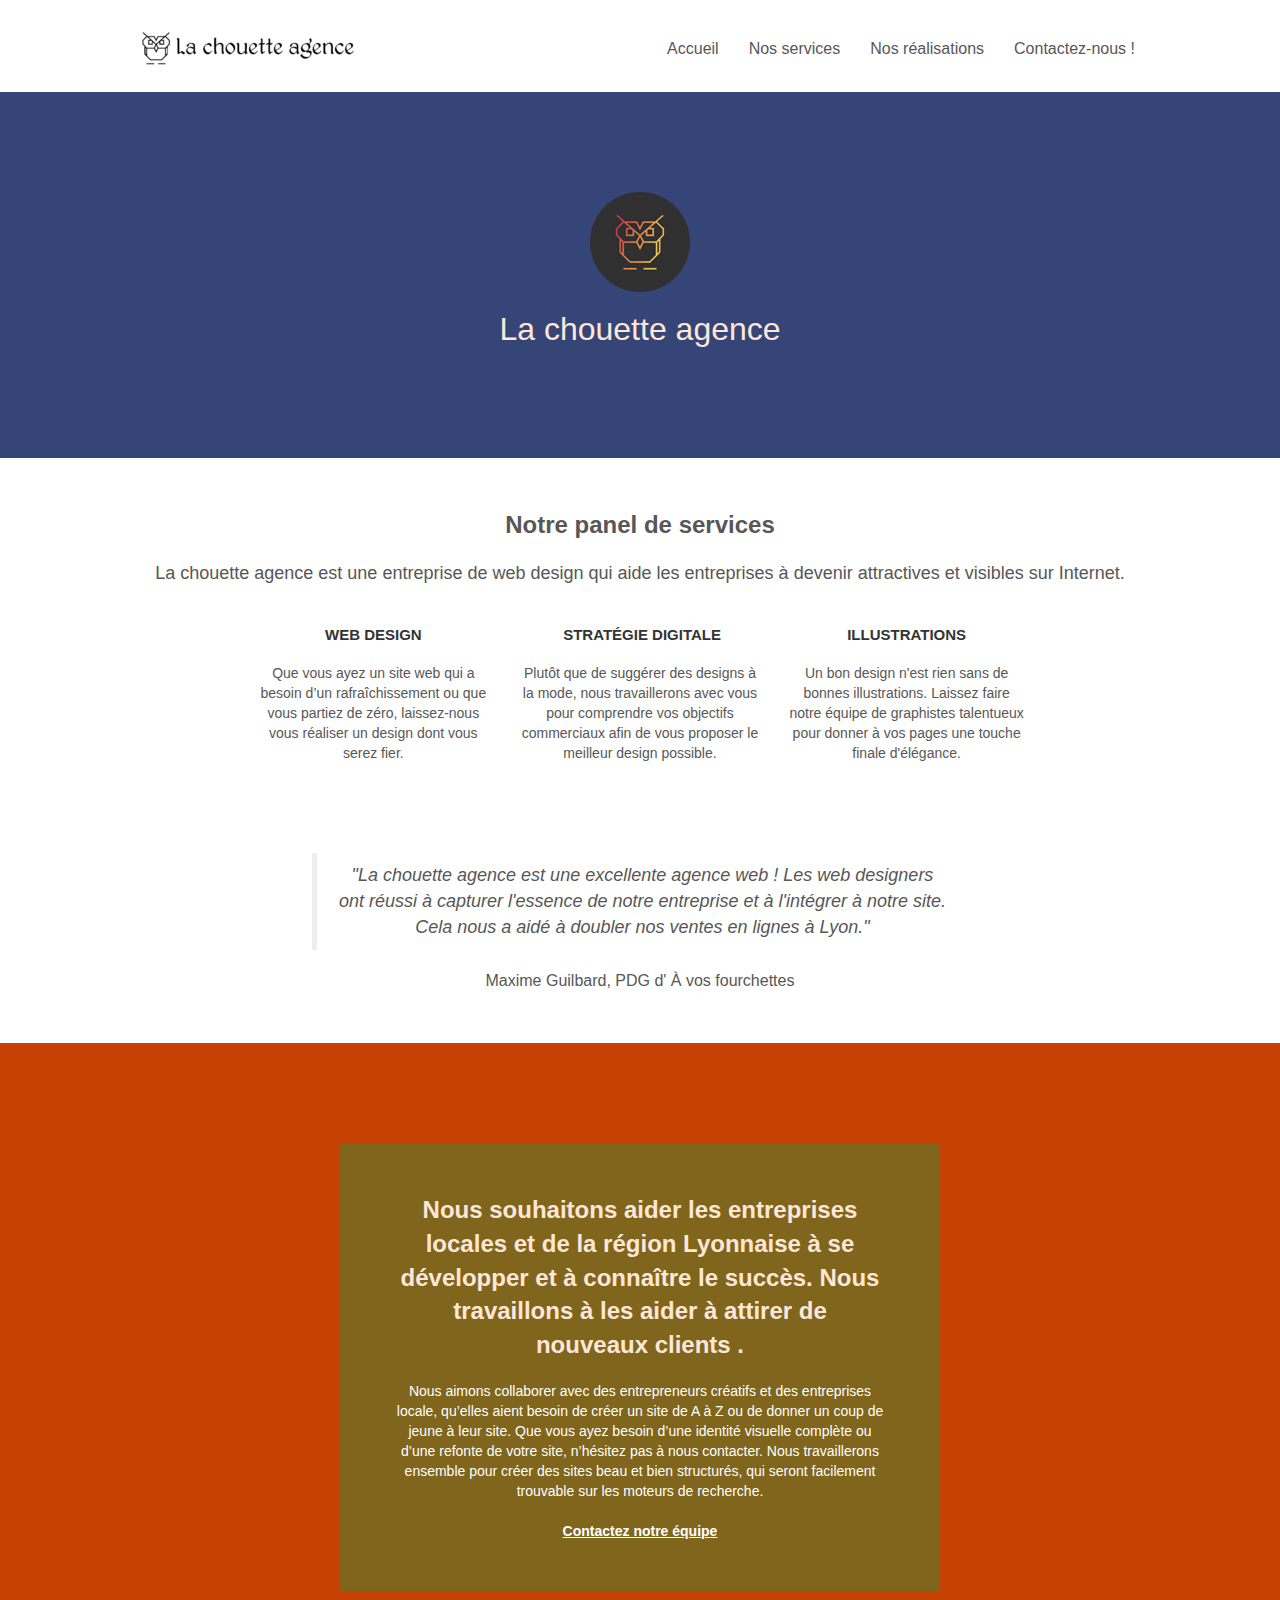
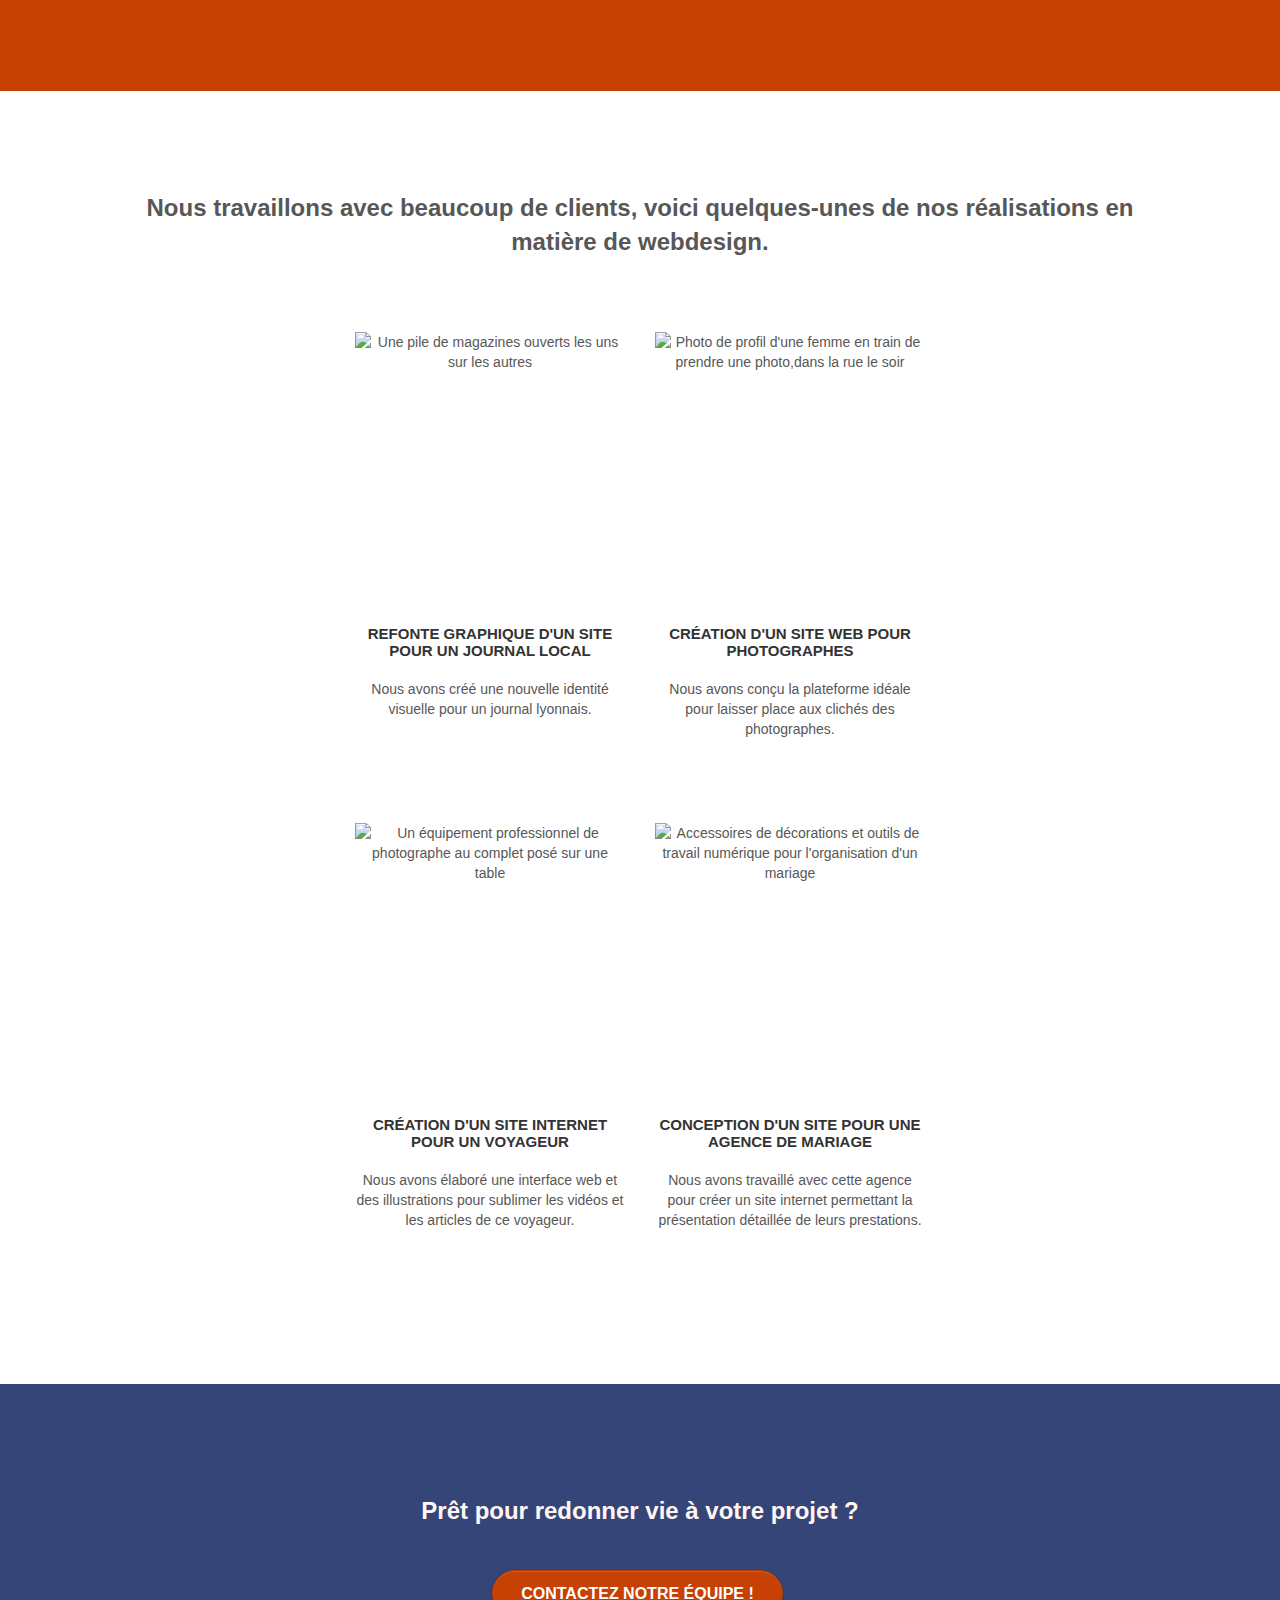
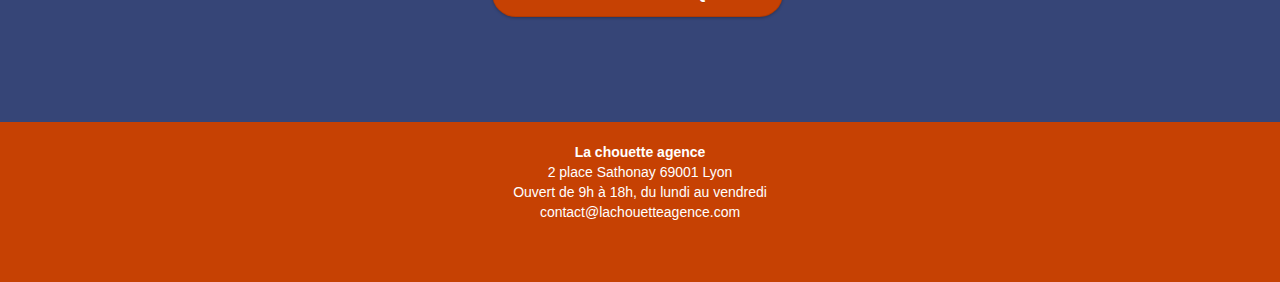
==== index.html @ ffcceeb5 "Corrected minified css that hadn't been correctly saved. Set preload for fonts as recommended by Lig" ====
<!doctype html>
<html lang="fr">

<head>
    <meta charset="utf-8">
    <meta name="description" content="Site web de la chouette agence, entreprise de web design à Lyon. Vous avez un projet de réalisation ou rénovation de site internet? Venez voir pourquoi nous sommes les plus qualifiés pour vous y aider!">
    <meta name="viewport" content="width=device-width, initial-scale=1.0, viewport-fit=cover">
    <meta name="robots" content="noimageindex" />

    <title>La chouette agence, l'entreprise de web design sur Lyon dont vous avez absolument besoin !</title>

    <link rel="shortcut icon" type="image/png" href="favicon.png">

    <link rel="stylesheet" type="text/css" href="assets/css/bootstrap.css">
    <link rel="stylesheet" type="text/css" href="assets/style.css">
    <link rel="stylesheet" type="text/css" href="assets/css/font-awesome.css">
    <link rel="preload" href="assets/fonts/fontawesome-webfont.woff2">
    <link rel="preload" href="assets/fonts/et-line.woff">
    <link rel="stylesheet" type="text/css" href="assets/css/et-line.css">
</head>

<body>
    <!-- Principal conteneur -->
    <div class="page-container">
        <header>
            <!-- bloc-0 -->
            <div class="bloc bgc-white l-bloc " id="bloc-0">
                <div class="container bloc-sm">
                    <nav class="navbar row">
                        <div class="navbar-header">
                            <a class="navbar-brand" href="index.html"><img src="assets/img/logo-header.webp" alt="Logo et nom de la chouette agence" title="La chouette agence, agence de webdesign à Lyon" height="40" width="214" /></a>
                            <button id="nav-toggle" type="button" class="ui-navbar-toggle navbar-toggle" data-toggle="collapse" data-target=".navbar-1">
					<span class="sr-only">Toggle navigation</span><span class="icon-bar"></span><span class="icon-bar"></span><span class="icon-bar"></span>
				</button>
                        </div>
                        <div class="collapse navbar-collapse navbar-1 special-dropdown-nav">
                            <ul class="site-navigation nav navbar-nav">
                                <li>
                                    <a href="index.html">Accueil</a>
                                </li>
                                <li>
                                    <a href="index.html#services">Nos services</a>
                                </li>
                                <li>
                                    <a href="index.html#realisations">Nos réalisations</a>
                                </li>
                                <li>
                                    <a href="contact.html">Contactez-nous !</a>
                                </li>
                            </ul>
                        </div>
                    </nav>
                </div>
            </div>
            <!-- bloc-0 END -->

            <!-- bloc-1-presentation -->
            <div class="bloc bgc-dark-slate-blue bg-banniere d-bloc bg-t-edge bloc-bg-texture texture-paper b-parallax" id="bloc-1-hero" role="banner" aria-label="Vue du dessus d'une personne travaillant avec un stabylo, une feuille et son téléphone">
                <div class="container bloc-lg">
                    <div class="row tight-width-whitespace">
                        <div class="col-sm-12">
                            <img src="assets/img/logo-chouette-100w.png" class="center-block image-resize-mode" width="100" height="100" title="La Chouette Agence, design de site internet, basée à Lyon" alt="Logo de la Chouette Agence, représentée par une chouette stylisée orange sur un fond noir"
                            />
                            <h1 class="text-center hero-bloc-text tc-white ">
                                La chouette agence
                            </h1>
                        </div>
                    </div>
                </div>
            </div>
            <!-- bloc-1-presentation END -->
        </header>
        <!-- bloc-2-services -->
        <main>
            <section class="bloc bgc-white l-bloc" id="bloc-2-services">
                <div class="container bloc-md">
                    <div class="row">
                        <div class="col-sm-12 text-center">
                            <h2 id="services" class="title-center bold-title">Notre panel de services</h2><br>
                            <p class="subhead">La chouette agence est une entreprise de web design qui aide les entreprises à devenir attractives et visibles sur Internet.</p><br>
                        </div>
                    </div>
                    <div class="row voffset-lg med-width-whitespace">
                        <div class="col-sm-4">
                            <div class="text-center">
                                <span class="et-icon-browser sm-shadow icon-dark-slate-blue icons icon-lg"></span>
                            </div>
                            <h3 class="mg-md text-center">
                                Web design
                            </h3>
                            <p class="text-center ">
                                Que vous ayez un site web qui a besoin d&rsquo;un rafraîchissement ou que vous partiez de zéro, laissez-nous vous réaliser un design dont vous serez fier.
                            </p>
                        </div>
                        <div class="col-sm-4">
                            <div class="text-center">
                                <span class="et-icon-presentation sm-shadow icon-dark-slate-blue icons icon-lg"></span>
                            </div>
                            <h3 class="mg-md text-center">
                                &nbsp;Stratégie digitale
                            </h3>
                            <p class="text-center ">
                                Plutôt que de suggérer des designs à la mode, nous travaillerons avec vous pour comprendre vos objectifs commerciaux afin de vous proposer le meilleur design possible.<br>
                            </p>
                        </div>
                        <div class="col-sm-4">
                            <div class="text-center">
                                <span class="et-icon-edit sm-shadow icon-dark-slate-blue icons icon-lg"></span>
                            </div>
                            <h3 class="mg-md text-center">
                                Illustrations
                            </h3>
                            <p class="text-center ">
                                Un bon design n'est rien sans de bonnes illustrations. Laissez faire notre équipe de graphistes talentueux pour donner à vos pages une touche finale d'élégance.
                            </p>
                        </div>
                    </div>
                    <div class="row voffset-lg voffset">
                        <div class="col-xs-12 col-md-8 col-md-offset-2 text-center">
                            <figure>
                                <blockquote>
                                    <p class="quote">"La chouette agence est une excellente agence web ! Les web designers ont réussi à capturer l'essence de notre entreprise et à l'intégrer à notre site. Cela nous a aidé à doubler nos ventes en lignes à Lyon."</p>
                                </blockquote>
                                <figcaption class="quoted">Maxime Guilbard, PDG d' &Agrave; vos fourchettes</figcaption>
                            </figure>

                        </div>
                    </div>
                </div>
            </section>
            <!-- bloc-2-services END -->

            <!-- bloc-3-what-i-do -->
            <section class="bloc tc-white bgc-atomic-tangerine bg-presentation d-bloc bloc-bg-texture texture-paper b-parallax" id="bloc-3-what-i-do" role="banner" aria-label="Vue du dessus d'une personne travaillant avec un stabylo, une feuille et son téléphone">
                <div class="container bloc-lg">
                    <div class="row tight-width-whitespace black-background">
                        <div class="col-sm-12">
                            <h2 class="mg-md text-center tc-white bold-title">
                                Nous souhaitons aider les entreprises locales et de la région Lyonnaise à se développer et à connaître le succès. Nous travaillons à les aider à attirer de nouveaux clients .<br>
                            </h2>
                            <p class="text-center white">

                                Nous aimons collaborer avec des entrepreneurs créatifs et des entreprises locale, qu’elles aient besoin de créer un site de A à Z ou de donner un coup de jeune à leur site. Que vous ayez besoin d’une identité visuelle complète ou d’une refonte de votre
                                site, n’hésitez pas à nous contacter. Nous travaillerons ensemble pour créer des sites beau et bien structurés, qui seront facilement trouvable sur les moteurs de recherche. <br><br>
                                <a class="ltc-white bold-link" href="contact.html">Contactez notre équipe</a><br>
                            </p>
                        </div>
                    </div>
                </div>
            </section>
            <!-- bloc-3-what-i-do END -->

            <!-- bloc-4-portfolio -->
            <section class="bloc bgc-white bg-repeat l-bloc" id="bloc-4-portfolio">
                <div class="container bloc-lg">
                    <div class="row">
                        <div class="col-sm-12 text-center">
                            <h2 id="realisations" class="title-center bold-title">Nous travaillons avec beaucoup de clients, voici quelques-unes de nos réalisations en matière de webdesign.</h2>
                        </div>
                    </div>
                    <div class="row tight-width-whitespace portfolio-row">
                        <div class="col-sm-6">
                            <a href="#" data-lightbox="assets/img/magazine-300w.webp" data-gallery-id="gallery-1" data-caption="Refonte d'un site web pour un journal local" data-frame="snapshot-lb"><img src="assets/img/magazine-300w.webp" loading="lazy" height="300" width="300" class="img-responsive portfolio-thumb" alt="Une pile de magazines ouverts les uns sur les autres" title="Des magazines" /></a>
                            <h3 class="mg-md text-center">
                                Refonte graphique d'un site pour un journal local
                            </h3>
                            <p class="text-center">
                                Nous avons créé une nouvelle identité visuelle pour un journal lyonnais.
                            </p>
                        </div>
                        <div class="col-sm-6">
                            <a href="#" data-lightbox="assets/img/photographer-300w.webp" data-gallery-id="gallery-1" data-caption="Création d'un site web pour photographes" data-frame="snapshot-lb"><img src="assets/img/photographer-300w.webp" loading="lazy" height="300" width="300" class="img-responsive portfolio-thumb" alt="Photo de profil d'une femme en train de prendre une photo,dans la rue le soir" title="Une photographe en pleine action"
                                /></a>
                            <h3 class="mg-md text-center">
                                Création d'un site web pour photographes
                            </h3>
                            <p class="text-center">
                                Nous avons conçu la plateforme idéale pour laisser place aux clichés des photographes.
                            </p>
                        </div>
                    </div>
                    <div class="row tight-width-whitespace portfolio-row">
                        <div class="col-sm-6">
                            <a href="#" data-lightbox="assets/img/photo-gear-300w.webp" data-gallery-id="gallery-1" data-caption="Création d'un site internet pour un voyageur" data-frame="snapshot-lb"><img src="assets/img/photo-gear-300w.webp" loading="lazy" height="300" width="300" class="img-responsive portfolio-thumb" alt="Un équipement professionnel de photographe au complet posé sur une table" title="Le matériel du photographe voyageur"
                                /></a>
                            <h3 class="mg-md text-center">
                                Création d'un site internet pour un voyageur
                            </h3>
                            <p class="text-center">
                                Nous avons élaboré une interface web et des illustrations pour sublimer les vidéos et les articles de ce voyageur.
                            </p>
                        </div>
                        <div class="col-sm-6">
                            <a href="#" data-lightbox="assets/img/wedding-planner-300w.webp" data-gallery-id="gallery-1" data-caption="Conception d'un site pour une agence de mariage" data-frame="snapshot-lb"><img src="assets/img/wedding-planner-300w.webp" loading="lazy" height="300" width="300" class="img-responsive portfolio-thumb" alt="Accessoires de décorations et outils de travail numérique pour l'organisation d'un mariage"
                                    title="En pleine organisation d'un mariage" /></a>
                            <h3 class="mg-md text-center">
                                Conception d'un site pour une agence de mariage
                            </h3>
                            <p class="text-center">
                                Nous avons travaillé avec cette agence pour créer un site internet permettant la présentation détaillée de leurs prestations.
                            </p>
                        </div>
                    </div>
                </div>
            </section>
            <!-- bloc-4-portfolio END -->

            <!-- bloc-5-cta -->
            <section class="bloc bgc-dark-slate-blue bg-banniere d-bloc" id="bloc-5-cta" role="banner" aria-label="Vue du dessus d'une personne travaillant avec un stabylo, une feuille et son téléphone">
                <div class="container bloc-lg">
                    <div class="row">
                        <h2 class="mg-md text-center bold-title paler-title">
                            Prêt pour redonner vie à votre projet ?<br>
                        </h2>
                        <div class="col-sm-12 text-center">
                            <a href="contact.html" class="btn btn-atomic-tangerine btn-clean btn-rd btn-lg cta-hero">Contactez notre équipe !</a>
                        </div>
                    </div>
                </div>
            </section>
            <!-- bloc-5-cta END -->
        </main>
        <!-- Footer - bloc-8 -->
        <footer class="bloc bgc-atomic-tangerine d-bloc" id="bloc-8">
            <div class="container bloc-sm">
                <div class="row">
                    <div class="col-sm-12">
                        <p class="text-center white">
                            <strong>La chouette agence</strong> <br> 2 place Sathonay 69001 Lyon<br> Ouvert de 9h à 18h, du lundi au vendredi<br>contact@lachouetteagence.com<br>
                        </p>
                        <div class="row row-no-gutters social">
                            <div class="col-sm-3">
                                <div class="text-center">
                                    <a class="social" href="https://twitter.com/"><span class="fa fa-twitter icon-md" role="img" aria-label="lien vers Twitter"></span></a>
                                </div>
                            </div>
                            <div class="col-sm-3">
                                <div class="text-center">
                                    <a class="social" href="https://www.facebook.com/"><span class="fa fa-facebook icon-md" role="img" aria-label="lien vers Facebook"></span></a>
                                </div>
                            </div>
                            <div class="col-sm-3">
                                <div class="text-center">
                                    <a class="social" href="https://dribbble.com/"><span class="fa fa-dribbble icon-md" role="img" aria-label="lien vers Dribble"></span></a>
                                </div>
                            </div>
                            <div class="col-sm-3">
                                <div class="text-center">
                                    <a class="social" href="https://www.instagram.com/"><span class="fa fa-instagram icon-md" role="img" aria-label="lien vers Instagram"></span></a>
                                </div>
                            </div>
                        </div>
                    </div>
                </div>
            </div>
            <!-- Scripts JS-->
            <script src="./js/jquery-2.1.0.js" async></script>
            <script src="./js/bootstrap.js" async></script>
            <script src="./js/blocs.js" async></script>
            <script src="./js/jquery.touchSwipe.js" defer></script>
            <script src="./js/gmaps.js" async></script>
        </footer>
        <!-- Footer - bloc-8 END -->

    </div>
    <!-- Principal conteneur END -->


</body>

</html>
---- assets/style.css ----
body{margin:0;padding:0;background:#fff;overflow-x:hidden;-webkit-font-smoothing:antialiased;-moz-osx-font-smoothing:grayscale}a,button{transition:all .3s ease-in-out;outline:0!important}a:hover{text-decoration:none;cursor:pointer}#page-loading-blocs-notifaction{position:fixed;top:0;bottom:0;width:100%;z-index:100000;background:#fff url(assets/img/pageload-spinner.gif) no-repeat center center}.bloc{width:100%;clear:both;background:50% 50% no-repeat;padding:0 50px;-webkit-background-size:cover;-moz-background-size:cover;-o-background-size:cover;background-size:cover;position:relative}.bloc .container{padding-left:0;padding-right:0}.bloc-lg{padding:100px 50px}.bloc-md{padding:50px}.bloc-sm{padding:20px 50px}.bg-b-edge,.bg-bl-edge,.bg-br-edge,.bg-center,.bg-l-edge,.bg-r-edge,.bg-repeat,.bg-t-edge,.bg-tl-edge,.bg-tr-edge{-webkit-background-size:auto!important;-moz-background-size:auto!important;-o-background-size:auto!important;background-size:auto!important}.bg-repeat{background:repeat}.bg-t-edge{background:top no-repeat}.bloc-bg-texture::before{content:"";background-size:2px 2px;position:absolute;top:0;bottom:0;left:0;right:0}.texture-paper::before{background:url(img/texture-paper.png)}.b-parallax{background-attachment:fixed}.d-bloc{color:rgba(255,255,255,.7)}.d-bloc button:hover{color:rgba(255,255,255,.9)}.d-bloc .icon-round,.d-bloc .icon-rounded,.d-bloc .icon-semi-rounded-a,.d-bloc .icon-semi-rounded-b,.d-bloc .icon-square{border-color:rgba(255,255,255,.9)}.d-bloc .divider-h span{border-color:rgba(255,255,255,.2)}.d-bloc .a-btn,.d-bloc .navbar a,.d-bloc .navbar-brand,.d-bloc a .icon-lg,.d-bloc a .icon-md,.d-bloc a .icon-sm,.d-bloc a .icon-xl,.d-bloc h1 a,.d-bloc h2 a,.d-bloc h3 a,.d-bloc h4 a,.d-bloc h5 a,.d-bloc h6 a,.d-bloc p a{color:#fff}.d-bloc .a-btn:hover,.d-bloc .navbar a:hover,.d-bloc .navbar-brand:hover,.d-bloc a:hover .icon-lg,.d-bloc a:hover .icon-md,.d-bloc a:hover .icon-sm,.d-bloc a:hover .icon-xl,.d-bloc h1 a:hover,.d-bloc h2 a:hover,.d-bloc h3 a:hover,.d-bloc h4 a:hover,.d-bloc h5 a:hover,.d-bloc h6 a:hover,.d-bloc p a:hover{color:#f2f2f2}.d-bloc .navbar-toggle .icon-bar{background:#fff}.d-bloc .btn-wire,.d-bloc .btn-wire:hover{color:#fff;border-color:#fff}.d-bloc .panel{color:rgba(0,0,0,.5)}.d-bloc .panel button:hover{color:rgba(0,0,0,.7)}.d-bloc .panel icon{border-color:rgba(0,0,0,.7)}.d-bloc .panel .divider-h span{border-color:rgba(0,0,0,.1)}.d-bloc .panel .a-btn{color:rgba(0,0,0,.6)}.d-bloc .panel .a-btn:hover{color:#000}.d-bloc .panel .btn-wire,.d-bloc .panel .btn-wire:hover{color:rgba(0,0,0,.7);border-color:rgba(0,0,0,.3)}.d-bloc .panel,.l-bloc{color:rgba(0,0,0,.5)}.d-bloc .panel button:hover,.l-bloc button:hover{color:rgba(0,0,0,.7)}.l-bloc .icon-round,.l-bloc .icon-rounded,.l-bloc .icon-semi-rounded-a,.l-bloc .icon-semi-rounded-b,.l-bloc .icon-square{border-color:rgba(0,0,0,.7)}.d-bloc .panel .divider-h span,.l-bloc .divider-h span{border-color:rgba(0,0,0,.1)}.d-bloc .panel .a-btn,.l-bloc .a-btn,.l-bloc .navbar a,.l-bloc .navbar-brand,.l-bloc a .icon-lg,.l-bloc a .icon-md,.l-bloc a .icon-sm,.l-bloc a .icon-xl,.l-bloc h1 a,.l-bloc h2 a,.l-bloc h3 a,.l-bloc h4 a,.l-bloc h5 a,.l-bloc h6 a,.l-bloc p a{color:rgba(0,0,0,.6)}.d-bloc .panel .a-btn:hover,.l-bloc .a-btn:hover,.l-bloc .navbar a:hover,.l-bloc .navbar-brand:hover,.l-bloc a:hover .icon-lg,.l-bloc a:hover .icon-md,.l-bloc a:hover .icon-sm,.l-bloc a:hover .icon-xl,.l-bloc h1 a:hover,.l-bloc h2 a:hover,.l-bloc h3 a:hover,.l-bloc h4 a:hover,.l-bloc h5 a:hover,.l-bloc h6 a:hover,.l-bloc p a:hover{color:#000}.l-bloc .navbar-toggle .icon-bar{color:rgba(0,0,0,.6)}.d-bloc .panel .btn-wire,.d-bloc .panel .btn-wire:hover,.l-bloc .btn-wire,.l-bloc .btn-wire:hover{color:rgba(0,0,0,.7);border-color:rgba(0,0,0,.3)}.voffset{margin-top:30px}.voffset-lg{margin-top:80px}.row-no-gutters{margin-right:0;margin-left:0}.row.row-no-gutters>[class*=" col-"],.row.row-no-gutters>[class^=col-]{padding-right:0;padding-left:0}#bloc-1-hero h1{font-size:32px}.navbar{margin-bottom:0;z-index:1}.navbar-brand{height:auto;padding:3px 15px;font-size:25px;font-weight:400;font-weight:600;line-height:44px}.navbar-brand img{max-height:200px;margin:0 5px 0 0;display:inline}.navbar-brand img[src$=svg]{min-width:100px}.nav-center .navbar-brand img{margin:0}.navbar .nav{padding-top:2px;margin-right:-16px;float:right;z-index:1}.nav>li{float:left;margin-top:4px;font-size:16px}.navbar-nav .open .dropdown-menu>li>a{text-align:inherit}.nav>li a:focus,.nav>li a:hover{background:0 0}.navbar-toggle{margin:10px 10px 0 0;border:0}.navbar-toggle:hover{background:0 0!important}.navbar-toggle .icon-bar{background-color:rgba(0,0,0,.5);width:26px}.nav-invert .navbar .nav{float:left}.nav-invert .navbar-brand,.nav-invert .navbar-header{float:right;position:relative;z-index:2}@media (min-width:768px){.site-navigation{position:absolute;top:50%;right:20px;transform:translate(0,-50%);-webkit-transform:translateY(-50%)}.nav>li .dropdown-menu a,.nav>li .dropdown-menu a:hover{color:#484848}.nav-invert .site-navigation{left:0;right:0}.nav-center{text-align:center}.nav-center .navbar-header{width:100%}.nav-center .nav>li,.nav-center .navbar-brand,.nav-center .navbar-header{float:none;display:inline-block}.nav-center .site-navigation{position:relative;width:100%;right:0;margin-right:0;margin-top:20px}.nav-center.mini-nav .navbar-toggle{float:none;margin:10px auto 0}}.nav>li>.dropdown a{background:0 0!important;display:block;padding:14px 15px}nav .caret{margin:0 5px}.dropdown-menu .dropdown-menu{top:-8px;left:100%}.dropdown-menu .dropmenu-flow-right{top:100%;left:0;margin-left:-1px;border-top-left-radius:0;border-top-right-radius:0}.dropdown-menu .dropdown span{border:4px solid #000;border-top-color:transparent;border-right-color:transparent;border-bottom-color:transparent;margin:6px -5px 0 0!important;float:right}.mg-md{margin-top:10px;margin-bottom:20px}.mg-lg{margin-top:10px;margin-bottom:40px}.btn{margin:0 5px 5px 0}.btn.pull-right{margin:0 0 5px 5px}.btn-d,.btn-d:focus,.btn-d:hover{color:#fff;background:rgba(0,0,0,.3)}button{outline:0!important}.btn-rd{border-radius:40px}.btn-clean{border:1px solid rgba(0,0,0,.08);border-bottom-color:rgba(0,0,0,.1);text-shadow:0 1px 0 rgba(0,0,1,.1);box-shadow:0 1px 3px rgba(0,0,1,.25),inset 0 1px 0 0 rgba(255,255,255,.15)}.icon-md{font-size:30px!important}.icon-lg{font-size:60px!important}.sm-shadow{text-shadow:0 1px 2px rgba(0,0,0,.3)}.panel-sq,.panel-sq .panel-footer,.panel-sq .panel-heading{border-radius:0}.panel-rd{border-radius:30px}.panel-rd .panel-heading{border-radius:29px 29px 0 0}.panel-rd .panel-footer{border-radius:0 0 29px 29px}.form-control{border-color:rgba(0,0,0,.1);box-shadow:none}.scrollToTop{width:40px;height:40px;position:fixed;bottom:20px;right:20px;opacity:0;z-index:500;transition:all .3s ease-in-out}.scrollToTop span{margin-top:6px}.showScrollTop{font-size:14px;opacity:1}a[data-lightbox]{position:relative;display:block;text-align:center}a[data-lightbox]:hover::before{content:"+";font-family:HelveticaNeue-Light,"Helvetica Neue Light","Helvetica Neue",Helvetica,Arial;font-size:32px;width:50px;height:50px;margin-left:-25px;border-radius:50%;background:rgba(0,0,0,.6);color:#fff;font-weight:100;z-index:1;position:absolute;top:50%;transform:translateY(-50%);-webkit-transform:translateY(-50%)}a[data-lightbox]:hover img{opacity:.6;-webkit-animation-fill-mode:none;animation-fill-mode:none}#lightbox-modal{display:flex;align-items:center}#lightbox-modal .modal-dialog{width:90%;max-width:900px;margin:0 auto 0}#lightbox-modal .modal-dialog img{max-height:90vh;margin:0 auto}.lightbox-caption{padding:20px;color:#fff;background:rgba(0,0,0,.5);position:absolute;left:15px;right:15px;bottom:5px}.close-lightbox{color:#fff;font-size:30px;position:absolute;top:20px;right:20px;z-index:20;background:rgba(0,0,0,.5);border:none;line-height:30px;padding:0 9px 5px;opacity:.3}.close-lightbox:hover,.next-lightbox:hover,.prev-lightbox:hover{opacity:1;color:#fff}.next-lightbox,.prev-lightbox{font-size:20px;color:rgba(255,255,255,.9);background:rgba(0,0,0,.5);transition:all .2s ease-in-out;position:absolute;top:45%;z-index:1;opacity:.4}.next-lightbox{padding:6px 8px 1px 13px;right:25px}.prev-lightbox{padding:6px 13px 1px 10px;left:25px}.snapshot-lb .modal-body{padding-bottom:45px}.snapshot-lb .lightbox-caption{padding:0;color:rgba(0,0,0,.5);background:0 0}.btn,a,h1,h2,h3,h4,h5,h6,label,p{font-family:helvetica;font-weight:400;color:#575757!important}.bold-title{font-weight:700;overflow-wrap:normal}.paler-title{color:#fff6f3!important}.container{max-width:1000px}.hero-bloc-text{font-size:38px}.hero-bloc-text-sub{font-size:36px}.statement-bloc-text{line-height:26px;font-style:italic;font-size:20px;text-align:center;font-weight:lighter;max-width:520px;margin:auto auto auto auto}p{font-size:14px}.quote{font-size:18px;font-style:italic}.quoted{font-size:16px;color:#575757}.subhead{font-size:18px}.tight-width-whitespace{max-width:600px;margin:auto auto auto auto}.h1{font-size:20px;font-family:"Open Sans"}.cta-hero{margin-top:22px;color:#fff!important;text-transform:uppercase;padding:12px 28px 12px 28px;font-size:16px;font-weight:700}.social{max-width:400px;margin:auto auto auto auto}h2{font-size:24px;line-height:1.4em}.title-center{width:auto;margin:auto}h3{font-size:15px;text-transform:uppercase;font-weight:700;color:#333!important}.med-width-whitespace{max-width:800px;margin:auto auto auto auto;box-shadow:0 0 0 #000}h1{color:#333!important}h4{color:#333!important}.icons{margin-bottom:14px;margin-top:24px}.white{color:#fff!important}.portfolio-thumb{margin-bottom:24px;margin-left:auto;margin-right:auto;margin-top:24px}.portfolio-row{margin-bottom:44px;margin-top:50px}@media (max-width:767px){.portfolio-row{margin-bottom:unset;margin-top:unset}}.avatar{box-shadow:0 4px 9px rgba(0,0,0,.3)}.black-background{background-color:#80651c;padding:40px 40px 40px 40px}.bold-link{font-weight:900;text-decoration:underline!important}.bgc-white{background-color:#fff}.bgc-dark-slate-blue{background-color:#364577}.bgc-atomic-tangerine{background-color:#c64103}.tc-white{color:#fee7d9!important}.btn-atomic-tangerine{background:#c64103;color:#fff!important}.btn-atomic-tangerine:hover{background:#e44a03!important;color:#fff!important}.ltc-white{color:#fff!important}.ltc-white:hover{color:#ccc!important}.ltc-atomic-tangerine{color:#f3976c!important}.ltc-atomic-tangerine:hover{color:#c64103!important}.icon-dark-slate-blue{color:#364577!important;border-color:#364577!important}.bg-dots-bg{background-image:url(img/dots-bg.png)}.bg-banniere{background-image:url(img/la-chouette-agence-banniere.webp)}.bg-presentation{background-image:url(img/image-de-presentation.webp)}@media (max-width:1024px){.bloc{padding-left:20px;padding-right:20px}.bloc-tile-2.full-width-bloc .container,.bloc-tile-3.full-width-bloc .container,.bloc-tile-4.full-width-bloc .container,.bloc.full-width-bloc{padding-left:0;padding-right:0}}@media (max-width:992px) and (min-width:768px){.navbar .nav{max-width:80%}.nav-center.navbar .nav{max-width:100%}}@media only screen and (min-width:768px) and (max-width:1024px) and (orientation:landscape){.b-parallax{background-attachment:scroll}}@media only screen and (min-width:1024px) and (max-width:1366px) and (-webkit-min-device-pixel-ratio:1.5){.b-parallax{background-attachment:scroll}}@media (max-width:991px){.container{width:100%}.b-parallax{background-attachment:scroll}#hero-bloc,.page-container{overflow-x:hidden;position:relative}.bloc-group,.bloc-group .bloc{display:block;width:100%}.bloc-fill-screen .fill-bloc-bottom-edge,.bloc-fill-screen .fill-bloc-top-edge{padding:0 20px}}@media (max-width:767px){.page-container{overflow-x:hidden;position:relative}#disqus_thread,h1,h2,h3,h4,h5,h6,p{padding-left:10px!important;padding-right:10px!important}.b-parallax{background-attachment:scroll}.navbar .nav{padding-top:0;border-top:1px solid rgba(0,0,0,.2);float:none!important}.navbar.row{margin-left:0;margin-right:0}.site-navigation{position:inherit;transform:none;-webkit-transform:none;-ms-transform:none}.nav>li{margin-top:0;border-bottom:1px solid rgba(0,0,0,.1);background:rgba(0,0,0,.05);text-align:left;padding-left:15px;width:100%}.nav>li:hover{background:rgba(0,0,0,.08)}.dropdown .dropdown a .caret{float:none;margin:5px 0 0 10px!important;border:4px solid #000;border-bottom-color:transparent;border-right-color:transparent;border-left-color:transparent}#hero-bloc .navbar .nav{background:rgba(0,0,0,.8)}#hero-bloc .navbar .nav a{color:rgba(255,255,255,.6)}.hero{padding:50px 0}.hero-nav{left:-1px;right:-1px}.navbar-collapse{padding:0;overflow-x:hidden;-webkit-box-shadow:none;box-shadow:none}.navbar-brand img{max-height:40px;width:auto}.nav-invert .navbar-header{float:none;width:100%}.nav-invert .navbar-toggle{float:left;margin-left:10px}.bloc{padding-left:0;padding-right:0}.bloc-lg,.bloc-xl,.bloc-xxl{padding:40px 0}.bloc-md,.bloc-sm{padding-left:0;padding-right:0}.bloc-fill-screen .fill-bloc-bottom-edge,.bloc-fill-screen .fill-bloc-top-edge,.bloc-tile-2 .container,.bloc-tile-3 .container,.bloc-tile-4 .container{padding-left:0;padding-right:0}.a-block{padding:0 10px}.btn-dwn{display:none}.voffset{margin-top:5px}.voffset-md{margin-top:20px}.voffset-lg{margin-top:30px}form{padding:5px}.close-lightbox{display:inline-block}.blocsapp-device-iphone5{background-size:216px 425px;padding-top:60px;width:216px;height:425px}.blocsapp-device-iphone5 img{width:180px;height:320px}}@media (max-width:400px){.bloc{padding-left:0;padding-right:0}}@media (max-width:767px){.bloc-mob-center-text{text-align:center}}
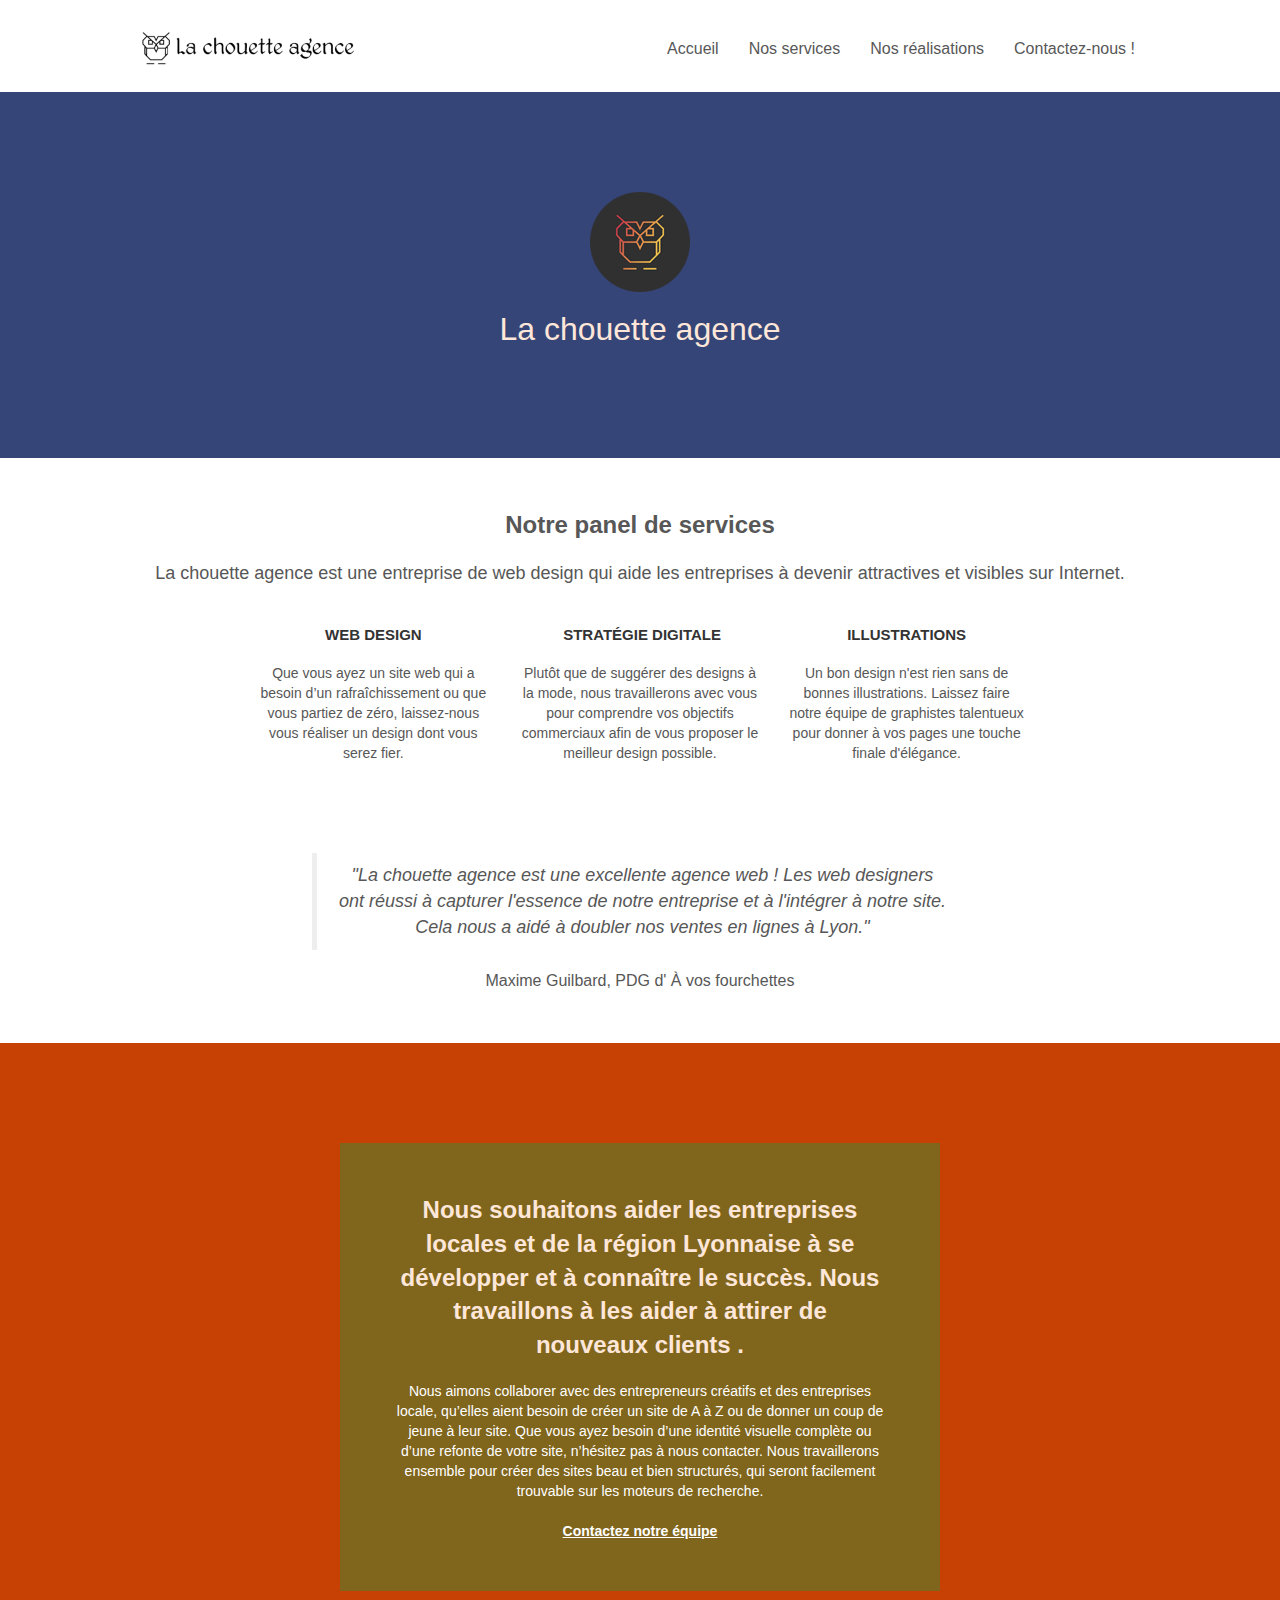
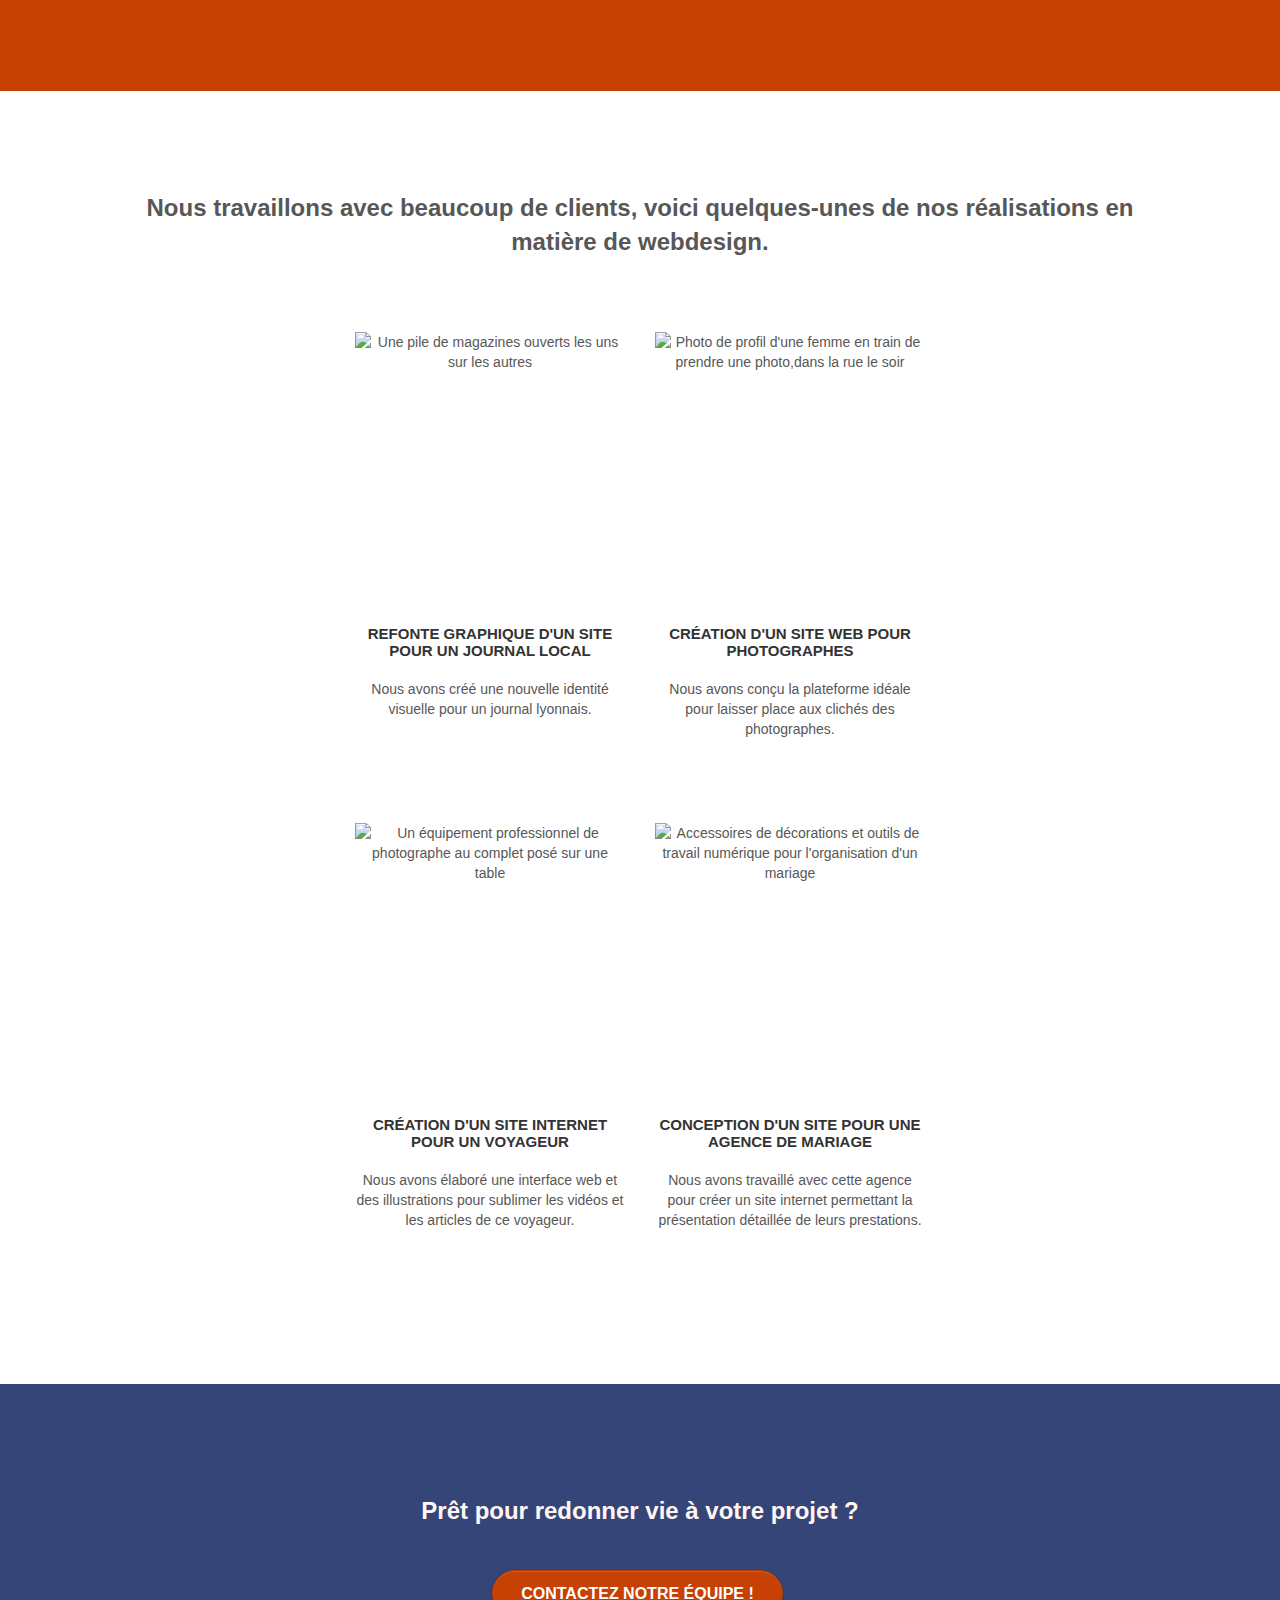
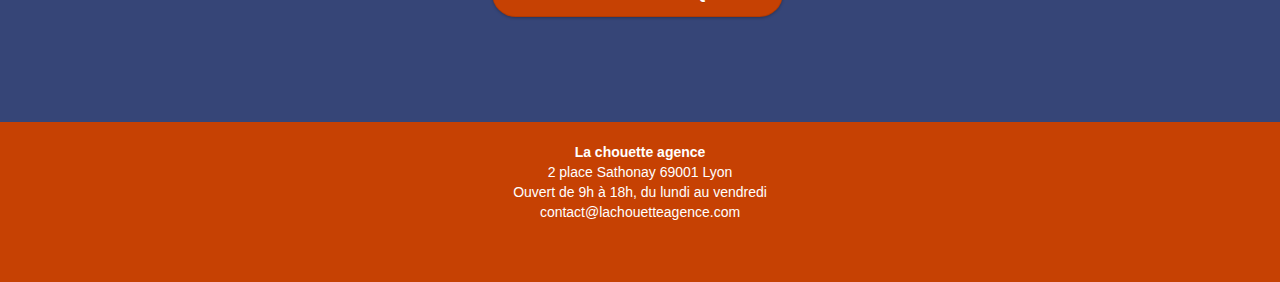
==== commit b2fef191: "Changed resolution for the logo header and logo in banner to avoid rendering costs on mobile display" ====
--- a/index.html
+++ b/index.html
@@ -53,13 +53,12 @@
                 </div>
             </div>
             <!-- bloc-0 END -->
-
             <!-- bloc-1-presentation -->
             <div class="bloc bgc-dark-slate-blue bg-banniere d-bloc bg-t-edge bloc-bg-texture texture-paper b-parallax" id="bloc-1-hero" role="banner" aria-label="Vue du dessus d'une personne travaillant avec un stabylo, une feuille et son téléphone">
                 <div class="container bloc-lg">
                     <div class="row tight-width-whitespace">
                         <div class="col-sm-12">
-                            <img src="assets/img/logo-chouette-100w.png" class="center-block image-resize-mode" width="100" height="100" title="La Chouette Agence, design de site internet, basée à Lyon" alt="Logo de la Chouette Agence, représentée par une chouette stylisée orange sur un fond noir"
+                            <img src="assets/img/logo-chouette-200w.png" class="center-block image-resize-mode" width="100" height="100" title="La Chouette Agence, design de site internet, basée à Lyon" alt="Logo de la Chouette Agence, représentée par une chouette stylisée orange sur un fond noir"
                             />
                             <h1 class="text-center hero-bloc-text tc-white ">
                                 La chouette agence
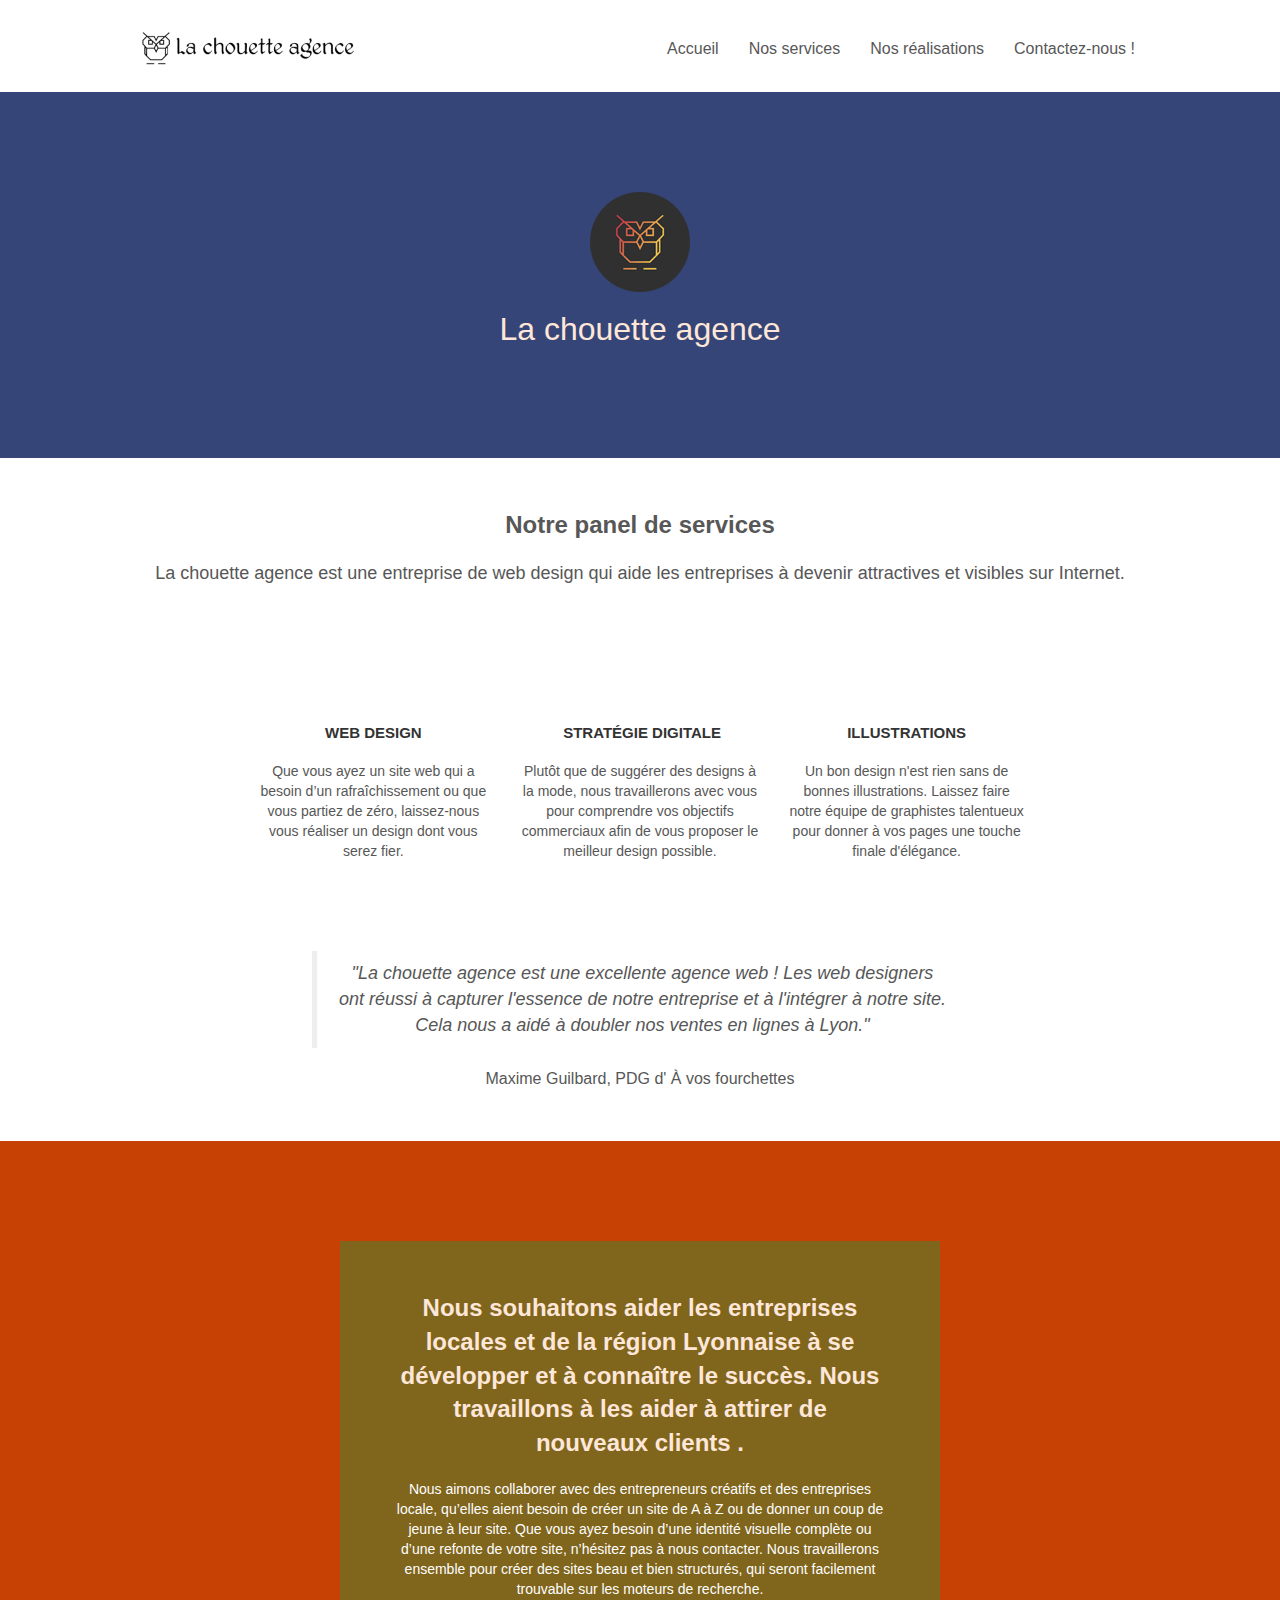
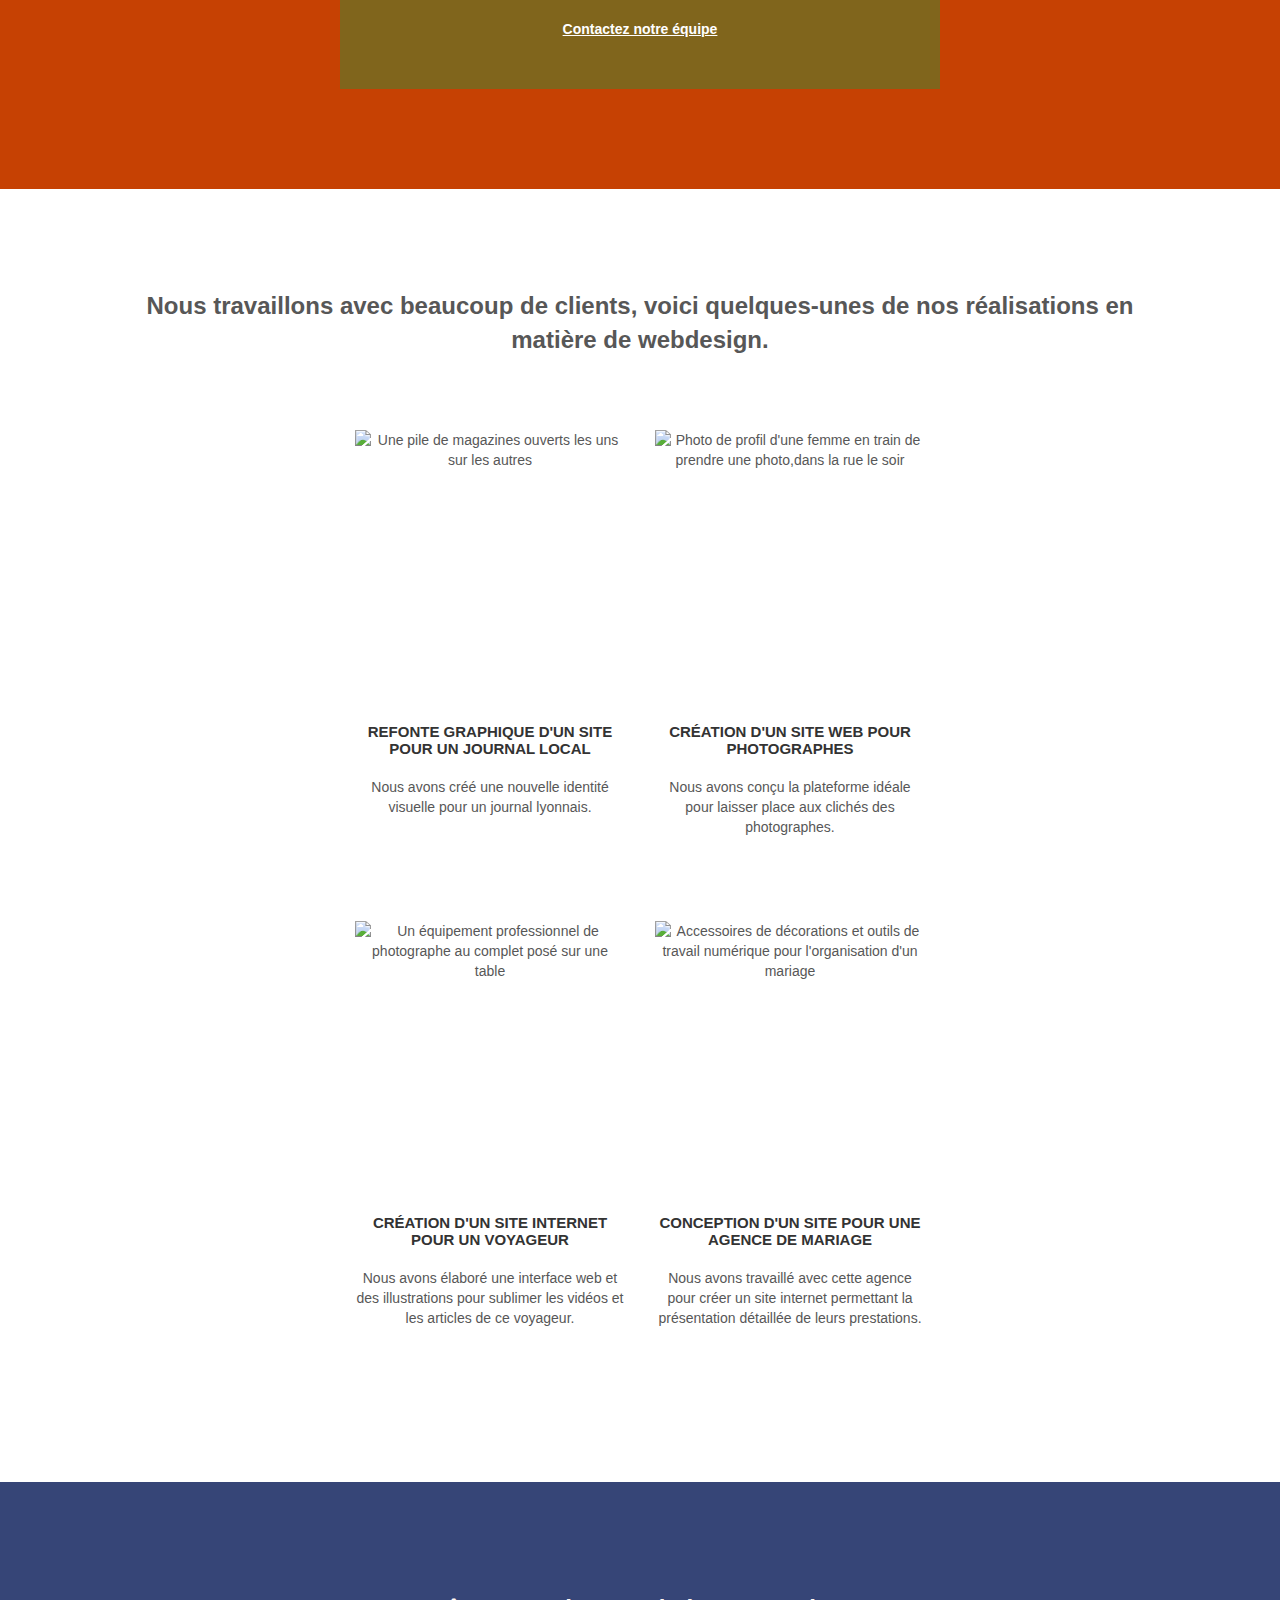
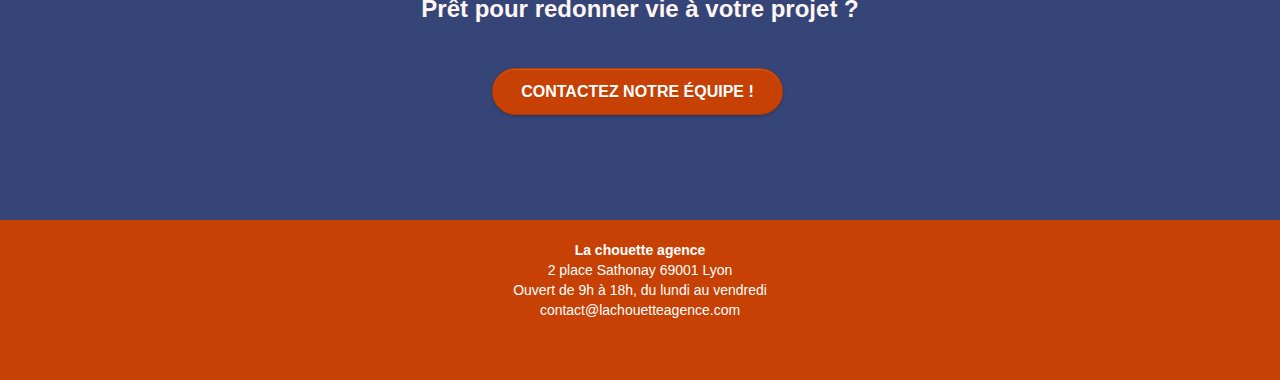
==== commit 47cd1728: "Revert "Corrected the ressources order and minification that hadn't been saved."" ====
--- a/index.html
+++ b/index.html
@@ -14,8 +14,8 @@
     <link rel="stylesheet" type="text/css" href="assets/css/bootstrap.css">
     <link rel="stylesheet" type="text/css" href="assets/style.css">
     <link rel="stylesheet" type="text/css" href="assets/css/font-awesome.css">
-    <link rel="preload" href="assets/fonts/fontawesome-webfont.woff2">
-    <link rel="preload" href="assets/fonts/et-line.woff">
+    <link rel="preload" href="assets/fonts/fontawesome-webfont.woff2" as="font">
+    <link rel="preload" href="assets/fonts/et-line.woff" as="font">
     <link rel="stylesheet" type="text/css" href="assets/css/et-line.css">
 </head>
 
--- a/assets/style.css
+++ b/assets/style.css
@@ -1 +1 @@
-body{margin:0;padding:0;background:#fff;overflow-x:hidden;-webkit-font-smoothing:antialiased;-moz-osx-font-smoothing:grayscale}a,button{transition:all .3s ease-in-out;outline:0!important}a:hover{text-decoration:none;cursor:pointer}#page-loading-blocs-notifaction{position:fixed;top:0;bottom:0;width:100%;z-index:100000;background:#fff url(assets/img/pageload-spinner.gif) no-repeat center center}.bloc{width:100%;clear:both;background:50% 50% no-repeat;padding:0 50px;-webkit-background-size:cover;-moz-background-size:cover;-o-background-size:cover;background-size:cover;position:relative}.bloc .container{padding-left:0;padding-right:0}.bloc-lg{padding:100px 50px}.bloc-md{padding:50px}.bloc-sm{padding:20px 50px}.bg-b-edge,.bg-bl-edge,.bg-br-edge,.bg-center,.bg-l-edge,.bg-r-edge,.bg-repeat,.bg-t-edge,.bg-tl-edge,.bg-tr-edge{-webkit-background-size:auto!important;-moz-background-size:auto!important;-o-background-size:auto!important;background-size:auto!important}.bg-repeat{background:repeat}.bg-t-edge{background:top no-repeat}.bloc-bg-texture::before{content:"";background-size:2px 2px;position:absolute;top:0;bottom:0;left:0;right:0}.texture-paper::before{background:url(img/texture-paper.png)}.b-parallax{background-attachment:fixed}.d-bloc{color:rgba(255,255,255,.7)}.d-bloc button:hover{color:rgba(255,255,255,.9)}.d-bloc .icon-round,.d-bloc .icon-rounded,.d-bloc .icon-semi-rounded-a,.d-bloc .icon-semi-rounded-b,.d-bloc .icon-square{border-color:rgba(255,255,255,.9)}.d-bloc .divider-h span{border-color:rgba(255,255,255,.2)}.d-bloc .a-btn,.d-bloc .navbar a,.d-bloc .navbar-brand,.d-bloc a .icon-lg,.d-bloc a .icon-md,.d-bloc a .icon-sm,.d-bloc a .icon-xl,.d-bloc h1 a,.d-bloc h2 a,.d-bloc h3 a,.d-bloc h4 a,.d-bloc h5 a,.d-bloc h6 a,.d-bloc p a{color:#fff}.d-bloc .a-btn:hover,.d-bloc .navbar a:hover,.d-bloc .navbar-brand:hover,.d-bloc a:hover .icon-lg,.d-bloc a:hover .icon-md,.d-bloc a:hover .icon-sm,.d-bloc a:hover .icon-xl,.d-bloc h1 a:hover,.d-bloc h2 a:hover,.d-bloc h3 a:hover,.d-bloc h4 a:hover,.d-bloc h5 a:hover,.d-bloc h6 a:hover,.d-bloc p a:hover{color:#f2f2f2}.d-bloc .navbar-toggle .icon-bar{background:#fff}.d-bloc .btn-wire,.d-bloc .btn-wire:hover{color:#fff;border-color:#fff}.d-bloc .panel{color:rgba(0,0,0,.5)}.d-bloc .panel button:hover{color:rgba(0,0,0,.7)}.d-bloc .panel icon{border-color:rgba(0,0,0,.7)}.d-bloc .panel .divider-h span{border-color:rgba(0,0,0,.1)}.d-bloc .panel .a-btn{color:rgba(0,0,0,.6)}.d-bloc .panel .a-btn:hover{color:#000}.d-bloc .panel .btn-wire,.d-bloc .panel .btn-wire:hover{color:rgba(0,0,0,.7);border-color:rgba(0,0,0,.3)}.d-bloc .panel,.l-bloc{color:rgba(0,0,0,.5)}.d-bloc .panel button:hover,.l-bloc button:hover{color:rgba(0,0,0,.7)}.l-bloc .icon-round,.l-bloc .icon-rounded,.l-bloc .icon-semi-rounded-a,.l-bloc .icon-semi-rounded-b,.l-bloc .icon-square{border-color:rgba(0,0,0,.7)}.d-bloc .panel .divider-h span,.l-bloc .divider-h span{border-color:rgba(0,0,0,.1)}.d-bloc .panel .a-btn,.l-bloc .a-btn,.l-bloc .navbar a,.l-bloc .navbar-brand,.l-bloc a .icon-lg,.l-bloc a .icon-md,.l-bloc a .icon-sm,.l-bloc a .icon-xl,.l-bloc h1 a,.l-bloc h2 a,.l-bloc h3 a,.l-bloc h4 a,.l-bloc h5 a,.l-bloc h6 a,.l-bloc p a{color:rgba(0,0,0,.6)}.d-bloc .panel .a-btn:hover,.l-bloc .a-btn:hover,.l-bloc .navbar a:hover,.l-bloc .navbar-brand:hover,.l-bloc a:hover .icon-lg,.l-bloc a:hover .icon-md,.l-bloc a:hover .icon-sm,.l-bloc a:hover .icon-xl,.l-bloc h1 a:hover,.l-bloc h2 a:hover,.l-bloc h3 a:hover,.l-bloc h4 a:hover,.l-bloc h5 a:hover,.l-bloc h6 a:hover,.l-bloc p a:hover{color:#000}.l-bloc .navbar-toggle .icon-bar{color:rgba(0,0,0,.6)}.d-bloc .panel .btn-wire,.d-bloc .panel .btn-wire:hover,.l-bloc .btn-wire,.l-bloc .btn-wire:hover{color:rgba(0,0,0,.7);border-color:rgba(0,0,0,.3)}.voffset{margin-top:30px}.voffset-lg{margin-top:80px}.row-no-gutters{margin-right:0;margin-left:0}.row.row-no-gutters>[class*=" col-"],.row.row-no-gutters>[class^=col-]{padding-right:0;padding-left:0}#bloc-1-hero h1{font-size:32px}.navbar{margin-bottom:0;z-index:1}.navbar-brand{height:auto;padding:3px 15px;font-size:25px;font-weight:400;font-weight:600;line-height:44px}.navbar-brand img{max-height:200px;margin:0 5px 0 0;display:inline}.navbar-brand img[src$=svg]{min-width:100px}.nav-center .navbar-brand img{margin:0}.navbar .nav{padding-top:2px;margin-right:-16px;float:right;z-index:1}.nav>li{float:left;margin-top:4px;font-size:16px}.navbar-nav .open .dropdown-menu>li>a{text-align:inherit}.nav>li a:focus,.nav>li a:hover{background:0 0}.navbar-toggle{margin:10px 10px 0 0;border:0}.navbar-toggle:hover{background:0 0!important}.navbar-toggle .icon-bar{background-color:rgba(0,0,0,.5);width:26px}.nav-invert .navbar .nav{float:left}.nav-invert .navbar-brand,.nav-invert .navbar-header{float:right;position:relative;z-index:2}@media (min-width:768px){.site-navigation{position:absolute;top:50%;right:20px;transform:translate(0,-50%);-webkit-transform:translateY(-50%)}.nav>li .dropdown-menu a,.nav>li .dropdown-menu a:hover{color:#484848}.nav-invert .site-navigation{left:0;right:0}.nav-center{text-align:center}.nav-center .navbar-header{width:100%}.nav-center .nav>li,.nav-center .navbar-brand,.nav-center .navbar-header{float:none;display:inline-block}.nav-center .site-navigation{position:relative;width:100%;right:0;margin-right:0;margin-top:20px}.nav-center.mini-nav .navbar-toggle{float:none;margin:10px auto 0}}.nav>li>.dropdown a{background:0 0!important;display:block;padding:14px 15px}nav .caret{margin:0 5px}.dropdown-menu .dropdown-menu{top:-8px;left:100%}.dropdown-menu .dropmenu-flow-right{top:100%;left:0;margin-left:-1px;border-top-left-radius:0;border-top-right-radius:0}.dropdown-menu .dropdown span{border:4px solid #000;border-top-color:transparent;border-right-color:transparent;border-bottom-color:transparent;margin:6px -5px 0 0!important;float:right}.mg-md{margin-top:10px;margin-bottom:20px}.mg-lg{margin-top:10px;margin-bottom:40px}.btn{margin:0 5px 5px 0}.btn.pull-right{margin:0 0 5px 5px}.btn-d,.btn-d:focus,.btn-d:hover{color:#fff;background:rgba(0,0,0,.3)}button{outline:0!important}.btn-rd{border-radius:40px}.btn-clean{border:1px solid rgba(0,0,0,.08);border-bottom-color:rgba(0,0,0,.1);text-shadow:0 1px 0 rgba(0,0,1,.1);box-shadow:0 1px 3px rgba(0,0,1,.25),inset 0 1px 0 0 rgba(255,255,255,.15)}.icon-md{font-size:30px!important}.icon-lg{font-size:60px!important}.sm-shadow{text-shadow:0 1px 2px rgba(0,0,0,.3)}.panel-sq,.panel-sq .panel-footer,.panel-sq .panel-heading{border-radius:0}.panel-rd{border-radius:30px}.panel-rd .panel-heading{border-radius:29px 29px 0 0}.panel-rd .panel-footer{border-radius:0 0 29px 29px}.form-control{border-color:rgba(0,0,0,.1);box-shadow:none}.scrollToTop{width:40px;height:40px;position:fixed;bottom:20px;right:20px;opacity:0;z-index:500;transition:all .3s ease-in-out}.scrollToTop span{margin-top:6px}.showScrollTop{font-size:14px;opacity:1}a[data-lightbox]{position:relative;display:block;text-align:center}a[data-lightbox]:hover::before{content:"+";font-family:HelveticaNeue-Light,"Helvetica Neue Light","Helvetica Neue",Helvetica,Arial;font-size:32px;width:50px;height:50px;margin-left:-25px;border-radius:50%;background:rgba(0,0,0,.6);color:#fff;font-weight:100;z-index:1;position:absolute;top:50%;transform:translateY(-50%);-webkit-transform:translateY(-50%)}a[data-lightbox]:hover img{opacity:.6;-webkit-animation-fill-mode:none;animation-fill-mode:none}#lightbox-modal{display:flex;align-items:center}#lightbox-modal .modal-dialog{width:90%;max-width:900px;margin:0 auto 0}#lightbox-modal .modal-dialog img{max-height:90vh;margin:0 auto}.lightbox-caption{padding:20px;color:#fff;background:rgba(0,0,0,.5);position:absolute;left:15px;right:15px;bottom:5px}.close-lightbox{color:#fff;font-size:30px;position:absolute;top:20px;right:20px;z-index:20;background:rgba(0,0,0,.5);border:none;line-height:30px;padding:0 9px 5px;opacity:.3}.close-lightbox:hover,.next-lightbox:hover,.prev-lightbox:hover{opacity:1;color:#fff}.next-lightbox,.prev-lightbox{font-size:20px;color:rgba(255,255,255,.9);background:rgba(0,0,0,.5);transition:all .2s ease-in-out;position:absolute;top:45%;z-index:1;opacity:.4}.next-lightbox{padding:6px 8px 1px 13px;right:25px}.prev-lightbox{padding:6px 13px 1px 10px;left:25px}.snapshot-lb .modal-body{padding-bottom:45px}.snapshot-lb .lightbox-caption{padding:0;color:rgba(0,0,0,.5);background:0 0}.btn,a,h1,h2,h3,h4,h5,h6,label,p{font-family:helvetica;font-weight:400;color:#575757!important}.bold-title{font-weight:700;overflow-wrap:normal}.paler-title{color:#fff6f3!important}.container{max-width:1000px}.hero-bloc-text{font-size:38px}.hero-bloc-text-sub{font-size:36px}.statement-bloc-text{line-height:26px;font-style:italic;font-size:20px;text-align:center;font-weight:lighter;max-width:520px;margin:auto auto auto auto}p{font-size:14px}.quote{font-size:18px;font-style:italic}.quoted{font-size:16px;color:#575757}.subhead{font-size:18px}.tight-width-whitespace{max-width:600px;margin:auto auto auto auto}.h1{font-size:20px;font-family:"Open Sans"}.cta-hero{margin-top:22px;color:#fff!important;text-transform:uppercase;padding:12px 28px 12px 28px;font-size:16px;font-weight:700}.social{max-width:400px;margin:auto auto auto auto}h2{font-size:24px;line-height:1.4em}.title-center{width:auto;margin:auto}h3{font-size:15px;text-transform:uppercase;font-weight:700;color:#333!important}.med-width-whitespace{max-width:800px;margin:auto auto auto auto;box-shadow:0 0 0 #000}h1{color:#333!important}h4{color:#333!important}.icons{margin-bottom:14px;margin-top:24px}.white{color:#fff!important}.portfolio-thumb{margin-bottom:24px;margin-left:auto;margin-right:auto;margin-top:24px}.portfolio-row{margin-bottom:44px;margin-top:50px}@media (max-width:767px){.portfolio-row{margin-bottom:unset;margin-top:unset}}.avatar{box-shadow:0 4px 9px rgba(0,0,0,.3)}.black-background{background-color:#80651c;padding:40px 40px 40px 40px}.bold-link{font-weight:900;text-decoration:underline!important}.bgc-white{background-color:#fff}.bgc-dark-slate-blue{background-color:#364577}.bgc-atomic-tangerine{background-color:#c64103}.tc-white{color:#fee7d9!important}.btn-atomic-tangerine{background:#c64103;color:#fff!important}.btn-atomic-tangerine:hover{background:#e44a03!important;color:#fff!important}.ltc-white{color:#fff!important}.ltc-white:hover{color:#ccc!important}.ltc-atomic-tangerine{color:#f3976c!important}.ltc-atomic-tangerine:hover{color:#c64103!important}.icon-dark-slate-blue{color:#364577!important;border-color:#364577!important}.bg-dots-bg{background-image:url(img/dots-bg.png)}.bg-banniere{background-image:url(img/la-chouette-agence-banniere.webp)}.bg-presentation{background-image:url(img/image-de-presentation.webp)}@media (max-width:1024px){.bloc{padding-left:20px;padding-right:20px}.bloc-tile-2.full-width-bloc .container,.bloc-tile-3.full-width-bloc .container,.bloc-tile-4.full-width-bloc .container,.bloc.full-width-bloc{padding-left:0;padding-right:0}}@media (max-width:992px) and (min-width:768px){.navbar .nav{max-width:80%}.nav-center.navbar .nav{max-width:100%}}@media only screen and (min-width:768px) and (max-width:1024px) and (orientation:landscape){.b-parallax{background-attachment:scroll}}@media only screen and (min-width:1024px) and (max-width:1366px) and (-webkit-min-device-pixel-ratio:1.5){.b-parallax{background-attachment:scroll}}@media (max-width:991px){.container{width:100%}.b-parallax{background-attachment:scroll}#hero-bloc,.page-container{overflow-x:hidden;position:relative}.bloc-group,.bloc-group .bloc{display:block;width:100%}.bloc-fill-screen .fill-bloc-bottom-edge,.bloc-fill-screen .fill-bloc-top-edge{padding:0 20px}}@media (max-width:767px){.page-container{overflow-x:hidden;position:relative}#disqus_thread,h1,h2,h3,h4,h5,h6,p{padding-left:10px!important;padding-right:10px!important}.b-parallax{background-attachment:scroll}.navbar .nav{padding-top:0;border-top:1px solid rgba(0,0,0,.2);float:none!important}.navbar.row{margin-left:0;margin-right:0}.site-navigation{position:inherit;transform:none;-webkit-transform:none;-ms-transform:none}.nav>li{margin-top:0;border-bottom:1px solid rgba(0,0,0,.1);background:rgba(0,0,0,.05);text-align:left;padding-left:15px;width:100%}.nav>li:hover{background:rgba(0,0,0,.08)}.dropdown .dropdown a .caret{float:none;margin:5px 0 0 10px!important;border:4px solid #000;border-bottom-color:transparent;border-right-color:transparent;border-left-color:transparent}#hero-bloc .navbar .nav{background:rgba(0,0,0,.8)}#hero-bloc .navbar .nav a{color:rgba(255,255,255,.6)}.hero{padding:50px 0}.hero-nav{left:-1px;right:-1px}.navbar-collapse{padding:0;overflow-x:hidden;-webkit-box-shadow:none;box-shadow:none}.navbar-brand img{max-height:40px;width:auto}.nav-invert .navbar-header{float:none;width:100%}.nav-invert .navbar-toggle{float:left;margin-left:10px}.bloc{padding-left:0;padding-right:0}.bloc-lg,.bloc-xl,.bloc-xxl{padding:40px 0}.bloc-md,.bloc-sm{padding-left:0;padding-right:0}.bloc-fill-screen .fill-bloc-bottom-edge,.bloc-fill-screen .fill-bloc-top-edge,.bloc-tile-2 .container,.bloc-tile-3 .container,.bloc-tile-4 .container{padding-left:0;padding-right:0}.a-block{padding:0 10px}.btn-dwn{display:none}.voffset{margin-top:5px}.voffset-md{margin-top:20px}.voffset-lg{margin-top:30px}form{padding:5px}.close-lightbox{display:inline-block}.blocsapp-device-iphone5{background-size:216px 425px;padding-top:60px;width:216px;height:425px}.blocsapp-device-iphone5 img{width:180px;height:320px}}@media (max-width:400px){.bloc{padding-left:0;padding-right:0}}@media (max-width:767px){.bloc-mob-center-text{text-align:center}}+body{margin:0;padding:0;background:#fff;overflow-x:hidden;-webkit-font-smoothing:antialiased;-moz-osx-font-smoothing:grayscale}a,button{transition:all .3s ease-in-out;outline:0!important}a:hover{text-decoration:none;cursor:pointer}#page-loading-blocs-notifaction{position:fixed;top:0;bottom:0;width:100%;z-index:100000;background:#fff url(assets/img/pageload-spinner.gif) no-repeat center center}.bloc{width:100%;clear:both;background:50% 50% no-repeat;padding:0 50px;-webkit-background-size:cover;-moz-background-size:cover;-o-background-size:cover;background-size:cover;position:relative}.bloc .container{padding-left:0;padding-right:0}.bloc-lg{padding:100px 50px}.bloc-md{padding:50px}.bloc-sm{padding:20px 50px}.bg-b-edge,.bg-bl-edge,.bg-br-edge,.bg-center,.bg-l-edge,.bg-r-edge,.bg-repeat,.bg-t-edge,.bg-tl-edge,.bg-tr-edge{-webkit-background-size:auto!important;-moz-background-size:auto!important;-o-background-size:auto!important;background-size:auto!important}.bg-repeat{background:repeat}.bg-t-edge{background:top no-repeat}.bloc-bg-texture::before{content:"";background-size:2px 2px;position:absolute;top:0;bottom:0;left:0;right:0}.texture-paper::before{background:url(img/texture-paper.png)}.b-parallax{background-attachment:fixed}.d-bloc{color:rgba(255,255,255,.7)}.d-bloc button:hover{color:rgba(255,255,255,.9)}.d-bloc .icon-round,.d-bloc .icon-rounded,.d-bloc .icon-semi-rounded-a,.d-bloc .icon-semi-rounded-b,.d-bloc .icon-square{border-color:rgba(255,255,255,.9)}.d-bloc .divider-h span{border-color:rgba(255,255,255,.2)}.d-bloc .a-btn,.d-bloc .navbar a,.d-bloc .navbar-brand,.d-bloc a .icon-lg,.d-bloc a .icon-md,.d-bloc a .icon-sm,.d-bloc a .icon-xl,.d-bloc h1 a,.d-bloc h2 a,.d-bloc h3 a,.d-bloc h4 a,.d-bloc h5 a,.d-bloc h6 a,.d-bloc p a{color:#fff}.d-bloc .a-btn:hover,.d-bloc .navbar a:hover,.d-bloc .navbar-brand:hover,.d-bloc a:hover .icon-lg,.d-bloc a:hover .icon-md,.d-bloc a:hover .icon-sm,.d-bloc a:hover .icon-xl,.d-bloc h1 a:hover,.d-bloc h2 a:hover,.d-bloc h3 a:hover,.d-bloc h4 a:hover,.d-bloc h5 a:hover,.d-bloc h6 a:hover,.d-bloc p a:hover{color:#f2f2f2}.d-bloc .navbar-toggle .icon-bar{background:#fff}.d-bloc .btn-wire,.d-bloc .btn-wire:hover{color:#fff;border-color:#fff}.d-bloc .panel{color:rgba(0,0,0,.5)}.d-bloc .panel button:hover{color:rgba(0,0,0,.7)}.d-bloc .panel icon{border-color:rgba(0,0,0,.7)}.d-bloc .panel .divider-h span{border-color:rgba(0,0,0,.1)}.d-bloc .panel .a-btn{color:rgba(0,0,0,.6)}.d-bloc .panel .a-btn:hover{color:#000}.d-bloc .panel .btn-wire,.d-bloc .panel .btn-wire:hover{color:rgba(0,0,0,.7);border-color:rgba(0,0,0,.3)}.d-bloc .panel,.l-bloc{color:rgba(0,0,0,.5)}.d-bloc .panel button:hover,.l-bloc button:hover{color:rgba(0,0,0,.7)}.l-bloc .icon-round,.l-bloc .icon-rounded,.l-bloc .icon-semi-rounded-a,.l-bloc .icon-semi-rounded-b,.l-bloc .icon-square{border-color:rgba(0,0,0,.7)}.d-bloc .panel .divider-h span,.l-bloc .divider-h span{border-color:rgba(0,0,0,.1)}.d-bloc .panel .a-btn,.l-bloc .a-btn,.l-bloc .navbar a,.l-bloc .navbar-brand,.l-bloc a .icon-lg,.l-bloc a .icon-md,.l-bloc a .icon-sm,.l-bloc a .icon-xl,.l-bloc h1 a,.l-bloc h2 a,.l-bloc h3 a,.l-bloc h4 a,.l-bloc h5 a,.l-bloc h6 a,.l-bloc p a{color:rgba(0,0,0,.6)}.d-bloc .panel .a-btn:hover,.l-bloc .a-btn:hover,.l-bloc .navbar a:hover,.l-bloc .navbar-brand:hover,.l-bloc a:hover .icon-lg,.l-bloc a:hover .icon-md,.l-bloc a:hover .icon-sm,.l-bloc a:hover .icon-xl,.l-bloc h1 a:hover,.l-bloc h2 a:hover,.l-bloc h3 a:hover,.l-bloc h4 a:hover,.l-bloc h5 a:hover,.l-bloc h6 a:hover,.l-bloc p a:hover{color:#000}.l-bloc .navbar-toggle .icon-bar{color:rgba(0,0,0,.6)}.d-bloc .panel .btn-wire,.d-bloc .panel .btn-wire:hover,.l-bloc .btn-wire,.l-bloc .btn-wire:hover{color:rgba(0,0,0,.7);border-color:rgba(0,0,0,.3)}.voffset{margin-top:30px}.voffset-lg{margin-top:80px}.row-no-gutters{margin-right:0;margin-left:0}.row.row-no-gutters>[class*=" col-"],.row.row-no-gutters>[class^=col-]{padding-right:0;padding-left:0}#bloc-1-hero h1{font-size:32px}.navbar{margin-bottom:0;z-index:1}.navbar-brand{height:auto;padding:3px 15px;font-size:25px;font-weight:400;font-weight:600;line-height:44px}.navbar-brand img{max-height:200px;margin:0 5px 0 0;display:inline}.navbar-brand img[src$=svg]{min-width:100px}.nav-center .navbar-brand img{margin:0}.navbar .nav{padding-top:2px;margin-right:-16px;float:right;z-index:1}.nav>li{float:left;margin-top:4px;font-size:16px}.navbar-nav .open .dropdown-menu>li>a{text-align:inherit}.nav>li a:focus,.nav>li a:hover{background:0 0}.navbar-toggle{margin:10px 10px 0 0;border:0}.navbar-toggle:hover{background:0 0!important}.navbar-toggle .icon-bar{background-color:rgba(0,0,0,.5);width:26px}.nav-invert .navbar .nav{float:left}.nav-invert .navbar-brand,.nav-invert .navbar-header{float:right;position:relative;z-index:2}@media (min-width:768px){.site-navigation{position:absolute;top:50%;right:20px;transform:translate(0,-50%);-webkit-transform:translateY(-50%)}.nav>li .dropdown-menu a,.nav>li .dropdown-menu a:hover{color:#484848}.nav-invert .site-navigation{left:0;right:0}.nav-center{text-align:center}.nav-center .navbar-header{width:100%}.nav-center .nav>li,.nav-center .navbar-brand,.nav-center .navbar-header{float:none;display:inline-block}.nav-center .site-navigation{position:relative;width:100%;right:0;margin-right:0;margin-top:20px}.nav-center.mini-nav .navbar-toggle{float:none;margin:10px auto 0}}.nav>li>.dropdown a{background:0 0!important;display:block;padding:14px 15px}nav .caret{margin:0 5px}.dropdown-menu .dropdown-menu{top:-8px;left:100%}.dropdown-menu .dropmenu-flow-right{top:100%;left:0;margin-left:-1px;border-top-left-radius:0;border-top-right-radius:0}.dropdown-menu .dropdown span{border:4px solid #000;border-top-color:transparent;border-right-color:transparent;border-bottom-color:transparent;margin:6px -5px 0 0!important;float:right}.mg-md{margin-top:10px;margin-bottom:20px}.mg-lg{margin-top:10px;margin-bottom:40px}.btn{margin:0 5px 5px 0}.btn.pull-right{margin:0 0 5px 5px}.btn-d,.btn-d:focus,.btn-d:hover{color:#fff;background:rgba(0,0,0,.3)}button{outline:0!important}.btn-rd{border-radius:40px}.btn-clean{border:1px solid rgba(0,0,0,.08);border-bottom-color:rgba(0,0,0,.1);text-shadow:0 1px 0 rgba(0,0,1,.1);box-shadow:0 1px 3px rgba(0,0,1,.25),inset 0 1px 0 0 rgba(255,255,255,.15)}.icon-md{font-size:30px!important}.icon-lg{font-size:60px!important}.sm-shadow{text-shadow:0 1px 2px rgba(0,0,0,.3)}.panel-sq,.panel-sq .panel-footer,.panel-sq .panel-heading{border-radius:0}.panel-rd{border-radius:30px}.panel-rd .panel-heading{border-radius:29px 29px 0 0}.panel-rd .panel-footer{border-radius:0 0 29px 29px}.form-control{border-color:rgba(0,0,0,.1);box-shadow:none}.scrollToTop{width:40px;height:40px;position:fixed;bottom:20px;right:20px;opacity:0;z-index:500;transition:all .3s ease-in-out}.scrollToTop span{margin-top:6px}.showScrollTop{font-size:14px;opacity:1}a[data-lightbox]{position:relative;display:block;text-align:center}a[data-lightbox]:hover::before{content:"+";font-family:HelveticaNeue-Light,"Helvetica Neue Light","Helvetica Neue",Helvetica,Arial;font-size:32px;width:50px;height:50px;margin-left:-25px;border-radius:50%;background:rgba(0,0,0,.6);color:#fff;font-weight:100;z-index:1;position:absolute;top:50%;transform:translateY(-50%);-webkit-transform:translateY(-50%)}a[data-lightbox]:hover img{opacity:.6;-webkit-animation-fill-mode:none;animation-fill-mode:none}#lightbox-modal{display:flex;align-items:center}#lightbox-modal .modal-dialog{width:90%;max-width:900px;margin:0 auto 0}#lightbox-modal .modal-dialog img{max-height:90vh;margin:0 auto}.lightbox-caption{padding:20px;color:#fff;background:rgba(0,0,0,.5);position:absolute;left:15px;right:15px;bottom:5px}.close-lightbox{color:#fff;font-size:30px;position:absolute;top:20px;right:20px;z-index:20;background:rgba(0,0,0,.5);border:none;line-height:30px;padding:0 9px 5px;opacity:.3}.close-lightbox:hover,.next-lightbox:hover,.prev-lightbox:hover{opacity:1;color:#fff}.next-lightbox,.prev-lightbox{font-size:20px;color:rgba(255,255,255,.9);background:rgba(0,0,0,.5);transition:all .2s ease-in-out;position:absolute;top:45%;z-index:1;opacity:.4}.next-lightbox{padding:6px 8px 1px 13px;right:25px}.prev-lightbox{padding:6px 13px 1px 10px;left:25px}.snapshot-lb .modal-body{padding-bottom:45px}.snapshot-lb .lightbox-caption{padding:0;color:rgba(0,0,0,.5);background:0 0}.btn,a,h1,h2,h3,h4,h5,h6,label,p{font-family:helvetica;font-weight:400;color:#575757!important}.bold-title{font-weight:700;overflow-wrap:normal}.paler-title{color:#fff6f3!important}.container{max-width:1000px}.hero-bloc-text{font-size:38px}.hero-bloc-text-sub{font-size:36px}.statement-bloc-text{line-height:26px;font-style:italic;font-size:20px;text-align:center;font-weight:lighter;max-width:520px;margin:auto auto auto auto}p{font-size:14px}.quote{font-size:18px;font-style:italic}.quoted{font-size:16px;color:#575757}.subhead{font-size:18px}.tight-width-whitespace{max-width:600px;margin:auto auto auto auto}.h1{font-size:20px;font-family:"Open Sans"}.cta-hero{margin-top:22px;color:#fff!important;text-transform:uppercase;padding:12px 28px 12px 28px;font-size:16px;font-weight:700}.social{width:auto;margin:auto auto auto auto;display:block}h2{font-size:24px;line-height:1.4em}.title-center{width:auto;margin:auto}h3{font-size:15px;text-transform:uppercase;font-weight:700;color:#333!important}.med-width-whitespace{max-width:800px;margin:auto auto auto auto;box-shadow:0 0 0 #000}h1{color:#333!important}h4{color:#333!important}.icons{margin-bottom:14px;margin-top:24px}.white{color:#fff!important}.portfolio-thumb{margin-bottom:24px;margin-left:auto;margin-right:auto;margin-top:24px}.portfolio-row{margin-bottom:44px;margin-top:50px}@media (max-width:767px){.portfolio-row{margin-bottom:unset;margin-top:unset}}.avatar{box-shadow:0 4px 9px rgba(0,0,0,.3)}.black-background{background-color:#80651c;padding:40px 40px 40px 40px}.bold-link{font-weight:900;text-decoration:underline!important}.bgc-white{background-color:#fff}.bgc-dark-slate-blue{background-color:#364577}.bgc-atomic-tangerine{background-color:#c64103}.tc-white{color:#fee7d9!important}.btn-atomic-tangerine{background:#c64103;color:#fff!important}.btn-atomic-tangerine:hover{background:#e44a03!important;color:#fff!important}.ltc-white{color:#fff!important}.ltc-white:hover{color:#ccc!important}.ltc-atomic-tangerine{color:#f3976c!important}.ltc-atomic-tangerine:hover{color:#c64103!important}.icon-dark-slate-blue{color:#364577!important;border-color:#364577!important}.bg-dots-bg{background-image:url(img/dots-bg.png)}.bg-banniere{background-image:url(img/la-chouette-agence-banniere.webp)}.bg-presentation{background-image:url(img/image-de-presentation.webp)}@media (max-width:1024px){.bloc{padding-left:20px;padding-right:20px}.bloc-tile-2.full-width-bloc .container,.bloc-tile-3.full-width-bloc .container,.bloc-tile-4.full-width-bloc .container,.bloc.full-width-bloc{padding-left:0;padding-right:0}}@media (max-width:992px) and (min-width:768px){.navbar .nav{max-width:80%}.nav-center.navbar .nav{max-width:100%}}@media only screen and (min-width:768px) and (max-width:1024px) and (orientation:landscape){.b-parallax{background-attachment:scroll}}@media only screen and (min-width:1024px) and (max-width:1366px) and (-webkit-min-device-pixel-ratio:1.5){.b-parallax{background-attachment:scroll}}@media (max-width:991px){.container{width:100%}.b-parallax{background-attachment:scroll}#hero-bloc,.page-container{overflow-x:hidden;position:relative}.bloc-group,.bloc-group .bloc{display:block;width:100%}.bloc-fill-screen .fill-bloc-bottom-edge,.bloc-fill-screen .fill-bloc-top-edge{padding:0 20px}}@media (max-width:767px){.page-container{overflow-x:hidden;position:relative}#disqus_thread,h1,h2,h3,h4,h5,h6,p{padding-left:10px!important;padding-right:10px!important}.b-parallax{background-attachment:scroll}.navbar .nav{padding-top:0;border-top:1px solid rgba(0,0,0,.2);float:none!important}.navbar.row{margin-left:0;margin-right:0}.site-navigation{position:inherit;transform:none;-webkit-transform:none;-ms-transform:none}.nav>li{margin-top:0;border-bottom:1px solid rgba(0,0,0,.1);background:rgba(0,0,0,.05);text-align:left;padding-left:15px;width:100%}.nav>li:hover{background:rgba(0,0,0,.08)}.dropdown .dropdown a .caret{float:none;margin:5px 0 0 10px!important;border:4px solid #000;border-bottom-color:transparent;border-right-color:transparent;border-left-color:transparent}#hero-bloc .navbar .nav{background:rgba(0,0,0,.8)}#hero-bloc .navbar .nav a{color:rgba(255,255,255,.6)}.hero{padding:50px 0}.hero-nav{left:-1px;right:-1px}.navbar-collapse{padding:0;overflow-x:hidden;-webkit-box-shadow:none;box-shadow:none}.navbar-brand img{max-height:40px;width:auto}.nav-invert .navbar-header{float:none;width:100%}.nav-invert .navbar-toggle{float:left;margin-left:10px}.bloc{padding-left:0;padding-right:0}.bloc-lg,.bloc-xl,.bloc-xxl{padding:40px 0}.bloc-md,.bloc-sm{padding-left:0;padding-right:0}.bloc-fill-screen .fill-bloc-bottom-edge,.bloc-fill-screen .fill-bloc-top-edge,.bloc-tile-2 .container,.bloc-tile-3 .container,.bloc-tile-4 .container{padding-left:0;padding-right:0}.a-block{padding:0 10px}.btn-dwn{display:none}.voffset{margin-top:5px}.voffset-md{margin-top:20px}.voffset-lg{margin-top:30px}form{padding:5px}.close-lightbox{display:inline-block}.blocsapp-device-iphone5{background-size:216px 425px;padding-top:60px;width:216px;height:425px}.blocsapp-device-iphone5 img{width:180px;height:320px}}@media (max-width:400px){.bloc{padding-left:0;padding-right:0}}@media (max-width:767px){.bloc-mob-center-text{text-align:center}}--- a/assets/css/et-line.css
+++ b/assets/css/et-line.css
@@ -0,0 +1,519 @@
+@font-face {
+    font-family: et-line;
+    src: url(../fonts/et-line.eot);
+    src: url(../fonts/et-line.eot?#iefix) format('embedded-opentype'), url(../fonts/et-line.woff) format('woff'), url(../fonts/et-line.ttf) format('truetype'), url(../fonts/et-line.svg#et-line) format('svg');
+    font-weight: 400;
+    font-style: normal
+}
+
+.et-icon-adjustments,
+.et-icon-alarmclock,
+.et-icon-anchor,
+.et-icon-aperture,
+.et-icon-attachment,
+.et-icon-bargraph,
+.et-icon-basket,
+.et-icon-beaker,
+.et-icon-bike,
+.et-icon-book-open,
+.et-icon-briefcase,
+.et-icon-browser,
+.et-icon-calendar,
+.et-icon-camera,
+.et-icon-caution,
+.et-icon-chat,
+.et-icon-circle-compass,
+.et-icon-clipboard,
+.et-icon-clock,
+.et-icon-cloud,
+.et-icon-compass,
+.et-icon-desktop,
+.et-icon-dial,
+.et-icon-document,
+.et-icon-documents,
+.et-icon-download,
+.et-icon-dribbble,
+.et-icon-edit,
+.et-icon-envelope,
+.et-icon-expand,
+.et-icon-facebook,
+.et-icon-flag,
+.et-icon-focus,
+.et-icon-gears,
+.et-icon-genius,
+.et-icon-gift,
+.et-icon-global,
+.et-icon-globe,
+.et-icon-googleplus,
+.et-icon-grid,
+.et-icon-happy,
+.et-icon-hazardous,
+.et-icon-heart,
+.et-icon-hotairballoon,
+.et-icon-hourglass,
+.et-icon-key,
+.et-icon-laptop,
+.et-icon-layers,
+.et-icon-lifesaver,
+.et-icon-lightbulb,
+.et-icon-linegraph,
+.et-icon-linkedin,
+.et-icon-lock,
+.et-icon-magnifying-glass,
+.et-icon-map,
+.et-icon-map-pin,
+.et-icon-megaphone,
+.et-icon-mic,
+.et-icon-mobile,
+.et-icon-newspaper,
+.et-icon-notebook,
+.et-icon-paintbrush,
+.et-icon-paperclip,
+.et-icon-pencil,
+.et-icon-phone,
+.et-icon-picture,
+.et-icon-pictures,
+.et-icon-piechart,
+.et-icon-presentation,
+.et-icon-pricetags,
+.et-icon-printer,
+.et-icon-profile-female,
+.et-icon-profile-male,
+.et-icon-puzzle,
+.et-icon-quote,
+.et-icon-recycle,
+.et-icon-refresh,
+.et-icon-ribbon,
+.et-icon-rss,
+.et-icon-sad,
+.et-icon-scissors,
+.et-icon-scope,
+.et-icon-search,
+.et-icon-shield,
+.et-icon-speedometer,
+.et-icon-strategy,
+.et-icon-streetsign,
+.et-icon-tablet,
+.et-icon-target,
+.et-icon-telescope,
+.et-icon-toolbox,
+.et-icon-tools,
+.et-icon-tools-2,
+.et-icon-trophy,
+.et-icon-tumblr,
+.et-icon-twitter,
+.et-icon-upload,
+.et-icon-video,
+.et-icon-wallet,
+.et-icon-wine {
+    font-family: et-line;
+    speak: none;
+    font-style: normal;
+    font-weight: 400;
+    font-variant: normal;
+    text-transform: none;
+    line-height: 1;
+    -webkit-font-smoothing: antialiased;
+    -moz-osx-font-smoothing: grayscale;
+    display: inline-block
+}
+
+.et-icon-mobile:before {
+    content: "\e000"
+}
+
+.et-icon-laptop:before {
+    content: "\e001"
+}
+
+.et-icon-desktop:before {
+    content: "\e002"
+}
+
+.et-icon-tablet:before {
+    content: "\e003"
+}
+
+.et-icon-phone:before {
+    content: "\e004"
+}
+
+.et-icon-document:before {
+    content: "\e005"
+}
+
+.et-icon-documents:before {
+    content: "\e006"
+}
+
+.et-icon-search:before {
+    content: "\e007"
+}
+
+.et-icon-clipboard:before {
+    content: "\e008"
+}
+
+.et-icon-newspaper:before {
+    content: "\e009"
+}
+
+.et-icon-notebook:before {
+    content: "\e00a"
+}
+
+.et-icon-book-open:before {
+    content: "\e00b"
+}
+
+.et-icon-browser:before {
+    content: "\e00c"
+}
+
+.et-icon-calendar:before {
+    content: "\e00d"
+}
+
+.et-icon-presentation:before {
+    content: "\e00e"
+}
+
+.et-icon-picture:before {
+    content: "\e00f"
+}
+
+.et-icon-pictures:before {
+    content: "\e010"
+}
+
+.et-icon-video:before {
+    content: "\e011"
+}
+
+.et-icon-camera:before {
+    content: "\e012"
+}
+
+.et-icon-printer:before {
+    content: "\e013"
+}
+
+.et-icon-toolbox:before {
+    content: "\e014"
+}
+
+.et-icon-briefcase:before {
+    content: "\e015"
+}
+
+.et-icon-wallet:before {
+    content: "\e016"
+}
+
+.et-icon-gift:before {
+    content: "\e017"
+}
+
+.et-icon-bargraph:before {
+    content: "\e018"
+}
+
+.et-icon-grid:before {
+    content: "\e019"
+}
+
+.et-icon-expand:before {
+    content: "\e01a"
+}
+
+.et-icon-focus:before {
+    content: "\e01b"
+}
+
+.et-icon-edit:before {
+    content: "\e01c"
+}
+
+.et-icon-adjustments:before {
+    content: "\e01d"
+}
+
+.et-icon-ribbon:before {
+    content: "\e01e"
+}
+
+.et-icon-hourglass:before {
+    content: "\e01f"
+}
+
+.et-icon-lock:before {
+    content: "\e020"
+}
+
+.et-icon-megaphone:before {
+    content: "\e021"
+}
+
+.et-icon-shield:before {
+    content: "\e022"
+}
+
+.et-icon-trophy:before {
+    content: "\e023"
+}
+
+.et-icon-flag:before {
+    content: "\e024"
+}
+
+.et-icon-map:before {
+    content: "\e025"
+}
+
+.et-icon-puzzle:before {
+    content: "\e026"
+}
+
+.et-icon-basket:before {
+    content: "\e027"
+}
+
+.et-icon-envelope:before {
+    content: "\e028"
+}
+
+.et-icon-streetsign:before {
+    content: "\e029"
+}
+
+.et-icon-telescope:before {
+    content: "\e02a"
+}
+
+.et-icon-gears:before {
+    content: "\e02b"
+}
+
+.et-icon-key:before {
+    content: "\e02c"
+}
+
+.et-icon-paperclip:before {
+    content: "\e02d"
+}
+
+.et-icon-attachment:before {
+    content: "\e02e"
+}
+
+.et-icon-pricetags:before {
+    content: "\e02f"
+}
+
+.et-icon-lightbulb:before {
+    content: "\e030"
+}
+
+.et-icon-layers:before {
+    content: "\e031"
+}
+
+.et-icon-pencil:before {
+    content: "\e032"
+}
+
+.et-icon-tools:before {
+    content: "\e033"
+}
+
+.et-icon-tools-2:before {
+    content: "\e034"
+}
+
+.et-icon-scissors:before {
+    content: "\e035"
+}
+
+.et-icon-paintbrush:before {
+    content: "\e036"
+}
+
+.et-icon-magnifying-glass:before {
+    content: "\e037"
+}
+
+.et-icon-circle-compass:before {
+    content: "\e038"
+}
+
+.et-icon-linegraph:before {
+    content: "\e039"
+}
+
+.et-icon-mic:before {
+    content: "\e03a"
+}
+
+.et-icon-strategy:before {
+    content: "\e03b"
+}
+
+.et-icon-beaker:before {
+    content: "\e03c"
+}
+
+.et-icon-caution:before {
+    content: "\e03d"
+}
+
+.et-icon-recycle:before {
+    content: "\e03e"
+}
+
+.et-icon-anchor:before {
+    content: "\e03f"
+}
+
+.et-icon-profile-male:before {
+    content: "\e040"
+}
+
+.et-icon-profile-female:before {
+    content: "\e041"
+}
+
+.et-icon-bike:before {
+    content: "\e042"
+}
+
+.et-icon-wine:before {
+    content: "\e043"
+}
+
+.et-icon-hotairballoon:before {
+    content: "\e044"
+}
+
+.et-icon-globe:before {
+    content: "\e045"
+}
+
+.et-icon-genius:before {
+    content: "\e046"
+}
+
+.et-icon-map-pin:before {
+    content: "\e047"
+}
+
+.et-icon-dial:before {
+    content: "\e048"
+}
+
+.et-icon-chat:before {
+    content: "\e049"
+}
+
+.et-icon-heart:before {
+    content: "\e04a"
+}
+
+.et-icon-cloud:before {
+    content: "\e04b"
+}
+
+.et-icon-upload:before {
+    content: "\e04c"
+}
+
+.et-icon-download:before {
+    content: "\e04d"
+}
+
+.et-icon-target:before {
+    content: "\e04e"
+}
+
+.et-icon-hazardous:before {
+    content: "\e04f"
+}
+
+.et-icon-piechart:before {
+    content: "\e050"
+}
+
+.et-icon-speedometer:before {
+    content: "\e051"
+}
+
+.et-icon-global:before {
+    content: "\e052"
+}
+
+.et-icon-compass:before {
+    content: "\e053"
+}
+
+.et-icon-lifesaver:before {
+    content: "\e054"
+}
+
+.et-icon-clock:before {
+    content: "\e055"
+}
+
+.et-icon-aperture:before {
+    content: "\e056"
+}
+
+.et-icon-quote:before {
+    content: "\e057"
+}
+
+.et-icon-scope:before {
+    content: "\e058"
+}
+
+.et-icon-alarmclock:before {
+    content: "\e059"
+}
+
+.et-icon-refresh:before {
+    content: "\e05a"
+}
+
+.et-icon-happy:before {
+    content: "\e05b"
+}
+
+.et-icon-sad:before {
+    content: "\e05c"
+}
+
+.et-icon-facebook:before {
+    content: "\e05d"
+}
+
+.et-icon-twitter:before {
+    content: "\e05e"
+}
+
+.et-icon-googleplus:before {
+    content: "\e05f"
+}
+
+.et-icon-rss:before {
+    content: "\e060"
+}
+
+.et-icon-tumblr:before {
+    content: "\e061"
+}
+
+.et-icon-linkedin:before {
+    content: "\e062"
+}
+
+.et-icon-dribbble:before {
+    content: "\e063"
+}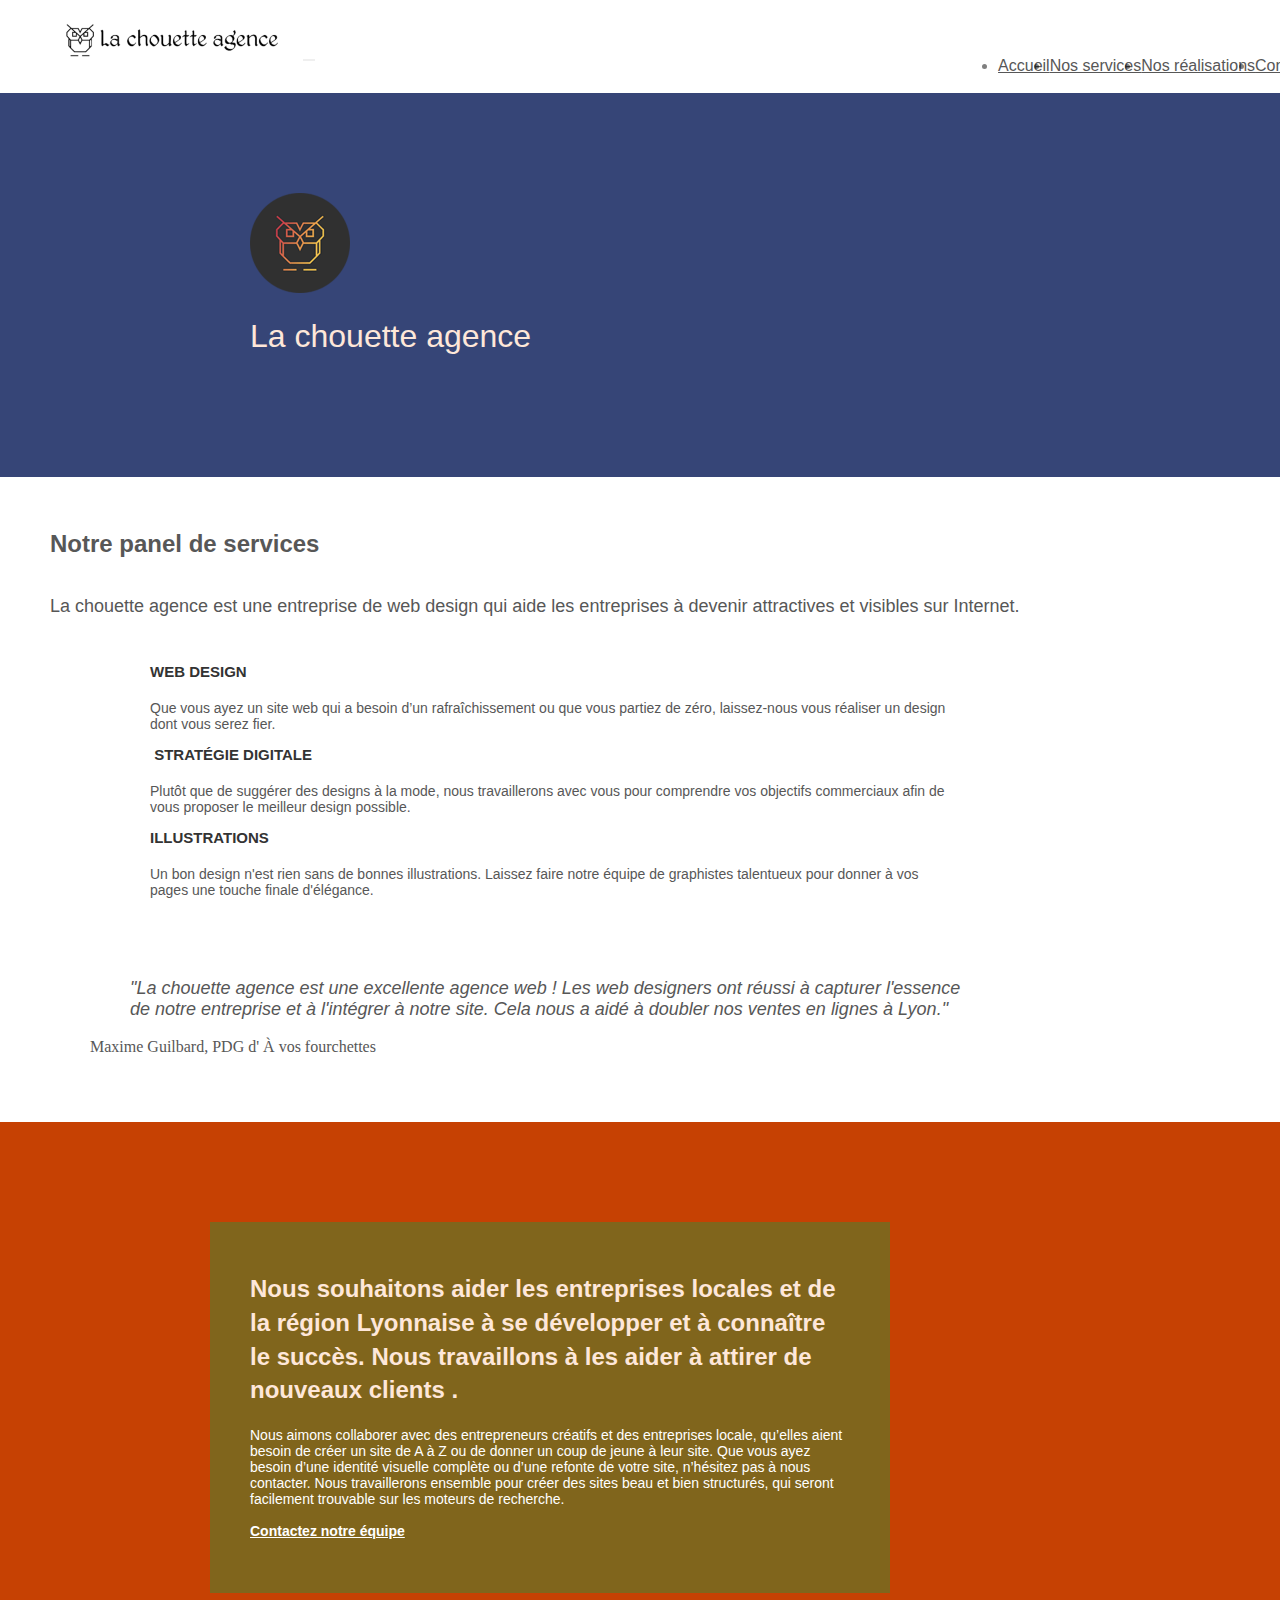
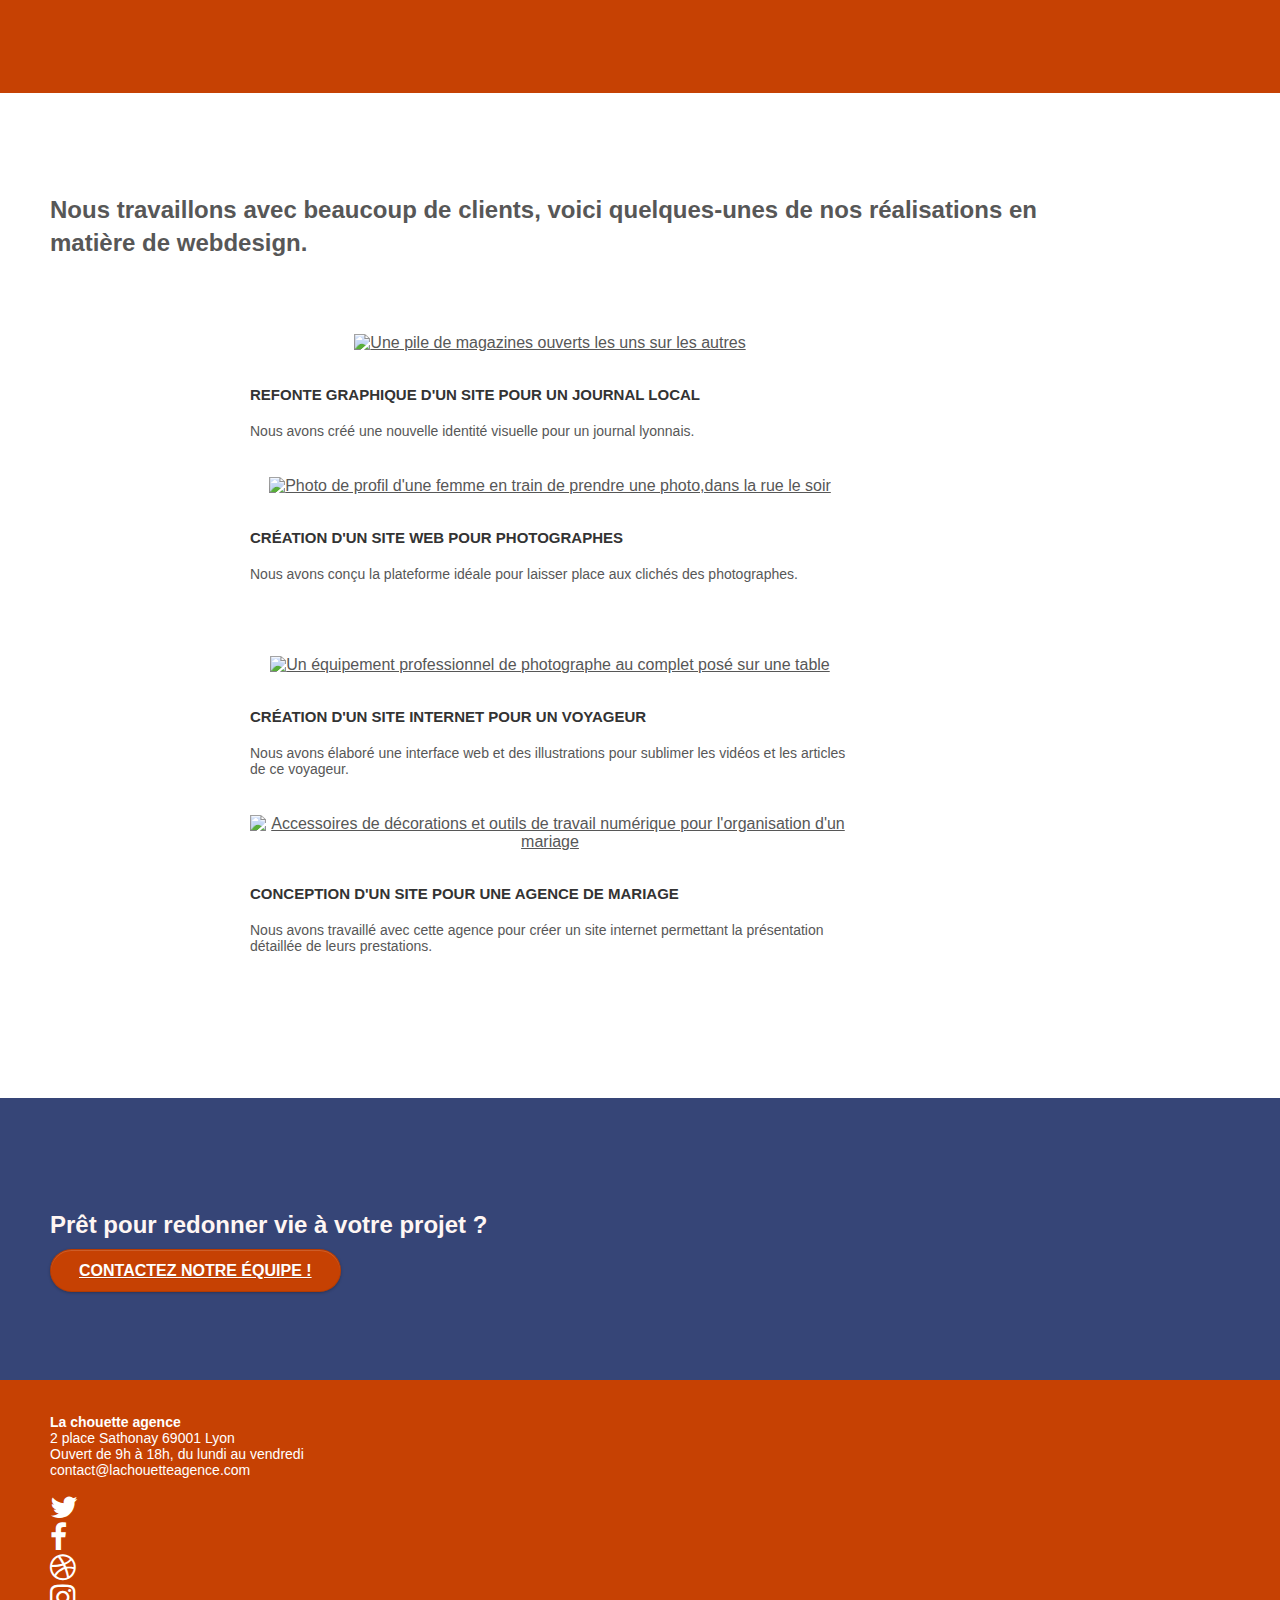
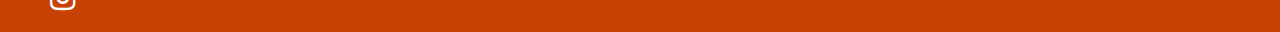
==== commit 9fc6e26f: "Added canonical url in head." ====
--- a/index.html
+++ b/index.html
@@ -1,22 +1,22 @@
-<!doctype html>
+<!DOCTYPE html>
 <html lang="fr">
 
 <head>
     <meta charset="utf-8">
-    <meta name="description" content="Site web de la chouette agence, entreprise de web design à Lyon. Vous avez un projet de réalisation ou rénovation de site internet? Venez voir pourquoi nous sommes les plus qualifiés pour vous y aider!">
+    <meta name="description" content="Site web de la chouette agence, entreprise de webdesign à Lyon. Venez voir pourquoi nous sommes les plus qualifiés pour vous aider à concrétiser votre projet !">
     <meta name="viewport" content="width=device-width, initial-scale=1.0, viewport-fit=cover">
     <meta name="robots" content="noimageindex" />
 
-    <title>La chouette agence, l'entreprise de web design sur Lyon dont vous avez absolument besoin !</title>
-
-    <link rel="shortcut icon" type="image/png" href="favicon.png">
-
-    <link rel="stylesheet" type="text/css" href="assets/css/bootstrap.css">
-    <link rel="stylesheet" type="text/css" href="assets/style.css">
-    <link rel="stylesheet" type="text/css" href="assets/css/font-awesome.css">
-    <link rel="preload" href="assets/fonts/fontawesome-webfont.woff2" as="font">
-    <link rel="preload" href="assets/fonts/et-line.woff" as="font">
-    <link rel="stylesheet" type="text/css" href="assets/css/et-line.css">
+    <title>La chouette agence, l'entreprise de web design sur Lyon</title>    
+    <link rel="canonical" href="https://kulwch.github.io/optimizing-la-Chouette-Agence/" />
+
+    <link rel="preconnect" href="https://cdnjs.cloudflare.com">
+    <link rel="stylesheet" href="https://cdnjs.cloudflare.com/ajax/libs/twitter-bootstrap/3.3.5/css/bootstrap.min.css" integrity="sha512-dTfge/zgoMYpP7QbHy4gWMEGsbsdZeCXz7irItjcC3sPUFtf0kuFbDz/ixG7ArTxmDjLXDmezHubeNikyKGVyQ==" crossorigin="anonymous" />    
+    <link rel="stylesheet" href="https://cdnjs.cloudflare.com/ajax/libs/font-awesome/4.7.0/css/font-awesome.min.css" integrity="sha512-SfTiTlX6kk+qitfevl/7LibUOeJWlt9rbyDn92a1DqWOw9vWG2MFoays0sgObmWazO5BQPiFucnnEAjpAB+/Sw==" crossorigin="anonymous" />
+    <link rel="preload" type="image/png" href="favicon.png" as="image">
+    <link rel="stylesheet" type="text/css" href="assets/css/style.min.css">
+    <link rel="stylesheet" type="text/css" href="assets/css/et-line.min.css">   
+
 </head>
 
 <body>
@@ -253,11 +253,11 @@
                 </div>
             </div>
             <!-- Scripts JS-->
-            <script src="./js/jquery-2.1.0.js" async></script>
-            <script src="./js/bootstrap.js" async></script>
-            <script src="./js/blocs.js" async></script>
-            <script src="./js/jquery.touchSwipe.js" defer></script>
-            <script src="./js/gmaps.js" async></script>
+            <script src="https://cdnjs.cloudflare.com/ajax/libs/jquery/2.1.0/jquery.min.js" async></script>
+            <script src="assets/js/bootstrap.min.js" async></script>
+            <script src="assets/js/blocs.min.js" async></script>
+            <script src="assets/js/jquery.touchSwipe.min.js" defer></script>
+            <script src="assets/js/gmaps.min.js" async></script>
         </footer>
         <!-- Footer - bloc-8 END -->
 
--- a/assets/css/style.min.css
+++ b/assets/css/style.min.css
@@ -0,0 +1 @@
+body{margin:0;padding:0;background:#fff;overflow-x:hidden;-webkit-font-smoothing:antialiased;-moz-osx-font-smoothing:grayscale}a,button{transition:all .3s ease-in-out;outline:0!important}a:hover{text-decoration:none;cursor:pointer}#page-loading-blocs-notifaction{position:fixed;top:0;bottom:0;width:100%;z-index:100000;background:#fff url(../img/pageload-spinner.gif) no-repeat center center}.bloc{width:100%;clear:both;background:50% 50% no-repeat;padding:0 50px;-webkit-background-size:cover;-moz-background-size:cover;-o-background-size:cover;background-size:cover;position:relative}.bloc .container{padding-left:0;padding-right:0}.bloc-lg{padding:100px 50px}.bloc-md{padding:50px}.bloc-sm{padding:20px 50px}.bg-b-edge,.bg-bl-edge,.bg-br-edge,.bg-center,.bg-l-edge,.bg-r-edge,.bg-repeat,.bg-t-edge,.bg-tl-edge,.bg-tr-edge{-webkit-background-size:auto!important;-moz-background-size:auto!important;-o-background-size:auto!important;background-size:auto!important}.bg-repeat{background:repeat}.bg-t-edge{background:top no-repeat}.bloc-bg-texture::before{content:"";background-size:2px 2px;position:absolute;top:0;bottom:0;left:0;right:0}.texture-paper::before{background:url(../img/texture-paper.png)}.b-parallax{background-attachment:fixed}.d-bloc{color:rgba(255,255,255,.7)}.d-bloc button:hover{color:rgba(255,255,255,.9)}.d-bloc .icon-round,.d-bloc .icon-rounded,.d-bloc .icon-semi-rounded-a,.d-bloc .icon-semi-rounded-b,.d-bloc .icon-square{border-color:rgba(255,255,255,.9)}.d-bloc .divider-h span{border-color:rgba(255,255,255,.2)}.d-bloc .a-btn,.d-bloc .navbar a,.d-bloc .navbar-brand,.d-bloc a .icon-lg,.d-bloc a .icon-md,.d-bloc a .icon-sm,.d-bloc a .icon-xl,.d-bloc h1 a,.d-bloc h2 a,.d-bloc h3 a,.d-bloc h4 a,.d-bloc h5 a,.d-bloc h6 a,.d-bloc p a{color:#fff}.d-bloc .a-btn:hover,.d-bloc .navbar a:hover,.d-bloc .navbar-brand:hover,.d-bloc a:hover .icon-lg,.d-bloc a:hover .icon-md,.d-bloc a:hover .icon-sm,.d-bloc a:hover .icon-xl,.d-bloc h1 a:hover,.d-bloc h2 a:hover,.d-bloc h3 a:hover,.d-bloc h4 a:hover,.d-bloc h5 a:hover,.d-bloc h6 a:hover,.d-bloc p a:hover{color:#f2f2f2}.d-bloc .navbar-toggle .icon-bar{background:#fff}.d-bloc .btn-wire,.d-bloc .btn-wire:hover{color:#fff;border-color:#fff}.d-bloc .panel{color:rgba(0,0,0,.5)}.d-bloc .panel button:hover{color:rgba(0,0,0,.7)}.d-bloc .panel icon{border-color:rgba(0,0,0,.7)}.d-bloc .panel .divider-h span{border-color:rgba(0,0,0,.1)}.d-bloc .panel .a-btn{color:rgba(0,0,0,.6)}.d-bloc .panel .a-btn:hover{color:#000}.d-bloc .panel .btn-wire,.d-bloc .panel .btn-wire:hover{color:rgba(0,0,0,.7);border-color:rgba(0,0,0,.3)}.d-bloc .panel,.l-bloc{color:rgba(0,0,0,.5)}.d-bloc .panel button:hover,.l-bloc button:hover{color:rgba(0,0,0,.7)}.l-bloc .icon-round,.l-bloc .icon-rounded,.l-bloc .icon-semi-rounded-a,.l-bloc .icon-semi-rounded-b,.l-bloc .icon-square{border-color:rgba(0,0,0,.7)}.d-bloc .panel .divider-h span,.l-bloc .divider-h span{border-color:rgba(0,0,0,.1)}.d-bloc .panel .a-btn,.l-bloc .a-btn,.l-bloc .navbar a,.l-bloc .navbar-brand,.l-bloc a .icon-lg,.l-bloc a .icon-md,.l-bloc a .icon-sm,.l-bloc a .icon-xl,.l-bloc h1 a,.l-bloc h2 a,.l-bloc h3 a,.l-bloc h4 a,.l-bloc h5 a,.l-bloc h6 a,.l-bloc p a{color:rgba(0,0,0,.6)}.d-bloc .panel .a-btn:hover,.l-bloc .a-btn:hover,.l-bloc .navbar a:hover,.l-bloc .navbar-brand:hover,.l-bloc a:hover .icon-lg,.l-bloc a:hover .icon-md,.l-bloc a:hover .icon-sm,.l-bloc a:hover .icon-xl,.l-bloc h1 a:hover,.l-bloc h2 a:hover,.l-bloc h3 a:hover,.l-bloc h4 a:hover,.l-bloc h5 a:hover,.l-bloc h6 a:hover,.l-bloc p a:hover{color:#000}.l-bloc .navbar-toggle .icon-bar{color:rgba(0,0,0,.6)}.d-bloc .panel .btn-wire,.d-bloc .panel .btn-wire:hover,.l-bloc .btn-wire,.l-bloc .btn-wire:hover{color:rgba(0,0,0,.7);border-color:rgba(0,0,0,.3)}.voffset{margin-top:30px}.voffset-lg{margin-top:80px}.row-no-gutters{margin-right:0;margin-left:0}.row.row-no-gutters>[class*=" col-"],.row.row-no-gutters>[class^=col-]{padding-right:0;padding-left:0}#bloc-1-hero h1{font-size:32px}.navbar{margin-bottom:0;z-index:1}.navbar-brand{height:auto;padding:3px 15px;font-size:25px;font-weight:400;font-weight:600;line-height:44px}.navbar-brand img{max-height:200px;margin:0 5px 0 0;display:inline}.navbar-brand img[src$=svg]{min-width:100px}.nav-center .navbar-brand img{margin:0}.navbar .nav{padding-top:2px;margin-right:-16px;float:right;z-index:1}.nav>li{float:left;margin-top:4px;font-size:16px}.navbar-nav .open .dropdown-menu>li>a{text-align:inherit}.nav>li a:focus,.nav>li a:hover{background:0 0}.navbar-toggle{margin:10px 10px 0 0;border:0}.navbar-toggle:hover{background:0 0!important}.navbar-toggle .icon-bar{background-color:rgba(0,0,0,.5);width:26px}.nav-invert .navbar .nav{float:left}.nav-invert .navbar-brand,.nav-invert .navbar-header{float:right;position:relative;z-index:2}@media (min-width:768px){.site-navigation{position:absolute;top:50%;right:20px;transform:translate(0,-50%);-webkit-transform:translateY(-50%)}.nav>li .dropdown-menu a,.nav>li .dropdown-menu a:hover{color:#484848}.nav-invert .site-navigation{left:0;right:0}.nav-center{text-align:center}.nav-center .navbar-header{width:100%}.nav-center .nav>li,.nav-center .navbar-brand,.nav-center .navbar-header{float:none;display:inline-block}.nav-center .site-navigation{position:relative;width:100%;right:0;margin-right:0;margin-top:20px}.nav-center.mini-nav .navbar-toggle{float:none;margin:10px auto 0}}.nav>li>.dropdown a{background:0 0!important;display:block;padding:14px 15px}nav .caret{margin:0 5px}.dropdown-menu .dropdown-menu{top:-8px;left:100%}.dropdown-menu .dropmenu-flow-right{top:100%;left:0;margin-left:-1px;border-top-left-radius:0;border-top-right-radius:0}.dropdown-menu .dropdown span{border:4px solid #000;border-top-color:transparent;border-right-color:transparent;border-bottom-color:transparent;margin:6px -5px 0 0!important;float:right}.mg-md{margin-top:10px;margin-bottom:20px}.mg-lg{margin-top:10px;margin-bottom:40px}.btn{margin:0 5px 5px 0}.btn.pull-right{margin:0 0 5px 5px}.btn-d,.btn-d:focus,.btn-d:hover{color:#fff;background:rgba(0,0,0,.3)}button{outline:0!important}.btn-rd{border-radius:40px}.btn-clean{border:1px solid rgba(0,0,0,.08);border-bottom-color:rgba(0,0,0,.1);text-shadow:0 1px 0 rgba(0,0,1,.1);box-shadow:0 1px 3px rgba(0,0,1,.25),inset 0 1px 0 0 rgba(255,255,255,.15)}.icon-md{font-size:30px!important}.icon-lg{font-size:60px!important}.sm-shadow{text-shadow:0 1px 2px rgba(0,0,0,.3)}.panel-sq,.panel-sq .panel-footer,.panel-sq .panel-heading{border-radius:0}.panel-rd{border-radius:30px}.panel-rd .panel-heading{border-radius:29px 29px 0 0}.panel-rd .panel-footer{border-radius:0 0 29px 29px}.form-control{border-color:rgba(0,0,0,.1);box-shadow:none}.scrollToTop{width:40px;height:40px;position:fixed;bottom:20px;right:20px;opacity:0;z-index:500;transition:all .3s ease-in-out}.scrollToTop span{margin-top:6px}.showScrollTop{font-size:14px;opacity:1}a[data-lightbox]{position:relative;display:block;text-align:center}a[data-lightbox]:hover::before{content:"+";font-family:HelveticaNeue-Light,"Helvetica Neue Light","Helvetica Neue",Helvetica,Arial;font-size:32px;width:50px;height:50px;margin-left:-25px;border-radius:50%;background:rgba(0,0,0,.6);color:#fff;font-weight:100;z-index:1;position:absolute;top:50%;transform:translateY(-50%);-webkit-transform:translateY(-50%)}a[data-lightbox]:hover img{opacity:.6;-webkit-animation-fill-mode:none;animation-fill-mode:none}#lightbox-modal{display:flex;align-items:center}#lightbox-modal .modal-dialog{width:90%;max-width:900px;margin:0 auto 0}#lightbox-modal .modal-dialog img{max-height:90vh;margin:0 auto}.lightbox-caption{padding:20px;color:#fff;background:rgba(0,0,0,.5);position:absolute;left:15px;right:15px;bottom:5px}.close-lightbox{color:#fff;font-size:30px;position:absolute;top:20px;right:20px;z-index:20;background:rgba(0,0,0,.5);border:none;line-height:30px;padding:0 9px 5px;opacity:.3}.close-lightbox:hover,.next-lightbox:hover,.prev-lightbox:hover{opacity:1;color:#fff}.next-lightbox,.prev-lightbox{font-size:20px;color:rgba(255,255,255,.9);background:rgba(0,0,0,.5);transition:all .2s ease-in-out;position:absolute;top:45%;z-index:1;opacity:.4}.next-lightbox{padding:6px 8px 1px 13px;right:25px}.prev-lightbox{padding:6px 13px 1px 10px;left:25px}.snapshot-lb .modal-body{padding-bottom:45px}.snapshot-lb .lightbox-caption{padding:0;color:rgba(0,0,0,.5);background:0 0}.btn,a,h1,h2,h3,h4,h5,h6,label,p{font-family:helvetica;font-weight:400;color:#575757!important}.bold-title{font-weight:700;overflow-wrap:normal}.paler-title{color:#fff6f3!important}.container{max-width:1000px}.hero-bloc-text{font-size:38px}.hero-bloc-text-sub{font-size:36px}.statement-bloc-text{line-height:26px;font-style:italic;font-size:20px;text-align:center;font-weight:lighter;max-width:520px;margin:auto auto auto auto}p{font-size:14px}.quote{font-size:18px;font-style:italic}.quoted{font-size:16px;color:#575757}.subhead{font-size:18px}.tight-width-whitespace{max-width:600px;margin:auto auto auto auto}.h1{font-size:20px;font-family:"Open Sans"}.cta-hero{margin-top:22px;color:#fff!important;text-transform:uppercase;padding:12px 28px 12px 28px;font-size:16px;font-weight:700}.social{width:auto;margin:auto auto auto auto;display:block}h2{font-size:24px;line-height:1.4em}.title-center{width:auto;margin:auto}h3{font-size:15px;text-transform:uppercase;font-weight:700;color:#333!important}.med-width-whitespace{max-width:800px;margin:auto auto auto auto;box-shadow:0 0 0 #000}h1{color:#333!important}h4{color:#333!important}.icons{margin-bottom:14px;margin-top:24px}.white{color:#fff!important}.portfolio-thumb{margin-bottom:24px;margin-left:auto;margin-right:auto;margin-top:24px}.portfolio-row{margin-bottom:44px;margin-top:50px}@media (max-width:767px){.portfolio-row{margin-bottom:unset;margin-top:unset}}.avatar{box-shadow:0 4px 9px rgba(0,0,0,.3)}.black-background{background-color:#80651c;padding:40px 40px 40px 40px}.bold-link{font-weight:900;text-decoration:underline!important}.bgc-white{background-color:#fff}.bgc-dark-slate-blue{background-color:#364577}.bgc-atomic-tangerine{background-color:#c64103}.tc-white{color:#fee7d9!important}.btn-atomic-tangerine{background:#c64103;color:#fff!important}.btn-atomic-tangerine:hover{background:#e44a03!important;color:#fff!important}.ltc-white{color:#fff!important}.ltc-white:hover{color:#ccc!important}.ltc-atomic-tangerine{color:#f3976c!important}.ltc-atomic-tangerine:hover{color:#c64103!important}.icon-dark-slate-blue{color:#364577!important;border-color:#364577!important}.bg-dots-bg{background-image:url(../img/dots-bg.png)}.bg-banniere{background-image:url(../img/la-chouette-agence-banniere.webp)}.bg-presentation{background-image:url(../img/image-de-presentation.webp)}@media (max-width:1024px){.bloc{padding-left:20px;padding-right:20px}.bloc-tile-2.full-width-bloc .container,.bloc-tile-3.full-width-bloc .container,.bloc-tile-4.full-width-bloc .container,.bloc.full-width-bloc{padding-left:0;padding-right:0}}@media (max-width:992px) and (min-width:768px){.navbar .nav{max-width:80%}.nav-center.navbar .nav{max-width:100%}}@media only screen and (min-width:768px) and (max-width:1024px) and (orientation:landscape){.b-parallax{background-attachment:scroll}}@media only screen and (min-width:1024px) and (max-width:1366px) and (-webkit-min-device-pixel-ratio:1.5){.b-parallax{background-attachment:scroll}}@media (max-width:991px){.container{width:100%}.b-parallax{background-attachment:scroll}#hero-bloc,.page-container{overflow-x:hidden;position:relative}.bloc-group,.bloc-group .bloc{display:block;width:100%}.bloc-fill-screen .fill-bloc-bottom-edge,.bloc-fill-screen .fill-bloc-top-edge{padding:0 20px}}@media (max-width:767px){.page-container{overflow-x:hidden;position:relative}#disqus_thread,h1,h2,h3,h4,h5,h6,p{padding-left:10px!important;padding-right:10px!important}.b-parallax{background-attachment:scroll}.navbar .nav{padding-top:0;border-top:1px solid rgba(0,0,0,.2);float:none!important}.navbar.row{margin-left:0;margin-right:0}.site-navigation{position:inherit;transform:none;-webkit-transform:none;-ms-transform:none}.nav>li{margin-top:0;border-bottom:1px solid rgba(0,0,0,.1);background:rgba(0,0,0,.05);text-align:left;padding-left:15px;width:100%}.nav>li:hover{background:rgba(0,0,0,.08)}.dropdown .dropdown a .caret{float:none;margin:5px 0 0 10px!important;border:4px solid #000;border-bottom-color:transparent;border-right-color:transparent;border-left-color:transparent}#hero-bloc .navbar .nav{background:rgba(0,0,0,.8)}#hero-bloc .navbar .nav a{color:rgba(255,255,255,.6)}.hero{padding:50px 0}.hero-nav{left:-1px;right:-1px}.navbar-collapse{padding:0;overflow-x:hidden;-webkit-box-shadow:none;box-shadow:none}.navbar-brand img{max-height:40px;width:auto}.nav-invert .navbar-header{float:none;width:100%}.nav-invert .navbar-toggle{float:left;margin-left:10px}.bloc{padding-left:0;padding-right:0}.bloc-lg,.bloc-xl,.bloc-xxl{padding:40px 0}.bloc-md,.bloc-sm{padding-left:0;padding-right:0}.bloc-fill-screen .fill-bloc-bottom-edge,.bloc-fill-screen .fill-bloc-top-edge,.bloc-tile-2 .container,.bloc-tile-3 .container,.bloc-tile-4 .container{padding-left:0;padding-right:0}.a-block{padding:0 10px}.btn-dwn{display:none}.voffset{margin-top:5px}.voffset-md{margin-top:20px}.voffset-lg{margin-top:30px}form{padding:5px}.close-lightbox{display:inline-block}.blocsapp-device-iphone5{background-size:216px 425px;padding-top:60px;width:216px;height:425px}.blocsapp-device-iphone5 img{width:180px;height:320px}}@media (max-width:400px){.bloc{padding-left:0;padding-right:0}}@media (max-width:767px){.bloc-mob-center-text{text-align:center}}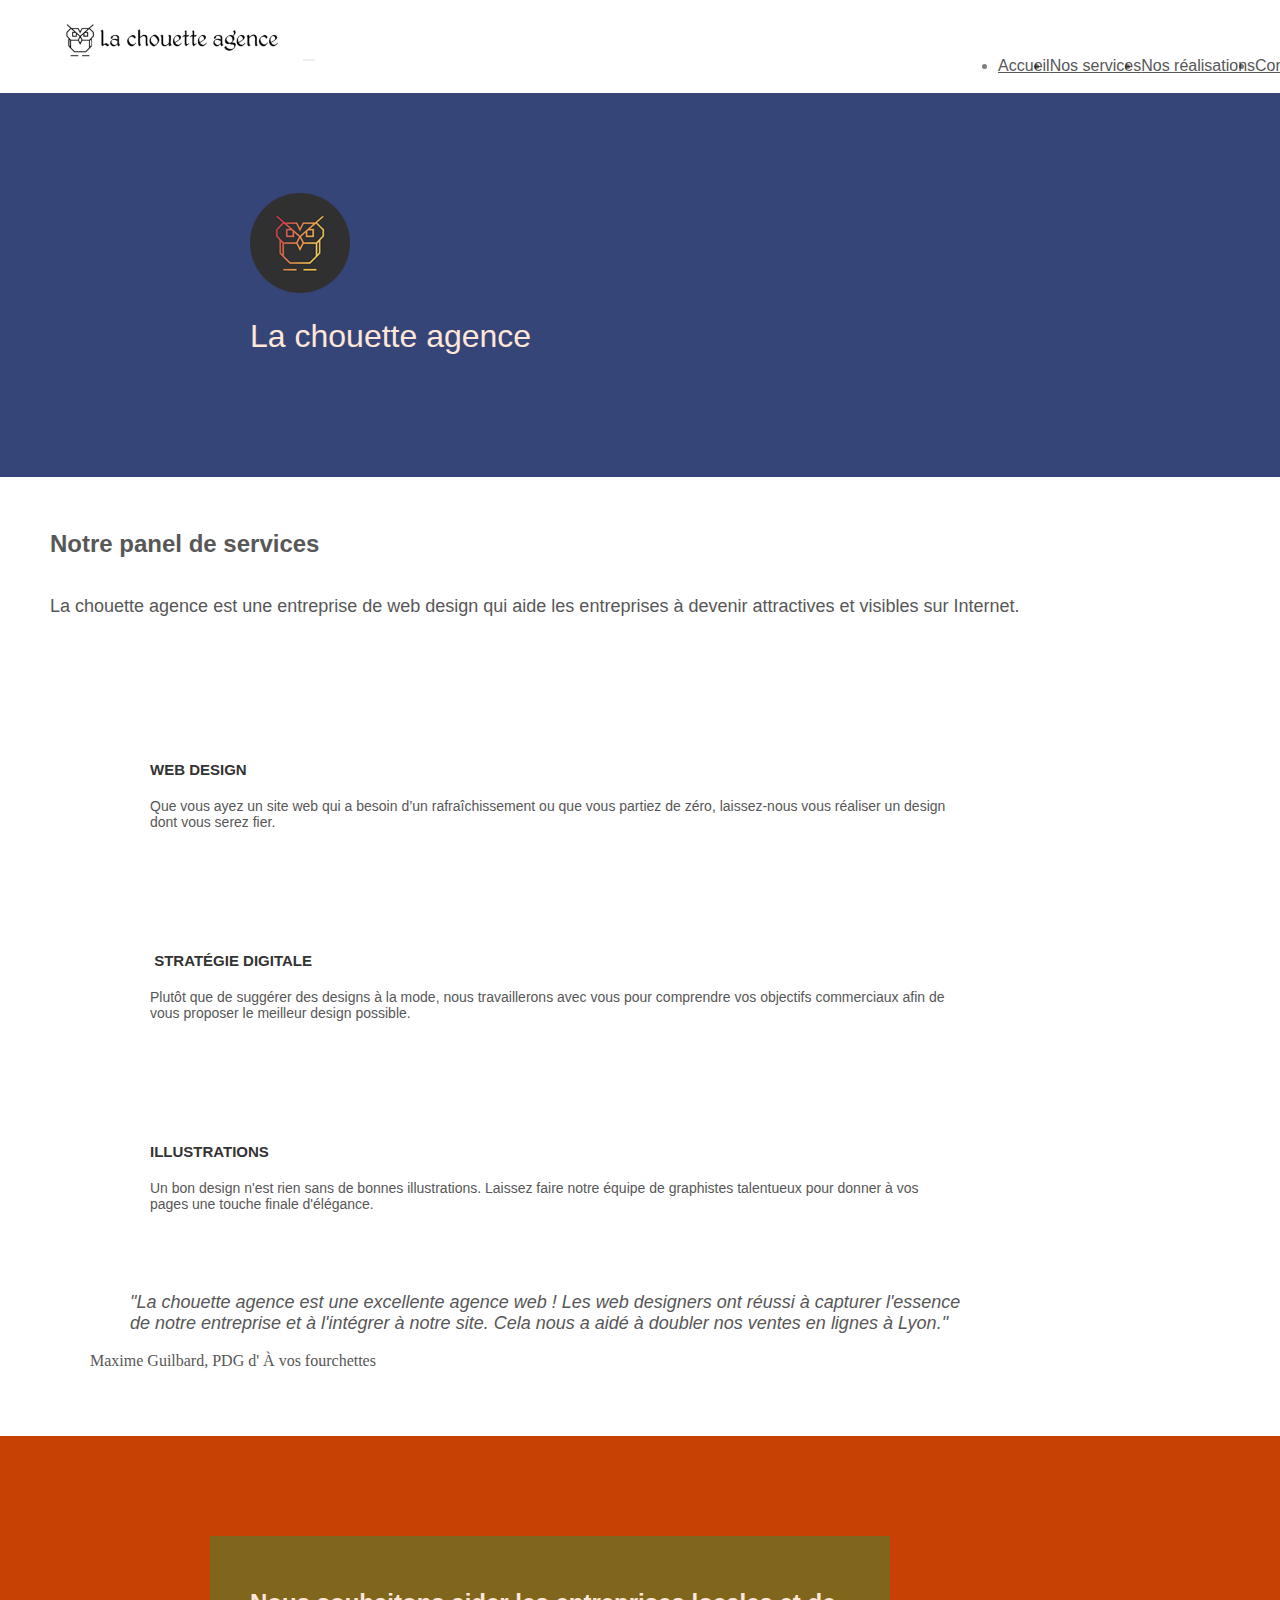
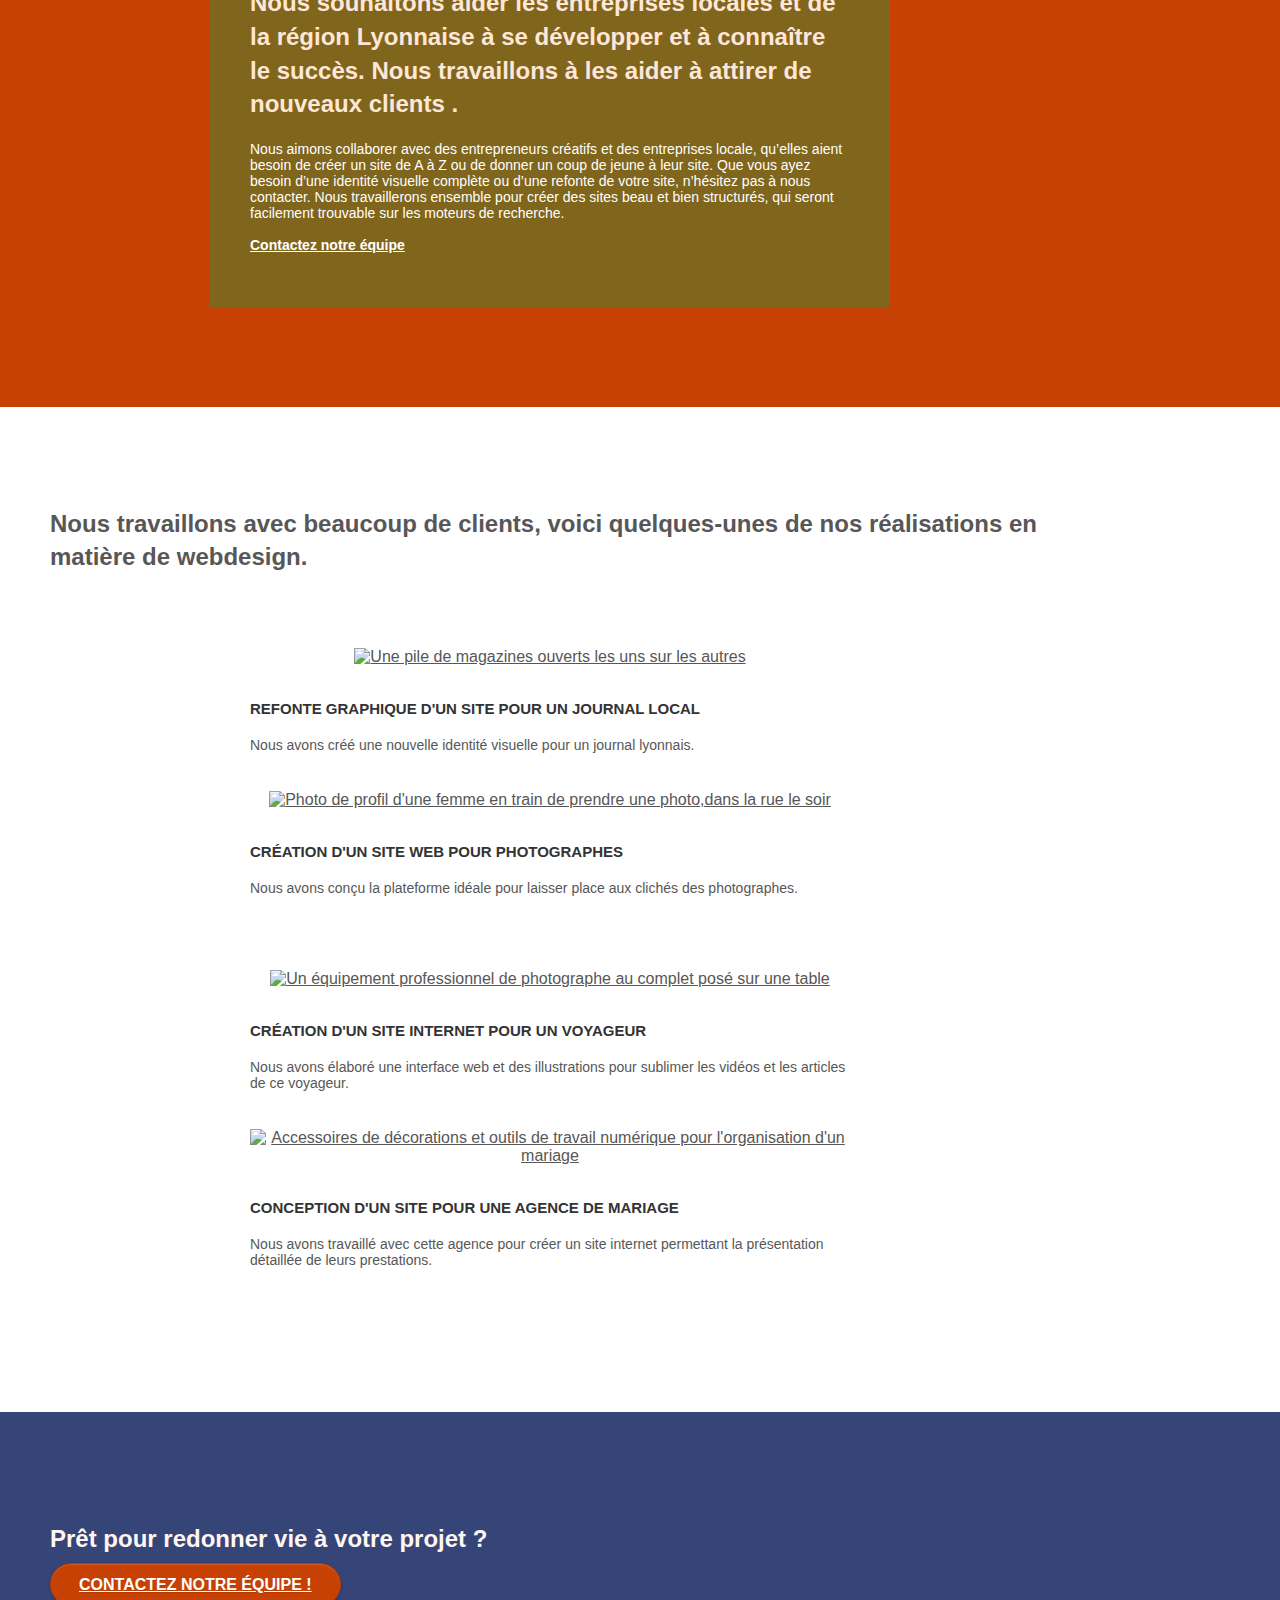
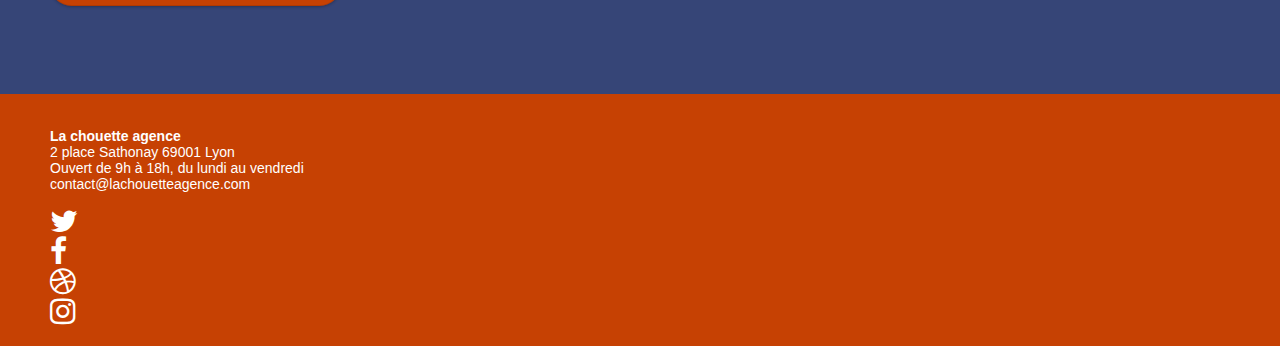
==== commit 95097c59: "Merge branch 'final-correction-before-v1.1.0-release' into main" ====
--- a/index.html
+++ b/index.html
@@ -5,17 +5,19 @@
     <meta charset="utf-8">
     <meta name="description" content="Site web de la chouette agence, entreprise de webdesign à Lyon. Venez voir pourquoi nous sommes les plus qualifiés pour vous aider à concrétiser votre projet !">
     <meta name="viewport" content="width=device-width, initial-scale=1.0, viewport-fit=cover">
-    <meta name="robots" content="noimageindex" />
-
-    <title>La chouette agence, l'entreprise de web design sur Lyon</title>    
+    <meta name="robots" content="index, follow" />
+
+    <title>La chouette agence, l'entreprise de web design sur Lyon</title>
+
     <link rel="canonical" href="https://kulwch.github.io/optimizing-la-Chouette-Agence/" />
-
-    <link rel="preconnect" href="https://cdnjs.cloudflare.com">
-    <link rel="stylesheet" href="https://cdnjs.cloudflare.com/ajax/libs/twitter-bootstrap/3.3.5/css/bootstrap.min.css" integrity="sha512-dTfge/zgoMYpP7QbHy4gWMEGsbsdZeCXz7irItjcC3sPUFtf0kuFbDz/ixG7ArTxmDjLXDmezHubeNikyKGVyQ==" crossorigin="anonymous" />    
+    <link rel="preconnect" href="https://cdnjs.cloudflare.com" crossorigin="anonymous">
+    <link rel="stylesheet" href="https://cdnjs.cloudflare.com/ajax/libs/twitter-bootstrap/3.3.5/css/bootstrap.min.css" integrity="sha512-dTfge/zgoMYpP7QbHy4gWMEGsbsdZeCXz7irItjcC3sPUFtf0kuFbDz/ixG7ArTxmDjLXDmezHubeNikyKGVyQ==" crossorigin="anonymous" />
     <link rel="stylesheet" href="https://cdnjs.cloudflare.com/ajax/libs/font-awesome/4.7.0/css/font-awesome.min.css" integrity="sha512-SfTiTlX6kk+qitfevl/7LibUOeJWlt9rbyDn92a1DqWOw9vWG2MFoays0sgObmWazO5BQPiFucnnEAjpAB+/Sw==" crossorigin="anonymous" />
-    <link rel="preload" type="image/png" href="favicon.png" as="image">
-    <link rel="stylesheet" type="text/css" href="assets/css/style.min.css">
-    <link rel="stylesheet" type="text/css" href="assets/css/et-line.min.css">   
+    <link rel="preload" href="assets/css/style.min.css" as="style">
+    <link rel="stylesheet" href="assets/css/style.min.css">
+    <link rel="stylesheet" href="assets/css/et-line.min.css">
+    <link rel="image" type="image/png" href="favicon.png">
+
 
 </head>
 
@@ -227,44 +229,42 @@
                         <p class="text-center white">
                             <strong>La chouette agence</strong> <br> 2 place Sathonay 69001 Lyon<br> Ouvert de 9h à 18h, du lundi au vendredi<br>contact@lachouetteagence.com<br>
                         </p>
-                        <div class="row row-no-gutters social">
-                            <div class="col-sm-3">
-                                <div class="text-center">
-                                    <a class="social" href="https://twitter.com/"><span class="fa fa-twitter icon-md" role="img" aria-label="lien vers Twitter"></span></a>
-                                </div>
-                            </div>
-                            <div class="col-sm-3">
-                                <div class="text-center">
-                                    <a class="social" href="https://www.facebook.com/"><span class="fa fa-facebook icon-md" role="img" aria-label="lien vers Facebook"></span></a>
-                                </div>
-                            </div>
-                            <div class="col-sm-3">
-                                <div class="text-center">
-                                    <a class="social" href="https://dribbble.com/"><span class="fa fa-dribbble icon-md" role="img" aria-label="lien vers Dribble"></span></a>
-                                </div>
-                            </div>
-                            <div class="col-sm-3">
-                                <div class="text-center">
-                                    <a class="social" href="https://www.instagram.com/"><span class="fa fa-instagram icon-md" role="img" aria-label="lien vers Instagram"></span></a>
+                        <div class="row row-no-gutters social mobile-grid">
+                            <div class="col-sm-3">
+                                <div class="text-center">
+                                    <a class="social" href="https://twitter.com/"><span class="fa fa-twitter icon-md mobile-tap" role="img" aria-label="lien vers Twitter"></span></a>
+                                </div>
+                            </div>
+                            <div class="col-sm-3">
+                                <div class="text-center">
+                                    <a class="social" href="https://www.facebook.com/"><span class="fa fa-facebook icon-md mobile-tap" role="img" aria-label="lien vers Facebook"></span></a>
+                                </div>
+                            </div>
+                            <div class="col-sm-3">
+                                <div class="text-center">
+                                    <a class="social" href="https://dribbble.com/"><span class="fa fa-dribbble icon-md mobile-tap" role="img" aria-label="lien vers Dribble"></span></a>
+                                </div>
+                            </div>
+                            <div class="col-sm-3">
+                                <div class="text-center">
+                                    <a class="social" href="https://www.instagram.com/"><span class="fa fa-instagram icon-md mobile-tap" role="img" aria-label="lien vers Instagram"></span></a>
                                 </div>
                             </div>
                         </div>
                     </div>
                 </div>
             </div>
-            <!-- Scripts JS-->
-            <script src="https://cdnjs.cloudflare.com/ajax/libs/jquery/2.1.0/jquery.min.js" async></script>
-            <script src="assets/js/bootstrap.min.js" async></script>
-            <script src="assets/js/blocs.min.js" async></script>
-            <script src="assets/js/jquery.touchSwipe.min.js" defer></script>
-            <script src="assets/js/gmaps.min.js" async></script>
+
         </footer>
         <!-- Footer - bloc-8 END -->
 
     </div>
     <!-- Principal conteneur END -->
-
-
+    <!-- Scripts JS-->
+    <script src="https://cdnjs.cloudflare.com/ajax/libs/jquery/2.1.0/jquery.min.js" integrity="sha512-qp27nuUylUgwBZJHsmm3W7klwuM5gke4prTvPok3X5zi50y3Mo8cgpeXegWWrdfuXyF2UdLWK/WCb5Mv7CKHcA==" crossorigin="anonymous" referrerpolicy="no-referrer"></script>
+    <script src="assets/js/blocs.min.js" defer></script>
+    <script src="assets/js/jquery.touchSwipe.min.js" defer></script>
+    <script src="assets/js/bootstrap.min.js"></script>
 </body>
 
 </html>--- a/assets/css/style.min.css
+++ b/assets/css/style.min.css
@@ -1 +1 @@
-body{margin:0;padding:0;background:#fff;overflow-x:hidden;-webkit-font-smoothing:antialiased;-moz-osx-font-smoothing:grayscale}a,button{transition:all .3s ease-in-out;outline:0!important}a:hover{text-decoration:none;cursor:pointer}#page-loading-blocs-notifaction{position:fixed;top:0;bottom:0;width:100%;z-index:100000;background:#fff url(../img/pageload-spinner.gif) no-repeat center center}.bloc{width:100%;clear:both;background:50% 50% no-repeat;padding:0 50px;-webkit-background-size:cover;-moz-background-size:cover;-o-background-size:cover;background-size:cover;position:relative}.bloc .container{padding-left:0;padding-right:0}.bloc-lg{padding:100px 50px}.bloc-md{padding:50px}.bloc-sm{padding:20px 50px}.bg-b-edge,.bg-bl-edge,.bg-br-edge,.bg-center,.bg-l-edge,.bg-r-edge,.bg-repeat,.bg-t-edge,.bg-tl-edge,.bg-tr-edge{-webkit-background-size:auto!important;-moz-background-size:auto!important;-o-background-size:auto!important;background-size:auto!important}.bg-repeat{background:repeat}.bg-t-edge{background:top no-repeat}.bloc-bg-texture::before{content:"";background-size:2px 2px;position:absolute;top:0;bottom:0;left:0;right:0}.texture-paper::before{background:url(../img/texture-paper.png)}.b-parallax{background-attachment:fixed}.d-bloc{color:rgba(255,255,255,.7)}.d-bloc button:hover{color:rgba(255,255,255,.9)}.d-bloc .icon-round,.d-bloc .icon-rounded,.d-bloc .icon-semi-rounded-a,.d-bloc .icon-semi-rounded-b,.d-bloc .icon-square{border-color:rgba(255,255,255,.9)}.d-bloc .divider-h span{border-color:rgba(255,255,255,.2)}.d-bloc .a-btn,.d-bloc .navbar a,.d-bloc .navbar-brand,.d-bloc a .icon-lg,.d-bloc a .icon-md,.d-bloc a .icon-sm,.d-bloc a .icon-xl,.d-bloc h1 a,.d-bloc h2 a,.d-bloc h3 a,.d-bloc h4 a,.d-bloc h5 a,.d-bloc h6 a,.d-bloc p a{color:#fff}.d-bloc .a-btn:hover,.d-bloc .navbar a:hover,.d-bloc .navbar-brand:hover,.d-bloc a:hover .icon-lg,.d-bloc a:hover .icon-md,.d-bloc a:hover .icon-sm,.d-bloc a:hover .icon-xl,.d-bloc h1 a:hover,.d-bloc h2 a:hover,.d-bloc h3 a:hover,.d-bloc h4 a:hover,.d-bloc h5 a:hover,.d-bloc h6 a:hover,.d-bloc p a:hover{color:#f2f2f2}.d-bloc .navbar-toggle .icon-bar{background:#fff}.d-bloc .btn-wire,.d-bloc .btn-wire:hover{color:#fff;border-color:#fff}.d-bloc .panel{color:rgba(0,0,0,.5)}.d-bloc .panel button:hover{color:rgba(0,0,0,.7)}.d-bloc .panel icon{border-color:rgba(0,0,0,.7)}.d-bloc .panel .divider-h span{border-color:rgba(0,0,0,.1)}.d-bloc .panel .a-btn{color:rgba(0,0,0,.6)}.d-bloc .panel .a-btn:hover{color:#000}.d-bloc .panel .btn-wire,.d-bloc .panel .btn-wire:hover{color:rgba(0,0,0,.7);border-color:rgba(0,0,0,.3)}.d-bloc .panel,.l-bloc{color:rgba(0,0,0,.5)}.d-bloc .panel button:hover,.l-bloc button:hover{color:rgba(0,0,0,.7)}.l-bloc .icon-round,.l-bloc .icon-rounded,.l-bloc .icon-semi-rounded-a,.l-bloc .icon-semi-rounded-b,.l-bloc .icon-square{border-color:rgba(0,0,0,.7)}.d-bloc .panel .divider-h span,.l-bloc .divider-h span{border-color:rgba(0,0,0,.1)}.d-bloc .panel .a-btn,.l-bloc .a-btn,.l-bloc .navbar a,.l-bloc .navbar-brand,.l-bloc a .icon-lg,.l-bloc a .icon-md,.l-bloc a .icon-sm,.l-bloc a .icon-xl,.l-bloc h1 a,.l-bloc h2 a,.l-bloc h3 a,.l-bloc h4 a,.l-bloc h5 a,.l-bloc h6 a,.l-bloc p a{color:rgba(0,0,0,.6)}.d-bloc .panel .a-btn:hover,.l-bloc .a-btn:hover,.l-bloc .navbar a:hover,.l-bloc .navbar-brand:hover,.l-bloc a:hover .icon-lg,.l-bloc a:hover .icon-md,.l-bloc a:hover .icon-sm,.l-bloc a:hover .icon-xl,.l-bloc h1 a:hover,.l-bloc h2 a:hover,.l-bloc h3 a:hover,.l-bloc h4 a:hover,.l-bloc h5 a:hover,.l-bloc h6 a:hover,.l-bloc p a:hover{color:#000}.l-bloc .navbar-toggle .icon-bar{color:rgba(0,0,0,.6)}.d-bloc .panel .btn-wire,.d-bloc .panel .btn-wire:hover,.l-bloc .btn-wire,.l-bloc .btn-wire:hover{color:rgba(0,0,0,.7);border-color:rgba(0,0,0,.3)}.voffset{margin-top:30px}.voffset-lg{margin-top:80px}.row-no-gutters{margin-right:0;margin-left:0}.row.row-no-gutters>[class*=" col-"],.row.row-no-gutters>[class^=col-]{padding-right:0;padding-left:0}#bloc-1-hero h1{font-size:32px}.navbar{margin-bottom:0;z-index:1}.navbar-brand{height:auto;padding:3px 15px;font-size:25px;font-weight:400;font-weight:600;line-height:44px}.navbar-brand img{max-height:200px;margin:0 5px 0 0;display:inline}.navbar-brand img[src$=svg]{min-width:100px}.nav-center .navbar-brand img{margin:0}.navbar .nav{padding-top:2px;margin-right:-16px;float:right;z-index:1}.nav>li{float:left;margin-top:4px;font-size:16px}.navbar-nav .open .dropdown-menu>li>a{text-align:inherit}.nav>li a:focus,.nav>li a:hover{background:0 0}.navbar-toggle{margin:10px 10px 0 0;border:0}.navbar-toggle:hover{background:0 0!important}.navbar-toggle .icon-bar{background-color:rgba(0,0,0,.5);width:26px}.nav-invert .navbar .nav{float:left}.nav-invert .navbar-brand,.nav-invert .navbar-header{float:right;position:relative;z-index:2}@media (min-width:768px){.site-navigation{position:absolute;top:50%;right:20px;transform:translate(0,-50%);-webkit-transform:translateY(-50%)}.nav>li .dropdown-menu a,.nav>li .dropdown-menu a:hover{color:#484848}.nav-invert .site-navigation{left:0;right:0}.nav-center{text-align:center}.nav-center .navbar-header{width:100%}.nav-center .nav>li,.nav-center .navbar-brand,.nav-center .navbar-header{float:none;display:inline-block}.nav-center .site-navigation{position:relative;width:100%;right:0;margin-right:0;margin-top:20px}.nav-center.mini-nav .navbar-toggle{float:none;margin:10px auto 0}}.nav>li>.dropdown a{background:0 0!important;display:block;padding:14px 15px}nav .caret{margin:0 5px}.dropdown-menu .dropdown-menu{top:-8px;left:100%}.dropdown-menu .dropmenu-flow-right{top:100%;left:0;margin-left:-1px;border-top-left-radius:0;border-top-right-radius:0}.dropdown-menu .dropdown span{border:4px solid #000;border-top-color:transparent;border-right-color:transparent;border-bottom-color:transparent;margin:6px -5px 0 0!important;float:right}.mg-md{margin-top:10px;margin-bottom:20px}.mg-lg{margin-top:10px;margin-bottom:40px}.btn{margin:0 5px 5px 0}.btn.pull-right{margin:0 0 5px 5px}.btn-d,.btn-d:focus,.btn-d:hover{color:#fff;background:rgba(0,0,0,.3)}button{outline:0!important}.btn-rd{border-radius:40px}.btn-clean{border:1px solid rgba(0,0,0,.08);border-bottom-color:rgba(0,0,0,.1);text-shadow:0 1px 0 rgba(0,0,1,.1);box-shadow:0 1px 3px rgba(0,0,1,.25),inset 0 1px 0 0 rgba(255,255,255,.15)}.icon-md{font-size:30px!important}.icon-lg{font-size:60px!important}.sm-shadow{text-shadow:0 1px 2px rgba(0,0,0,.3)}.panel-sq,.panel-sq .panel-footer,.panel-sq .panel-heading{border-radius:0}.panel-rd{border-radius:30px}.panel-rd .panel-heading{border-radius:29px 29px 0 0}.panel-rd .panel-footer{border-radius:0 0 29px 29px}.form-control{border-color:rgba(0,0,0,.1);box-shadow:none}.scrollToTop{width:40px;height:40px;position:fixed;bottom:20px;right:20px;opacity:0;z-index:500;transition:all .3s ease-in-out}.scrollToTop span{margin-top:6px}.showScrollTop{font-size:14px;opacity:1}a[data-lightbox]{position:relative;display:block;text-align:center}a[data-lightbox]:hover::before{content:"+";font-family:HelveticaNeue-Light,"Helvetica Neue Light","Helvetica Neue",Helvetica,Arial;font-size:32px;width:50px;height:50px;margin-left:-25px;border-radius:50%;background:rgba(0,0,0,.6);color:#fff;font-weight:100;z-index:1;position:absolute;top:50%;transform:translateY(-50%);-webkit-transform:translateY(-50%)}a[data-lightbox]:hover img{opacity:.6;-webkit-animation-fill-mode:none;animation-fill-mode:none}#lightbox-modal{display:flex;align-items:center}#lightbox-modal .modal-dialog{width:90%;max-width:900px;margin:0 auto 0}#lightbox-modal .modal-dialog img{max-height:90vh;margin:0 auto}.lightbox-caption{padding:20px;color:#fff;background:rgba(0,0,0,.5);position:absolute;left:15px;right:15px;bottom:5px}.close-lightbox{color:#fff;font-size:30px;position:absolute;top:20px;right:20px;z-index:20;background:rgba(0,0,0,.5);border:none;line-height:30px;padding:0 9px 5px;opacity:.3}.close-lightbox:hover,.next-lightbox:hover,.prev-lightbox:hover{opacity:1;color:#fff}.next-lightbox,.prev-lightbox{font-size:20px;color:rgba(255,255,255,.9);background:rgba(0,0,0,.5);transition:all .2s ease-in-out;position:absolute;top:45%;z-index:1;opacity:.4}.next-lightbox{padding:6px 8px 1px 13px;right:25px}.prev-lightbox{padding:6px 13px 1px 10px;left:25px}.snapshot-lb .modal-body{padding-bottom:45px}.snapshot-lb .lightbox-caption{padding:0;color:rgba(0,0,0,.5);background:0 0}.btn,a,h1,h2,h3,h4,h5,h6,label,p{font-family:helvetica;font-weight:400;color:#575757!important}.bold-title{font-weight:700;overflow-wrap:normal}.paler-title{color:#fff6f3!important}.container{max-width:1000px}.hero-bloc-text{font-size:38px}.hero-bloc-text-sub{font-size:36px}.statement-bloc-text{line-height:26px;font-style:italic;font-size:20px;text-align:center;font-weight:lighter;max-width:520px;margin:auto auto auto auto}p{font-size:14px}.quote{font-size:18px;font-style:italic}.quoted{font-size:16px;color:#575757}.subhead{font-size:18px}.tight-width-whitespace{max-width:600px;margin:auto auto auto auto}.h1{font-size:20px;font-family:"Open Sans"}.cta-hero{margin-top:22px;color:#fff!important;text-transform:uppercase;padding:12px 28px 12px 28px;font-size:16px;font-weight:700}.social{width:auto;margin:auto auto auto auto;display:block}h2{font-size:24px;line-height:1.4em}.title-center{width:auto;margin:auto}h3{font-size:15px;text-transform:uppercase;font-weight:700;color:#333!important}.med-width-whitespace{max-width:800px;margin:auto auto auto auto;box-shadow:0 0 0 #000}h1{color:#333!important}h4{color:#333!important}.icons{margin-bottom:14px;margin-top:24px}.white{color:#fff!important}.portfolio-thumb{margin-bottom:24px;margin-left:auto;margin-right:auto;margin-top:24px}.portfolio-row{margin-bottom:44px;margin-top:50px}@media (max-width:767px){.portfolio-row{margin-bottom:unset;margin-top:unset}}.avatar{box-shadow:0 4px 9px rgba(0,0,0,.3)}.black-background{background-color:#80651c;padding:40px 40px 40px 40px}.bold-link{font-weight:900;text-decoration:underline!important}.bgc-white{background-color:#fff}.bgc-dark-slate-blue{background-color:#364577}.bgc-atomic-tangerine{background-color:#c64103}.tc-white{color:#fee7d9!important}.btn-atomic-tangerine{background:#c64103;color:#fff!important}.btn-atomic-tangerine:hover{background:#e44a03!important;color:#fff!important}.ltc-white{color:#fff!important}.ltc-white:hover{color:#ccc!important}.ltc-atomic-tangerine{color:#f3976c!important}.ltc-atomic-tangerine:hover{color:#c64103!important}.icon-dark-slate-blue{color:#364577!important;border-color:#364577!important}.bg-dots-bg{background-image:url(../img/dots-bg.png)}.bg-banniere{background-image:url(../img/la-chouette-agence-banniere.webp)}.bg-presentation{background-image:url(../img/image-de-presentation.webp)}@media (max-width:1024px){.bloc{padding-left:20px;padding-right:20px}.bloc-tile-2.full-width-bloc .container,.bloc-tile-3.full-width-bloc .container,.bloc-tile-4.full-width-bloc .container,.bloc.full-width-bloc{padding-left:0;padding-right:0}}@media (max-width:992px) and (min-width:768px){.navbar .nav{max-width:80%}.nav-center.navbar .nav{max-width:100%}}@media only screen and (min-width:768px) and (max-width:1024px) and (orientation:landscape){.b-parallax{background-attachment:scroll}}@media only screen and (min-width:1024px) and (max-width:1366px) and (-webkit-min-device-pixel-ratio:1.5){.b-parallax{background-attachment:scroll}}@media (max-width:991px){.container{width:100%}.b-parallax{background-attachment:scroll}#hero-bloc,.page-container{overflow-x:hidden;position:relative}.bloc-group,.bloc-group .bloc{display:block;width:100%}.bloc-fill-screen .fill-bloc-bottom-edge,.bloc-fill-screen .fill-bloc-top-edge{padding:0 20px}}@media (max-width:767px){.page-container{overflow-x:hidden;position:relative}#disqus_thread,h1,h2,h3,h4,h5,h6,p{padding-left:10px!important;padding-right:10px!important}.b-parallax{background-attachment:scroll}.navbar .nav{padding-top:0;border-top:1px solid rgba(0,0,0,.2);float:none!important}.navbar.row{margin-left:0;margin-right:0}.site-navigation{position:inherit;transform:none;-webkit-transform:none;-ms-transform:none}.nav>li{margin-top:0;border-bottom:1px solid rgba(0,0,0,.1);background:rgba(0,0,0,.05);text-align:left;padding-left:15px;width:100%}.nav>li:hover{background:rgba(0,0,0,.08)}.dropdown .dropdown a .caret{float:none;margin:5px 0 0 10px!important;border:4px solid #000;border-bottom-color:transparent;border-right-color:transparent;border-left-color:transparent}#hero-bloc .navbar .nav{background:rgba(0,0,0,.8)}#hero-bloc .navbar .nav a{color:rgba(255,255,255,.6)}.hero{padding:50px 0}.hero-nav{left:-1px;right:-1px}.navbar-collapse{padding:0;overflow-x:hidden;-webkit-box-shadow:none;box-shadow:none}.navbar-brand img{max-height:40px;width:auto}.nav-invert .navbar-header{float:none;width:100%}.nav-invert .navbar-toggle{float:left;margin-left:10px}.bloc{padding-left:0;padding-right:0}.bloc-lg,.bloc-xl,.bloc-xxl{padding:40px 0}.bloc-md,.bloc-sm{padding-left:0;padding-right:0}.bloc-fill-screen .fill-bloc-bottom-edge,.bloc-fill-screen .fill-bloc-top-edge,.bloc-tile-2 .container,.bloc-tile-3 .container,.bloc-tile-4 .container{padding-left:0;padding-right:0}.a-block{padding:0 10px}.btn-dwn{display:none}.voffset{margin-top:5px}.voffset-md{margin-top:20px}.voffset-lg{margin-top:30px}form{padding:5px}.close-lightbox{display:inline-block}.blocsapp-device-iphone5{background-size:216px 425px;padding-top:60px;width:216px;height:425px}.blocsapp-device-iphone5 img{width:180px;height:320px}}@media (max-width:400px){.bloc{padding-left:0;padding-right:0}}@media (max-width:767px){.bloc-mob-center-text{text-align:center}}+body{margin:0;padding:0;background:#fff;overflow-x:hidden;-webkit-font-smoothing:antialiased;-moz-osx-font-smoothing:grayscale}a,button{transition:all .3s ease-in-out;outline:0!important}a:hover{text-decoration:none;cursor:pointer}#page-loading-blocs-notifaction{position:fixed;top:0;bottom:0;width:100%;z-index:100000;background:#fff url(../img/pageload-spinner.gif) no-repeat center center}.bloc{width:100%;clear:both;background:50% 50% no-repeat;padding:0 50px;-webkit-background-size:cover;-moz-background-size:cover;-o-background-size:cover;background-size:cover;position:relative}.bloc .container{padding-left:0;padding-right:0}.bloc-lg{padding:100px 50px}.bloc-md{padding:50px}.bloc-sm{padding:20px 50px}.bg-b-edge,.bg-bl-edge,.bg-br-edge,.bg-center,.bg-l-edge,.bg-r-edge,.bg-repeat,.bg-t-edge,.bg-tl-edge,.bg-tr-edge{-webkit-background-size:auto!important;-moz-background-size:auto!important;-o-background-size:auto!important;background-size:auto!important}.bg-repeat{background:repeat}.bg-t-edge{background:top no-repeat}.bloc-bg-texture::before{content:"";background-size:2px 2px;position:absolute;top:0;bottom:0;left:0;right:0}.texture-paper::before{background:url(../img/texture-paper.png)}.b-parallax{background-attachment:fixed}.d-bloc{color:rgba(255,255,255,.7)}.d-bloc button:hover{color:rgba(255,255,255,.9)}.d-bloc .icon-round,.d-bloc .icon-rounded,.d-bloc .icon-semi-rounded-a,.d-bloc .icon-semi-rounded-b,.d-bloc .icon-square{border-color:rgba(255,255,255,.9)}.d-bloc .divider-h span{border-color:rgba(255,255,255,.2)}.d-bloc .a-btn,.d-bloc .navbar a,.d-bloc .navbar-brand,.d-bloc a .icon-lg,.d-bloc a .icon-md,.d-bloc a .icon-sm,.d-bloc a .icon-xl,.d-bloc h1 a,.d-bloc h2 a,.d-bloc h3 a,.d-bloc h4 a,.d-bloc h5 a,.d-bloc h6 a,.d-bloc p a{color:#fff}.d-bloc .a-btn:hover,.d-bloc .navbar a:hover,.d-bloc .navbar-brand:hover,.d-bloc a:hover .icon-lg,.d-bloc a:hover .icon-md,.d-bloc a:hover .icon-sm,.d-bloc a:hover .icon-xl,.d-bloc h1 a:hover,.d-bloc h2 a:hover,.d-bloc h3 a:hover,.d-bloc h4 a:hover,.d-bloc h5 a:hover,.d-bloc h6 a:hover,.d-bloc p a:hover{color:#f2f2f2}.d-bloc .navbar-toggle .icon-bar{background:#fff}.d-bloc .btn-wire,.d-bloc .btn-wire:hover{color:#fff;border-color:#fff}.d-bloc .panel{color:rgba(0,0,0,.5)}.d-bloc .panel button:hover{color:rgba(0,0,0,.7)}.d-bloc .panel icon{border-color:rgba(0,0,0,.7)}.d-bloc .panel .divider-h span{border-color:rgba(0,0,0,.1)}.d-bloc .panel .a-btn{color:rgba(0,0,0,.6)}.d-bloc .panel .a-btn:hover{color:#000}.d-bloc .panel .btn-wire,.d-bloc .panel .btn-wire:hover{color:rgba(0,0,0,.7);border-color:rgba(0,0,0,.3)}.d-bloc .panel,.l-bloc{color:rgba(0,0,0,.5)}.d-bloc .panel button:hover,.l-bloc button:hover{color:rgba(0,0,0,.7)}.l-bloc .icon-round,.l-bloc .icon-rounded,.l-bloc .icon-semi-rounded-a,.l-bloc .icon-semi-rounded-b,.l-bloc .icon-square{border-color:rgba(0,0,0,.7)}.d-bloc .panel .divider-h span,.l-bloc .divider-h span{border-color:rgba(0,0,0,.1)}.d-bloc .panel .a-btn,.l-bloc .a-btn,.l-bloc .navbar a,.l-bloc .navbar-brand,.l-bloc a .icon-lg,.l-bloc a .icon-md,.l-bloc a .icon-sm,.l-bloc a .icon-xl,.l-bloc h1 a,.l-bloc h2 a,.l-bloc h3 a,.l-bloc h4 a,.l-bloc h5 a,.l-bloc h6 a,.l-bloc p a{color:rgba(0,0,0,.6)}.d-bloc .panel .a-btn:hover,.l-bloc .a-btn:hover,.l-bloc .navbar a:hover,.l-bloc .navbar-brand:hover,.l-bloc a:hover .icon-lg,.l-bloc a:hover .icon-md,.l-bloc a:hover .icon-sm,.l-bloc a:hover .icon-xl,.l-bloc h1 a:hover,.l-bloc h2 a:hover,.l-bloc h3 a:hover,.l-bloc h4 a:hover,.l-bloc h5 a:hover,.l-bloc h6 a:hover,.l-bloc p a:hover{color:#000}.l-bloc .navbar-toggle .icon-bar{color:rgba(0,0,0,.6)}.d-bloc .panel .btn-wire,.d-bloc .panel .btn-wire:hover,.l-bloc .btn-wire,.l-bloc .btn-wire:hover{color:rgba(0,0,0,.7);border-color:rgba(0,0,0,.3)}.voffset{margin-top:30px}.voffset-lg{margin-top:80px}.row-no-gutters{margin-right:0;margin-left:0}.row.row-no-gutters>[class*=" col-"],.row.row-no-gutters>[class^=col-]{padding-right:0;padding-left:0}#bloc-1-hero h1{font-size:32px}.navbar{margin-bottom:0;z-index:1}.navbar-brand{height:auto;padding:3px 15px;font-size:25px;font-weight:400;font-weight:600;line-height:44px}.navbar-brand img{max-height:200px;margin:0 5px 0 0;display:inline}.navbar-brand img[src$=svg]{min-width:100px}.nav-center .navbar-brand img{margin:0}.navbar .nav{padding-top:2px;margin-right:-16px;float:right;z-index:1}.nav>li{float:left;margin-top:4px;font-size:16px}.navbar-nav .open .dropdown-menu>li>a{text-align:inherit}.nav>li a:focus,.nav>li a:hover{background:0 0}.navbar-toggle{margin:10px 10px 0 0;border:0}.navbar-toggle:hover{background:0 0!important}.navbar-toggle .icon-bar{background-color:rgba(0,0,0,.5);width:26px}.nav-invert .navbar .nav{float:left}.nav-invert .navbar-brand,.nav-invert .navbar-header{float:right;position:relative;z-index:2}@media (min-width:768px){.site-navigation{position:absolute;top:50%;right:20px;transform:translate(0,-50%);-webkit-transform:translateY(-50%)}.nav>li .dropdown-menu a,.nav>li .dropdown-menu a:hover{color:#484848}.nav-invert .site-navigation{left:0;right:0}.nav-center{text-align:center}.nav-center .navbar-header{width:100%}.nav-center .nav>li,.nav-center .navbar-brand,.nav-center .navbar-header{float:none;display:inline-block}.nav-center .site-navigation{position:relative;width:100%;right:0;margin-right:0;margin-top:20px}.nav-center.mini-nav .navbar-toggle{float:none;margin:10px auto 0}}.nav>li>.dropdown a{background:0 0!important;display:block;padding:14px 15px}nav .caret{margin:0 5px}.dropdown-menu .dropdown-menu{top:-8px;left:100%}.dropdown-menu .dropmenu-flow-right{top:100%;left:0;margin-left:-1px;border-top-left-radius:0;border-top-right-radius:0}.dropdown-menu .dropdown span{border:4px solid #000;border-top-color:transparent;border-right-color:transparent;border-bottom-color:transparent;margin:6px -5px 0 0!important;float:right}.mg-md{margin-top:10px;margin-bottom:20px}.mg-lg{margin-top:10px;margin-bottom:40px}.btn{margin:0 5px 5px 0}.btn.pull-right{margin:0 0 5px 5px}.btn-d,.btn-d:focus,.btn-d:hover{color:#fff;background:rgba(0,0,0,.3)}button{outline:0!important}.btn-rd{border-radius:40px}.btn-clean{border:1px solid rgba(0,0,0,.08);border-bottom-color:rgba(0,0,0,.1);text-shadow:0 1px 0 rgba(0,0,1,.1);box-shadow:0 1px 3px rgba(0,0,1,.25),inset 0 1px 0 0 rgba(255,255,255,.15)}.icon-md{font-size:30px!important}.icon-lg{font-size:60px!important}.sm-shadow{text-shadow:0 1px 2px rgba(0,0,0,.3)}.panel-sq,.panel-sq .panel-footer,.panel-sq .panel-heading{border-radius:0}.panel-rd{border-radius:30px}.panel-rd .panel-heading{border-radius:29px 29px 0 0}.panel-rd .panel-footer{border-radius:0 0 29px 29px}.form-control{border-color:rgba(0,0,0,.1);box-shadow:none}.scrollToTop{width:40px;height:40px;position:fixed;bottom:20px;right:20px;opacity:0;z-index:500;transition:all .3s ease-in-out}.scrollToTop span{margin-top:6px}.showScrollTop{font-size:14px;opacity:1}a[data-lightbox]{position:relative;display:block;text-align:center}a[data-lightbox]:hover::before{content:"+";font-family:HelveticaNeue-Light,"Helvetica Neue Light","Helvetica Neue",Helvetica,Arial;font-size:32px;width:50px;height:50px;margin-left:-25px;border-radius:50%;background:rgba(0,0,0,.6);color:#fff;font-weight:100;z-index:1;position:absolute;top:50%;transform:translateY(-50%);-webkit-transform:translateY(-50%)}a[data-lightbox]:hover img{opacity:.6;-webkit-animation-fill-mode:none;animation-fill-mode:none}#lightbox-modal{display:flex;align-items:center}#lightbox-modal .modal-dialog{width:90%;max-width:900px;margin:0 auto 0}#lightbox-modal .modal-dialog img{max-height:90vh;margin:0 auto}.lightbox-caption{padding:20px;color:#fff;background:rgba(0,0,0,.5);position:absolute;left:15px;right:15px;bottom:5px}.close-lightbox{color:#fff;font-size:30px;position:absolute;top:20px;right:20px;z-index:20;background:rgba(0,0,0,.5);border:none;line-height:30px;padding:0 9px 5px;opacity:.3}.close-lightbox:hover,.next-lightbox:hover,.prev-lightbox:hover{opacity:1;color:#fff}.next-lightbox,.prev-lightbox{font-size:20px;color:rgba(255,255,255,.9);background:rgba(0,0,0,.5);transition:all .2s ease-in-out;position:absolute;top:45%;z-index:1;opacity:.4}.next-lightbox{padding:6px 8px 1px 13px;right:25px}.prev-lightbox{padding:6px 13px 1px 10px;left:25px}.snapshot-lb .modal-body{padding-bottom:45px}.snapshot-lb .lightbox-caption{padding:0;color:rgba(0,0,0,.5);background:0 0}.btn,a,h1,h2,h3,h4,h5,h6,label,p{font-family:helvetica;font-weight:400;color:#575757!important}.bold-title{font-weight:700;overflow-wrap:normal}.paler-title{color:#fff6f3!important}.container{max-width:1000px}.hero-bloc-text{font-size:38px}.hero-bloc-text-sub{font-size:36px}.statement-bloc-text{line-height:26px;font-style:italic;font-size:20px;text-align:center;font-weight:lighter;max-width:520px;margin:auto auto auto auto}p{font-size:14px}.quote{font-size:18px;font-style:italic}.quoted{font-size:16px;color:#575757}.subhead{font-size:18px}.tight-width-whitespace{max-width:600px;margin:auto auto auto auto}.h1{font-size:20px;font-family:"Open Sans"}.cta-hero{margin-top:22px;color:#fff!important;text-transform:uppercase;padding:12px 28px 12px 28px;font-size:16px;font-weight:700}.social{width:auto;margin:auto auto auto auto;display:block}@media(max-width:767px){.mobile-grid{display:grid;grid-template-columns:1px 1fr 1fr 1fr 1fr 1px}}h2{font-size:24px;line-height:1.4em}.title-center{width:auto;margin:auto}h3{font-size:15px;text-transform:uppercase;font-weight:700;color:#333!important}.med-width-whitespace{max-width:800px;margin:auto auto auto auto;box-shadow:0 0 0 #000}h1{color:#333!important}h4{color:#333!important}.icons{margin-bottom:14px;margin-top:24px}.white{color:#fff!important}.portfolio-thumb{margin-bottom:24px;margin-left:auto;margin-right:auto;margin-top:24px}.portfolio-row{margin-bottom:44px;margin-top:50px}@media (max-width:767px){.portfolio-row{margin-bottom:unset;margin-top:unset}}.avatar{box-shadow:0 4px 9px rgba(0,0,0,.3)}.black-background{background-color:#80651c;padding:40px 40px 40px 40px}.bold-link{font-weight:900;text-decoration:underline!important}.bgc-white{background-color:#fff}.bgc-dark-slate-blue{background-color:#364577}.bgc-atomic-tangerine{background-color:#c64103}.tc-white{color:#fee7d9!important}.btn-atomic-tangerine{background:#c64103;color:#fff!important}.btn-atomic-tangerine:hover{background:#e44a03!important;color:#fff!important}.ltc-white{color:#fff!important}.ltc-white:hover{color:#ccc!important}.ltc-atomic-tangerine{color:#f3976c!important}.ltc-atomic-tangerine:hover{color:#c64103!important}.icon-dark-slate-blue{color:#364577!important;border-color:#364577!important}.bg-dots-bg{background-image:url(../img/dots-bg.png)}.bg-banniere{background-image:url(../img/la-chouette-agence-banniere.webp)}.bg-presentation{background-image:url(../img/image-de-presentation.webp)}@media (max-width:1024px){.bloc{padding-left:20px;padding-right:20px}.bloc-tile-2.full-width-bloc .container,.bloc-tile-3.full-width-bloc .container,.bloc-tile-4.full-width-bloc .container,.bloc.full-width-bloc{padding-left:0;padding-right:0}}@media (max-width:992px) and (min-width:768px){.navbar .nav{max-width:80%}.nav-center.navbar .nav{max-width:100%}}@media only screen and (min-width:768px) and (max-width:1024px) and (orientation:landscape){.b-parallax{background-attachment:scroll}}@media only screen and (min-width:1024px) and (max-width:1366px) and (-webkit-min-device-pixel-ratio:1.5){.b-parallax{background-attachment:scroll}}@media (max-width:991px){.container{width:100%}.b-parallax{background-attachment:scroll}#hero-bloc,.page-container{overflow-x:hidden;position:relative}.bloc-group,.bloc-group .bloc{display:block;width:100%}.bloc-fill-screen .fill-bloc-bottom-edge,.bloc-fill-screen .fill-bloc-top-edge{padding:0 20px}}@media (max-width:767px){.page-container{overflow-x:hidden;position:relative}#disqus_thread,h1,h2,h3,h4,h5,h6,p{padding-left:10px!important;padding-right:10px!important}.b-parallax{background-attachment:scroll}.navbar .nav{padding-top:0;border-top:1px solid rgba(0,0,0,.2);float:none!important}.navbar.row{margin-left:0;margin-right:0}.site-navigation{position:inherit;transform:none;-webkit-transform:none;-ms-transform:none}.nav>li{margin-top:0;border-bottom:1px solid rgba(0,0,0,.1);background:rgba(0,0,0,.05);text-align:left;padding-left:15px;width:100%}.nav>li:hover{background:rgba(0,0,0,.08)}.dropdown .dropdown a .caret{float:none;margin:5px 0 0 10px!important;border:4px solid #000;border-bottom-color:transparent;border-right-color:transparent;border-left-color:transparent}#hero-bloc .navbar .nav{background:rgba(0,0,0,.8)}#hero-bloc .navbar .nav a{color:rgba(255,255,255,.6)}.hero{padding:50px 0}.hero-nav{left:-1px;right:-1px}.navbar-collapse{padding:0;overflow-x:hidden;-webkit-box-shadow:none;box-shadow:none}.navbar-brand img{max-height:40px;width:auto}.nav-invert .navbar-header{float:none;width:100%}.nav-invert .navbar-toggle{float:left;margin-left:10px}.bloc{padding-left:0;padding-right:0}.bloc-lg,.bloc-xl,.bloc-xxl{padding:40px 0}.bloc-md,.bloc-sm{padding-left:0;padding-right:0}.bloc-fill-screen .fill-bloc-bottom-edge,.bloc-fill-screen .fill-bloc-top-edge,.bloc-tile-2 .container,.bloc-tile-3 .container,.bloc-tile-4 .container{padding-left:0;padding-right:0}.a-block{padding:0 10px}.btn-dwn{display:none}.voffset{margin-top:5px}.voffset-md{margin-top:20px}.voffset-lg{margin-top:30px}form{padding:5px}.close-lightbox{display:inline-block}.blocsapp-device-iphone5{background-size:216px 425px;padding-top:60px;width:216px;height:425px}.blocsapp-device-iphone5 img{width:180px;height:320px}}@media (max-width:400px){.bloc{padding-left:0;padding-right:0}}@media (max-width:767px){.bloc-mob-center-text{text-align:center}@media(max-width: 767px){.mobile-tap{font-size: 52px!important}}}--- a/assets/css/style.min.css
+++ b/assets/css/style.min.css
@@ -1 +1 @@
-body{margin:0;padding:0;background:#fff;overflow-x:hidden;-webkit-font-smoothing:antialiased;-moz-osx-font-smoothing:grayscale}a,button{transition:all .3s ease-in-out;outline:0!important}a:hover{text-decoration:none;cursor:pointer}#page-loading-blocs-notifaction{position:fixed;top:0;bottom:0;width:100%;z-index:100000;background:#fff url(../img/pageload-spinner.gif) no-repeat center center}.bloc{width:100%;clear:both;background:50% 50% no-repeat;padding:0 50px;-webkit-background-size:cover;-moz-background-size:cover;-o-background-size:cover;background-size:cover;position:relative}.bloc .container{padding-left:0;padding-right:0}.bloc-lg{padding:100px 50px}.bloc-md{padding:50px}.bloc-sm{padding:20px 50px}.bg-b-edge,.bg-bl-edge,.bg-br-edge,.bg-center,.bg-l-edge,.bg-r-edge,.bg-repeat,.bg-t-edge,.bg-tl-edge,.bg-tr-edge{-webkit-background-size:auto!important;-moz-background-size:auto!important;-o-background-size:auto!important;background-size:auto!important}.bg-repeat{background:repeat}.bg-t-edge{background:top no-repeat}.bloc-bg-texture::before{content:"";background-size:2px 2px;position:absolute;top:0;bottom:0;left:0;right:0}.texture-paper::before{background:url(../img/texture-paper.png)}.b-parallax{background-attachment:fixed}.d-bloc{color:rgba(255,255,255,.7)}.d-bloc button:hover{color:rgba(255,255,255,.9)}.d-bloc .icon-round,.d-bloc .icon-rounded,.d-bloc .icon-semi-rounded-a,.d-bloc .icon-semi-rounded-b,.d-bloc .icon-square{border-color:rgba(255,255,255,.9)}.d-bloc .divider-h span{border-color:rgba(255,255,255,.2)}.d-bloc .a-btn,.d-bloc .navbar a,.d-bloc .navbar-brand,.d-bloc a .icon-lg,.d-bloc a .icon-md,.d-bloc a .icon-sm,.d-bloc a .icon-xl,.d-bloc h1 a,.d-bloc h2 a,.d-bloc h3 a,.d-bloc h4 a,.d-bloc h5 a,.d-bloc h6 a,.d-bloc p a{color:#fff}.d-bloc .a-btn:hover,.d-bloc .navbar a:hover,.d-bloc .navbar-brand:hover,.d-bloc a:hover .icon-lg,.d-bloc a:hover .icon-md,.d-bloc a:hover .icon-sm,.d-bloc a:hover .icon-xl,.d-bloc h1 a:hover,.d-bloc h2 a:hover,.d-bloc h3 a:hover,.d-bloc h4 a:hover,.d-bloc h5 a:hover,.d-bloc h6 a:hover,.d-bloc p a:hover{color:#f2f2f2}.d-bloc .navbar-toggle .icon-bar{background:#fff}.d-bloc .btn-wire,.d-bloc .btn-wire:hover{color:#fff;border-color:#fff}.d-bloc .panel{color:rgba(0,0,0,.5)}.d-bloc .panel button:hover{color:rgba(0,0,0,.7)}.d-bloc .panel icon{border-color:rgba(0,0,0,.7)}.d-bloc .panel .divider-h span{border-color:rgba(0,0,0,.1)}.d-bloc .panel .a-btn{color:rgba(0,0,0,.6)}.d-bloc .panel .a-btn:hover{color:#000}.d-bloc .panel .btn-wire,.d-bloc .panel .btn-wire:hover{color:rgba(0,0,0,.7);border-color:rgba(0,0,0,.3)}.d-bloc .panel,.l-bloc{color:rgba(0,0,0,.5)}.d-bloc .panel button:hover,.l-bloc button:hover{color:rgba(0,0,0,.7)}.l-bloc .icon-round,.l-bloc .icon-rounded,.l-bloc .icon-semi-rounded-a,.l-bloc .icon-semi-rounded-b,.l-bloc .icon-square{border-color:rgba(0,0,0,.7)}.d-bloc .panel .divider-h span,.l-bloc .divider-h span{border-color:rgba(0,0,0,.1)}.d-bloc .panel .a-btn,.l-bloc .a-btn,.l-bloc .navbar a,.l-bloc .navbar-brand,.l-bloc a .icon-lg,.l-bloc a .icon-md,.l-bloc a .icon-sm,.l-bloc a .icon-xl,.l-bloc h1 a,.l-bloc h2 a,.l-bloc h3 a,.l-bloc h4 a,.l-bloc h5 a,.l-bloc h6 a,.l-bloc p a{color:rgba(0,0,0,.6)}.d-bloc .panel .a-btn:hover,.l-bloc .a-btn:hover,.l-bloc .navbar a:hover,.l-bloc .navbar-brand:hover,.l-bloc a:hover .icon-lg,.l-bloc a:hover .icon-md,.l-bloc a:hover .icon-sm,.l-bloc a:hover .icon-xl,.l-bloc h1 a:hover,.l-bloc h2 a:hover,.l-bloc h3 a:hover,.l-bloc h4 a:hover,.l-bloc h5 a:hover,.l-bloc h6 a:hover,.l-bloc p a:hover{color:#000}.l-bloc .navbar-toggle .icon-bar{color:rgba(0,0,0,.6)}.d-bloc .panel .btn-wire,.d-bloc .panel .btn-wire:hover,.l-bloc .btn-wire,.l-bloc .btn-wire:hover{color:rgba(0,0,0,.7);border-color:rgba(0,0,0,.3)}.voffset{margin-top:30px}.voffset-lg{margin-top:80px}.row-no-gutters{margin-right:0;margin-left:0}.row.row-no-gutters>[class*=" col-"],.row.row-no-gutters>[class^=col-]{padding-right:0;padding-left:0}#bloc-1-hero h1{font-size:32px}.navbar{margin-bottom:0;z-index:1}.navbar-brand{height:auto;padding:3px 15px;font-size:25px;font-weight:400;font-weight:600;line-height:44px}.navbar-brand img{max-height:200px;margin:0 5px 0 0;display:inline}.navbar-brand img[src$=svg]{min-width:100px}.nav-center .navbar-brand img{margin:0}.navbar .nav{padding-top:2px;margin-right:-16px;float:right;z-index:1}.nav>li{float:left;margin-top:4px;font-size:16px}.navbar-nav .open .dropdown-menu>li>a{text-align:inherit}.nav>li a:focus,.nav>li a:hover{background:0 0}.navbar-toggle{margin:10px 10px 0 0;border:0}.navbar-toggle:hover{background:0 0!important}.navbar-toggle .icon-bar{background-color:rgba(0,0,0,.5);width:26px}.nav-invert .navbar .nav{float:left}.nav-invert .navbar-brand,.nav-invert .navbar-header{float:right;position:relative;z-index:2}@media (min-width:768px){.site-navigation{position:absolute;top:50%;right:20px;transform:translate(0,-50%);-webkit-transform:translateY(-50%)}.nav>li .dropdown-menu a,.nav>li .dropdown-menu a:hover{color:#484848}.nav-invert .site-navigation{left:0;right:0}.nav-center{text-align:center}.nav-center .navbar-header{width:100%}.nav-center .nav>li,.nav-center .navbar-brand,.nav-center .navbar-header{float:none;display:inline-block}.nav-center .site-navigation{position:relative;width:100%;right:0;margin-right:0;margin-top:20px}.nav-center.mini-nav .navbar-toggle{float:none;margin:10px auto 0}}.nav>li>.dropdown a{background:0 0!important;display:block;padding:14px 15px}nav .caret{margin:0 5px}.dropdown-menu .dropdown-menu{top:-8px;left:100%}.dropdown-menu .dropmenu-flow-right{top:100%;left:0;margin-left:-1px;border-top-left-radius:0;border-top-right-radius:0}.dropdown-menu .dropdown span{border:4px solid #000;border-top-color:transparent;border-right-color:transparent;border-bottom-color:transparent;margin:6px -5px 0 0!important;float:right}.mg-md{margin-top:10px;margin-bottom:20px}.mg-lg{margin-top:10px;margin-bottom:40px}.btn{margin:0 5px 5px 0}.btn.pull-right{margin:0 0 5px 5px}.btn-d,.btn-d:focus,.btn-d:hover{color:#fff;background:rgba(0,0,0,.3)}button{outline:0!important}.btn-rd{border-radius:40px}.btn-clean{border:1px solid rgba(0,0,0,.08);border-bottom-color:rgba(0,0,0,.1);text-shadow:0 1px 0 rgba(0,0,1,.1);box-shadow:0 1px 3px rgba(0,0,1,.25),inset 0 1px 0 0 rgba(255,255,255,.15)}.icon-md{font-size:30px!important}.icon-lg{font-size:60px!important}.sm-shadow{text-shadow:0 1px 2px rgba(0,0,0,.3)}.panel-sq,.panel-sq .panel-footer,.panel-sq .panel-heading{border-radius:0}.panel-rd{border-radius:30px}.panel-rd .panel-heading{border-radius:29px 29px 0 0}.panel-rd .panel-footer{border-radius:0 0 29px 29px}.form-control{border-color:rgba(0,0,0,.1);box-shadow:none}.scrollToTop{width:40px;height:40px;position:fixed;bottom:20px;right:20px;opacity:0;z-index:500;transition:all .3s ease-in-out}.scrollToTop span{margin-top:6px}.showScrollTop{font-size:14px;opacity:1}a[data-lightbox]{position:relative;display:block;text-align:center}a[data-lightbox]:hover::before{content:"+";font-family:HelveticaNeue-Light,"Helvetica Neue Light","Helvetica Neue",Helvetica,Arial;font-size:32px;width:50px;height:50px;margin-left:-25px;border-radius:50%;background:rgba(0,0,0,.6);color:#fff;font-weight:100;z-index:1;position:absolute;top:50%;transform:translateY(-50%);-webkit-transform:translateY(-50%)}a[data-lightbox]:hover img{opacity:.6;-webkit-animation-fill-mode:none;animation-fill-mode:none}#lightbox-modal{display:flex;align-items:center}#lightbox-modal .modal-dialog{width:90%;max-width:900px;margin:0 auto 0}#lightbox-modal .modal-dialog img{max-height:90vh;margin:0 auto}.lightbox-caption{padding:20px;color:#fff;background:rgba(0,0,0,.5);position:absolute;left:15px;right:15px;bottom:5px}.close-lightbox{color:#fff;font-size:30px;position:absolute;top:20px;right:20px;z-index:20;background:rgba(0,0,0,.5);border:none;line-height:30px;padding:0 9px 5px;opacity:.3}.close-lightbox:hover,.next-lightbox:hover,.prev-lightbox:hover{opacity:1;color:#fff}.next-lightbox,.prev-lightbox{font-size:20px;color:rgba(255,255,255,.9);background:rgba(0,0,0,.5);transition:all .2s ease-in-out;position:absolute;top:45%;z-index:1;opacity:.4}.next-lightbox{padding:6px 8px 1px 13px;right:25px}.prev-lightbox{padding:6px 13px 1px 10px;left:25px}.snapshot-lb .modal-body{padding-bottom:45px}.snapshot-lb .lightbox-caption{padding:0;color:rgba(0,0,0,.5);background:0 0}.btn,a,h1,h2,h3,h4,h5,h6,label,p{font-family:helvetica;font-weight:400;color:#575757!important}.bold-title{font-weight:700;overflow-wrap:normal}.paler-title{color:#fff6f3!important}.container{max-width:1000px}.hero-bloc-text{font-size:38px}.hero-bloc-text-sub{font-size:36px}.statement-bloc-text{line-height:26px;font-style:italic;font-size:20px;text-align:center;font-weight:lighter;max-width:520px;margin:auto auto auto auto}p{font-size:14px}.quote{font-size:18px;font-style:italic}.quoted{font-size:16px;color:#575757}.subhead{font-size:18px}.tight-width-whitespace{max-width:600px;margin:auto auto auto auto}.h1{font-size:20px;font-family:"Open Sans"}.cta-hero{margin-top:22px;color:#fff!important;text-transform:uppercase;padding:12px 28px 12px 28px;font-size:16px;font-weight:700}.social{width:auto;margin:auto auto auto auto;display:block}h2{font-size:24px;line-height:1.4em}.title-center{width:auto;margin:auto}h3{font-size:15px;text-transform:uppercase;font-weight:700;color:#333!important}.med-width-whitespace{max-width:800px;margin:auto auto auto auto;box-shadow:0 0 0 #000}h1{color:#333!important}h4{color:#333!important}.icons{margin-bottom:14px;margin-top:24px}.white{color:#fff!important}.portfolio-thumb{margin-bottom:24px;margin-left:auto;margin-right:auto;margin-top:24px}.portfolio-row{margin-bottom:44px;margin-top:50px}@media (max-width:767px){.portfolio-row{margin-bottom:unset;margin-top:unset}}.avatar{box-shadow:0 4px 9px rgba(0,0,0,.3)}.black-background{background-color:#80651c;padding:40px 40px 40px 40px}.bold-link{font-weight:900;text-decoration:underline!important}.bgc-white{background-color:#fff}.bgc-dark-slate-blue{background-color:#364577}.bgc-atomic-tangerine{background-color:#c64103}.tc-white{color:#fee7d9!important}.btn-atomic-tangerine{background:#c64103;color:#fff!important}.btn-atomic-tangerine:hover{background:#e44a03!important;color:#fff!important}.ltc-white{color:#fff!important}.ltc-white:hover{color:#ccc!important}.ltc-atomic-tangerine{color:#f3976c!important}.ltc-atomic-tangerine:hover{color:#c64103!important}.icon-dark-slate-blue{color:#364577!important;border-color:#364577!important}.bg-dots-bg{background-image:url(../img/dots-bg.png)}.bg-banniere{background-image:url(../img/la-chouette-agence-banniere.webp)}.bg-presentation{background-image:url(../img/image-de-presentation.webp)}@media (max-width:1024px){.bloc{padding-left:20px;padding-right:20px}.bloc-tile-2.full-width-bloc .container,.bloc-tile-3.full-width-bloc .container,.bloc-tile-4.full-width-bloc .container,.bloc.full-width-bloc{padding-left:0;padding-right:0}}@media (max-width:992px) and (min-width:768px){.navbar .nav{max-width:80%}.nav-center.navbar .nav{max-width:100%}}@media only screen and (min-width:768px) and (max-width:1024px) and (orientation:landscape){.b-parallax{background-attachment:scroll}}@media only screen and (min-width:1024px) and (max-width:1366px) and (-webkit-min-device-pixel-ratio:1.5){.b-parallax{background-attachment:scroll}}@media (max-width:991px){.container{width:100%}.b-parallax{background-attachment:scroll}#hero-bloc,.page-container{overflow-x:hidden;position:relative}.bloc-group,.bloc-group .bloc{display:block;width:100%}.bloc-fill-screen .fill-bloc-bottom-edge,.bloc-fill-screen .fill-bloc-top-edge{padding:0 20px}}@media (max-width:767px){.page-container{overflow-x:hidden;position:relative}#disqus_thread,h1,h2,h3,h4,h5,h6,p{padding-left:10px!important;padding-right:10px!important}.b-parallax{background-attachment:scroll}.navbar .nav{padding-top:0;border-top:1px solid rgba(0,0,0,.2);float:none!important}.navbar.row{margin-left:0;margin-right:0}.site-navigation{position:inherit;transform:none;-webkit-transform:none;-ms-transform:none}.nav>li{margin-top:0;border-bottom:1px solid rgba(0,0,0,.1);background:rgba(0,0,0,.05);text-align:left;padding-left:15px;width:100%}.nav>li:hover{background:rgba(0,0,0,.08)}.dropdown .dropdown a .caret{float:none;margin:5px 0 0 10px!important;border:4px solid #000;border-bottom-color:transparent;border-right-color:transparent;border-left-color:transparent}#hero-bloc .navbar .nav{background:rgba(0,0,0,.8)}#hero-bloc .navbar .nav a{color:rgba(255,255,255,.6)}.hero{padding:50px 0}.hero-nav{left:-1px;right:-1px}.navbar-collapse{padding:0;overflow-x:hidden;-webkit-box-shadow:none;box-shadow:none}.navbar-brand img{max-height:40px;width:auto}.nav-invert .navbar-header{float:none;width:100%}.nav-invert .navbar-toggle{float:left;margin-left:10px}.bloc{padding-left:0;padding-right:0}.bloc-lg,.bloc-xl,.bloc-xxl{padding:40px 0}.bloc-md,.bloc-sm{padding-left:0;padding-right:0}.bloc-fill-screen .fill-bloc-bottom-edge,.bloc-fill-screen .fill-bloc-top-edge,.bloc-tile-2 .container,.bloc-tile-3 .container,.bloc-tile-4 .container{padding-left:0;padding-right:0}.a-block{padding:0 10px}.btn-dwn{display:none}.voffset{margin-top:5px}.voffset-md{margin-top:20px}.voffset-lg{margin-top:30px}form{padding:5px}.close-lightbox{display:inline-block}.blocsapp-device-iphone5{background-size:216px 425px;padding-top:60px;width:216px;height:425px}.blocsapp-device-iphone5 img{width:180px;height:320px}}@media (max-width:400px){.bloc{padding-left:0;padding-right:0}}@media (max-width:767px){.bloc-mob-center-text{text-align:center}}+body{margin:0;padding:0;background:#fff;overflow-x:hidden;-webkit-font-smoothing:antialiased;-moz-osx-font-smoothing:grayscale}a,button{transition:all .3s ease-in-out;outline:0!important}a:hover{text-decoration:none;cursor:pointer}#page-loading-blocs-notifaction{position:fixed;top:0;bottom:0;width:100%;z-index:100000;background:#fff url(../img/pageload-spinner.gif) no-repeat center center}.bloc{width:100%;clear:both;background:50% 50% no-repeat;padding:0 50px;-webkit-background-size:cover;-moz-background-size:cover;-o-background-size:cover;background-size:cover;position:relative}.bloc .container{padding-left:0;padding-right:0}.bloc-lg{padding:100px 50px}.bloc-md{padding:50px}.bloc-sm{padding:20px 50px}.bg-b-edge,.bg-bl-edge,.bg-br-edge,.bg-center,.bg-l-edge,.bg-r-edge,.bg-repeat,.bg-t-edge,.bg-tl-edge,.bg-tr-edge{-webkit-background-size:auto!important;-moz-background-size:auto!important;-o-background-size:auto!important;background-size:auto!important}.bg-repeat{background:repeat}.bg-t-edge{background:top no-repeat}.bloc-bg-texture::before{content:"";background-size:2px 2px;position:absolute;top:0;bottom:0;left:0;right:0}.texture-paper::before{background:url(../img/texture-paper.png)}.b-parallax{background-attachment:fixed}.d-bloc{color:rgba(255,255,255,.7)}.d-bloc button:hover{color:rgba(255,255,255,.9)}.d-bloc .icon-round,.d-bloc .icon-rounded,.d-bloc .icon-semi-rounded-a,.d-bloc .icon-semi-rounded-b,.d-bloc .icon-square{border-color:rgba(255,255,255,.9)}.d-bloc .divider-h span{border-color:rgba(255,255,255,.2)}.d-bloc .a-btn,.d-bloc .navbar a,.d-bloc .navbar-brand,.d-bloc a .icon-lg,.d-bloc a .icon-md,.d-bloc a .icon-sm,.d-bloc a .icon-xl,.d-bloc h1 a,.d-bloc h2 a,.d-bloc h3 a,.d-bloc h4 a,.d-bloc h5 a,.d-bloc h6 a,.d-bloc p a{color:#fff}.d-bloc .a-btn:hover,.d-bloc .navbar a:hover,.d-bloc .navbar-brand:hover,.d-bloc a:hover .icon-lg,.d-bloc a:hover .icon-md,.d-bloc a:hover .icon-sm,.d-bloc a:hover .icon-xl,.d-bloc h1 a:hover,.d-bloc h2 a:hover,.d-bloc h3 a:hover,.d-bloc h4 a:hover,.d-bloc h5 a:hover,.d-bloc h6 a:hover,.d-bloc p a:hover{color:#f2f2f2}.d-bloc .navbar-toggle .icon-bar{background:#fff}.d-bloc .btn-wire,.d-bloc .btn-wire:hover{color:#fff;border-color:#fff}.d-bloc .panel{color:rgba(0,0,0,.5)}.d-bloc .panel button:hover{color:rgba(0,0,0,.7)}.d-bloc .panel icon{border-color:rgba(0,0,0,.7)}.d-bloc .panel .divider-h span{border-color:rgba(0,0,0,.1)}.d-bloc .panel .a-btn{color:rgba(0,0,0,.6)}.d-bloc .panel .a-btn:hover{color:#000}.d-bloc .panel .btn-wire,.d-bloc .panel .btn-wire:hover{color:rgba(0,0,0,.7);border-color:rgba(0,0,0,.3)}.d-bloc .panel,.l-bloc{color:rgba(0,0,0,.5)}.d-bloc .panel button:hover,.l-bloc button:hover{color:rgba(0,0,0,.7)}.l-bloc .icon-round,.l-bloc .icon-rounded,.l-bloc .icon-semi-rounded-a,.l-bloc .icon-semi-rounded-b,.l-bloc .icon-square{border-color:rgba(0,0,0,.7)}.d-bloc .panel .divider-h span,.l-bloc .divider-h span{border-color:rgba(0,0,0,.1)}.d-bloc .panel .a-btn,.l-bloc .a-btn,.l-bloc .navbar a,.l-bloc .navbar-brand,.l-bloc a .icon-lg,.l-bloc a .icon-md,.l-bloc a .icon-sm,.l-bloc a .icon-xl,.l-bloc h1 a,.l-bloc h2 a,.l-bloc h3 a,.l-bloc h4 a,.l-bloc h5 a,.l-bloc h6 a,.l-bloc p a{color:rgba(0,0,0,.6)}.d-bloc .panel .a-btn:hover,.l-bloc .a-btn:hover,.l-bloc .navbar a:hover,.l-bloc .navbar-brand:hover,.l-bloc a:hover .icon-lg,.l-bloc a:hover .icon-md,.l-bloc a:hover .icon-sm,.l-bloc a:hover .icon-xl,.l-bloc h1 a:hover,.l-bloc h2 a:hover,.l-bloc h3 a:hover,.l-bloc h4 a:hover,.l-bloc h5 a:hover,.l-bloc h6 a:hover,.l-bloc p a:hover{color:#000}.l-bloc .navbar-toggle .icon-bar{color:rgba(0,0,0,.6)}.d-bloc .panel .btn-wire,.d-bloc .panel .btn-wire:hover,.l-bloc .btn-wire,.l-bloc .btn-wire:hover{color:rgba(0,0,0,.7);border-color:rgba(0,0,0,.3)}.voffset{margin-top:30px}.voffset-lg{margin-top:80px}.row-no-gutters{margin-right:0;margin-left:0}.row.row-no-gutters>[class*=" col-"],.row.row-no-gutters>[class^=col-]{padding-right:0;padding-left:0}#bloc-1-hero h1{font-size:32px}.navbar{margin-bottom:0;z-index:1}.navbar-brand{height:auto;padding:3px 15px;font-size:25px;font-weight:400;font-weight:600;line-height:44px}.navbar-brand img{max-height:200px;margin:0 5px 0 0;display:inline}.navbar-brand img[src$=svg]{min-width:100px}.nav-center .navbar-brand img{margin:0}.navbar .nav{padding-top:2px;margin-right:-16px;float:right;z-index:1}.nav>li{float:left;margin-top:4px;font-size:16px}.navbar-nav .open .dropdown-menu>li>a{text-align:inherit}.nav>li a:focus,.nav>li a:hover{background:0 0}.navbar-toggle{margin:10px 10px 0 0;border:0}.navbar-toggle:hover{background:0 0!important}.navbar-toggle .icon-bar{background-color:rgba(0,0,0,.5);width:26px}.nav-invert .navbar .nav{float:left}.nav-invert .navbar-brand,.nav-invert .navbar-header{float:right;position:relative;z-index:2}@media (min-width:768px){.site-navigation{position:absolute;top:50%;right:20px;transform:translate(0,-50%);-webkit-transform:translateY(-50%)}.nav>li .dropdown-menu a,.nav>li .dropdown-menu a:hover{color:#484848}.nav-invert .site-navigation{left:0;right:0}.nav-center{text-align:center}.nav-center .navbar-header{width:100%}.nav-center .nav>li,.nav-center .navbar-brand,.nav-center .navbar-header{float:none;display:inline-block}.nav-center .site-navigation{position:relative;width:100%;right:0;margin-right:0;margin-top:20px}.nav-center.mini-nav .navbar-toggle{float:none;margin:10px auto 0}}.nav>li>.dropdown a{background:0 0!important;display:block;padding:14px 15px}nav .caret{margin:0 5px}.dropdown-menu .dropdown-menu{top:-8px;left:100%}.dropdown-menu .dropmenu-flow-right{top:100%;left:0;margin-left:-1px;border-top-left-radius:0;border-top-right-radius:0}.dropdown-menu .dropdown span{border:4px solid #000;border-top-color:transparent;border-right-color:transparent;border-bottom-color:transparent;margin:6px -5px 0 0!important;float:right}.mg-md{margin-top:10px;margin-bottom:20px}.mg-lg{margin-top:10px;margin-bottom:40px}.btn{margin:0 5px 5px 0}.btn.pull-right{margin:0 0 5px 5px}.btn-d,.btn-d:focus,.btn-d:hover{color:#fff;background:rgba(0,0,0,.3)}button{outline:0!important}.btn-rd{border-radius:40px}.btn-clean{border:1px solid rgba(0,0,0,.08);border-bottom-color:rgba(0,0,0,.1);text-shadow:0 1px 0 rgba(0,0,1,.1);box-shadow:0 1px 3px rgba(0,0,1,.25),inset 0 1px 0 0 rgba(255,255,255,.15)}.icon-md{font-size:30px!important}.icon-lg{font-size:60px!important}.sm-shadow{text-shadow:0 1px 2px rgba(0,0,0,.3)}.panel-sq,.panel-sq .panel-footer,.panel-sq .panel-heading{border-radius:0}.panel-rd{border-radius:30px}.panel-rd .panel-heading{border-radius:29px 29px 0 0}.panel-rd .panel-footer{border-radius:0 0 29px 29px}.form-control{border-color:rgba(0,0,0,.1);box-shadow:none}.scrollToTop{width:40px;height:40px;position:fixed;bottom:20px;right:20px;opacity:0;z-index:500;transition:all .3s ease-in-out}.scrollToTop span{margin-top:6px}.showScrollTop{font-size:14px;opacity:1}a[data-lightbox]{position:relative;display:block;text-align:center}a[data-lightbox]:hover::before{content:"+";font-family:HelveticaNeue-Light,"Helvetica Neue Light","Helvetica Neue",Helvetica,Arial;font-size:32px;width:50px;height:50px;margin-left:-25px;border-radius:50%;background:rgba(0,0,0,.6);color:#fff;font-weight:100;z-index:1;position:absolute;top:50%;transform:translateY(-50%);-webkit-transform:translateY(-50%)}a[data-lightbox]:hover img{opacity:.6;-webkit-animation-fill-mode:none;animation-fill-mode:none}#lightbox-modal{display:flex;align-items:center}#lightbox-modal .modal-dialog{width:90%;max-width:900px;margin:0 auto 0}#lightbox-modal .modal-dialog img{max-height:90vh;margin:0 auto}.lightbox-caption{padding:20px;color:#fff;background:rgba(0,0,0,.5);position:absolute;left:15px;right:15px;bottom:5px}.close-lightbox{color:#fff;font-size:30px;position:absolute;top:20px;right:20px;z-index:20;background:rgba(0,0,0,.5);border:none;line-height:30px;padding:0 9px 5px;opacity:.3}.close-lightbox:hover,.next-lightbox:hover,.prev-lightbox:hover{opacity:1;color:#fff}.next-lightbox,.prev-lightbox{font-size:20px;color:rgba(255,255,255,.9);background:rgba(0,0,0,.5);transition:all .2s ease-in-out;position:absolute;top:45%;z-index:1;opacity:.4}.next-lightbox{padding:6px 8px 1px 13px;right:25px}.prev-lightbox{padding:6px 13px 1px 10px;left:25px}.snapshot-lb .modal-body{padding-bottom:45px}.snapshot-lb .lightbox-caption{padding:0;color:rgba(0,0,0,.5);background:0 0}.btn,a,h1,h2,h3,h4,h5,h6,label,p{font-family:helvetica;font-weight:400;color:#575757!important}.bold-title{font-weight:700;overflow-wrap:normal}.paler-title{color:#fff6f3!important}.container{max-width:1000px}.hero-bloc-text{font-size:38px}.hero-bloc-text-sub{font-size:36px}.statement-bloc-text{line-height:26px;font-style:italic;font-size:20px;text-align:center;font-weight:lighter;max-width:520px;margin:auto auto auto auto}p{font-size:14px}.quote{font-size:18px;font-style:italic}.quoted{font-size:16px;color:#575757}.subhead{font-size:18px}.tight-width-whitespace{max-width:600px;margin:auto auto auto auto}.h1{font-size:20px;font-family:"Open Sans"}.cta-hero{margin-top:22px;color:#fff!important;text-transform:uppercase;padding:12px 28px 12px 28px;font-size:16px;font-weight:700}.social{width:auto;margin:auto auto auto auto;display:block}@media(max-width:767px){.mobile-grid{display:grid;grid-template-columns:1px 1fr 1fr 1fr 1fr 1px}}h2{font-size:24px;line-height:1.4em}.title-center{width:auto;margin:auto}h3{font-size:15px;text-transform:uppercase;font-weight:700;color:#333!important}.med-width-whitespace{max-width:800px;margin:auto auto auto auto;box-shadow:0 0 0 #000}h1{color:#333!important}h4{color:#333!important}.icons{margin-bottom:14px;margin-top:24px}.white{color:#fff!important}.portfolio-thumb{margin-bottom:24px;margin-left:auto;margin-right:auto;margin-top:24px}.portfolio-row{margin-bottom:44px;margin-top:50px}@media (max-width:767px){.portfolio-row{margin-bottom:unset;margin-top:unset}}.avatar{box-shadow:0 4px 9px rgba(0,0,0,.3)}.black-background{background-color:#80651c;padding:40px 40px 40px 40px}.bold-link{font-weight:900;text-decoration:underline!important}.bgc-white{background-color:#fff}.bgc-dark-slate-blue{background-color:#364577}.bgc-atomic-tangerine{background-color:#c64103}.tc-white{color:#fee7d9!important}.btn-atomic-tangerine{background:#c64103;color:#fff!important}.btn-atomic-tangerine:hover{background:#e44a03!important;color:#fff!important}.ltc-white{color:#fff!important}.ltc-white:hover{color:#ccc!important}.ltc-atomic-tangerine{color:#f3976c!important}.ltc-atomic-tangerine:hover{color:#c64103!important}.icon-dark-slate-blue{color:#364577!important;border-color:#364577!important}.bg-dots-bg{background-image:url(../img/dots-bg.png)}.bg-banniere{background-image:url(../img/la-chouette-agence-banniere.webp)}.bg-presentation{background-image:url(../img/image-de-presentation.webp)}@media (max-width:1024px){.bloc{padding-left:20px;padding-right:20px}.bloc-tile-2.full-width-bloc .container,.bloc-tile-3.full-width-bloc .container,.bloc-tile-4.full-width-bloc .container,.bloc.full-width-bloc{padding-left:0;padding-right:0}}@media (max-width:992px) and (min-width:768px){.navbar .nav{max-width:80%}.nav-center.navbar .nav{max-width:100%}}@media only screen and (min-width:768px) and (max-width:1024px) and (orientation:landscape){.b-parallax{background-attachment:scroll}}@media only screen and (min-width:1024px) and (max-width:1366px) and (-webkit-min-device-pixel-ratio:1.5){.b-parallax{background-attachment:scroll}}@media (max-width:991px){.container{width:100%}.b-parallax{background-attachment:scroll}#hero-bloc,.page-container{overflow-x:hidden;position:relative}.bloc-group,.bloc-group .bloc{display:block;width:100%}.bloc-fill-screen .fill-bloc-bottom-edge,.bloc-fill-screen .fill-bloc-top-edge{padding:0 20px}}@media (max-width:767px){.page-container{overflow-x:hidden;position:relative}#disqus_thread,h1,h2,h3,h4,h5,h6,p{padding-left:10px!important;padding-right:10px!important}.b-parallax{background-attachment:scroll}.navbar .nav{padding-top:0;border-top:1px solid rgba(0,0,0,.2);float:none!important}.navbar.row{margin-left:0;margin-right:0}.site-navigation{position:inherit;transform:none;-webkit-transform:none;-ms-transform:none}.nav>li{margin-top:0;border-bottom:1px solid rgba(0,0,0,.1);background:rgba(0,0,0,.05);text-align:left;padding-left:15px;width:100%}.nav>li:hover{background:rgba(0,0,0,.08)}.dropdown .dropdown a .caret{float:none;margin:5px 0 0 10px!important;border:4px solid #000;border-bottom-color:transparent;border-right-color:transparent;border-left-color:transparent}#hero-bloc .navbar .nav{background:rgba(0,0,0,.8)}#hero-bloc .navbar .nav a{color:rgba(255,255,255,.6)}.hero{padding:50px 0}.hero-nav{left:-1px;right:-1px}.navbar-collapse{padding:0;overflow-x:hidden;-webkit-box-shadow:none;box-shadow:none}.navbar-brand img{max-height:40px;width:auto}.nav-invert .navbar-header{float:none;width:100%}.nav-invert .navbar-toggle{float:left;margin-left:10px}.bloc{padding-left:0;padding-right:0}.bloc-lg,.bloc-xl,.bloc-xxl{padding:40px 0}.bloc-md,.bloc-sm{padding-left:0;padding-right:0}.bloc-fill-screen .fill-bloc-bottom-edge,.bloc-fill-screen .fill-bloc-top-edge,.bloc-tile-2 .container,.bloc-tile-3 .container,.bloc-tile-4 .container{padding-left:0;padding-right:0}.a-block{padding:0 10px}.btn-dwn{display:none}.voffset{margin-top:5px}.voffset-md{margin-top:20px}.voffset-lg{margin-top:30px}form{padding:5px}.close-lightbox{display:inline-block}.blocsapp-device-iphone5{background-size:216px 425px;padding-top:60px;width:216px;height:425px}.blocsapp-device-iphone5 img{width:180px;height:320px}}@media (max-width:400px){.bloc{padding-left:0;padding-right:0}}@media (max-width:767px){.bloc-mob-center-text{text-align:center}@media(max-width: 767px){.mobile-tap{font-size: 52px!important}}}